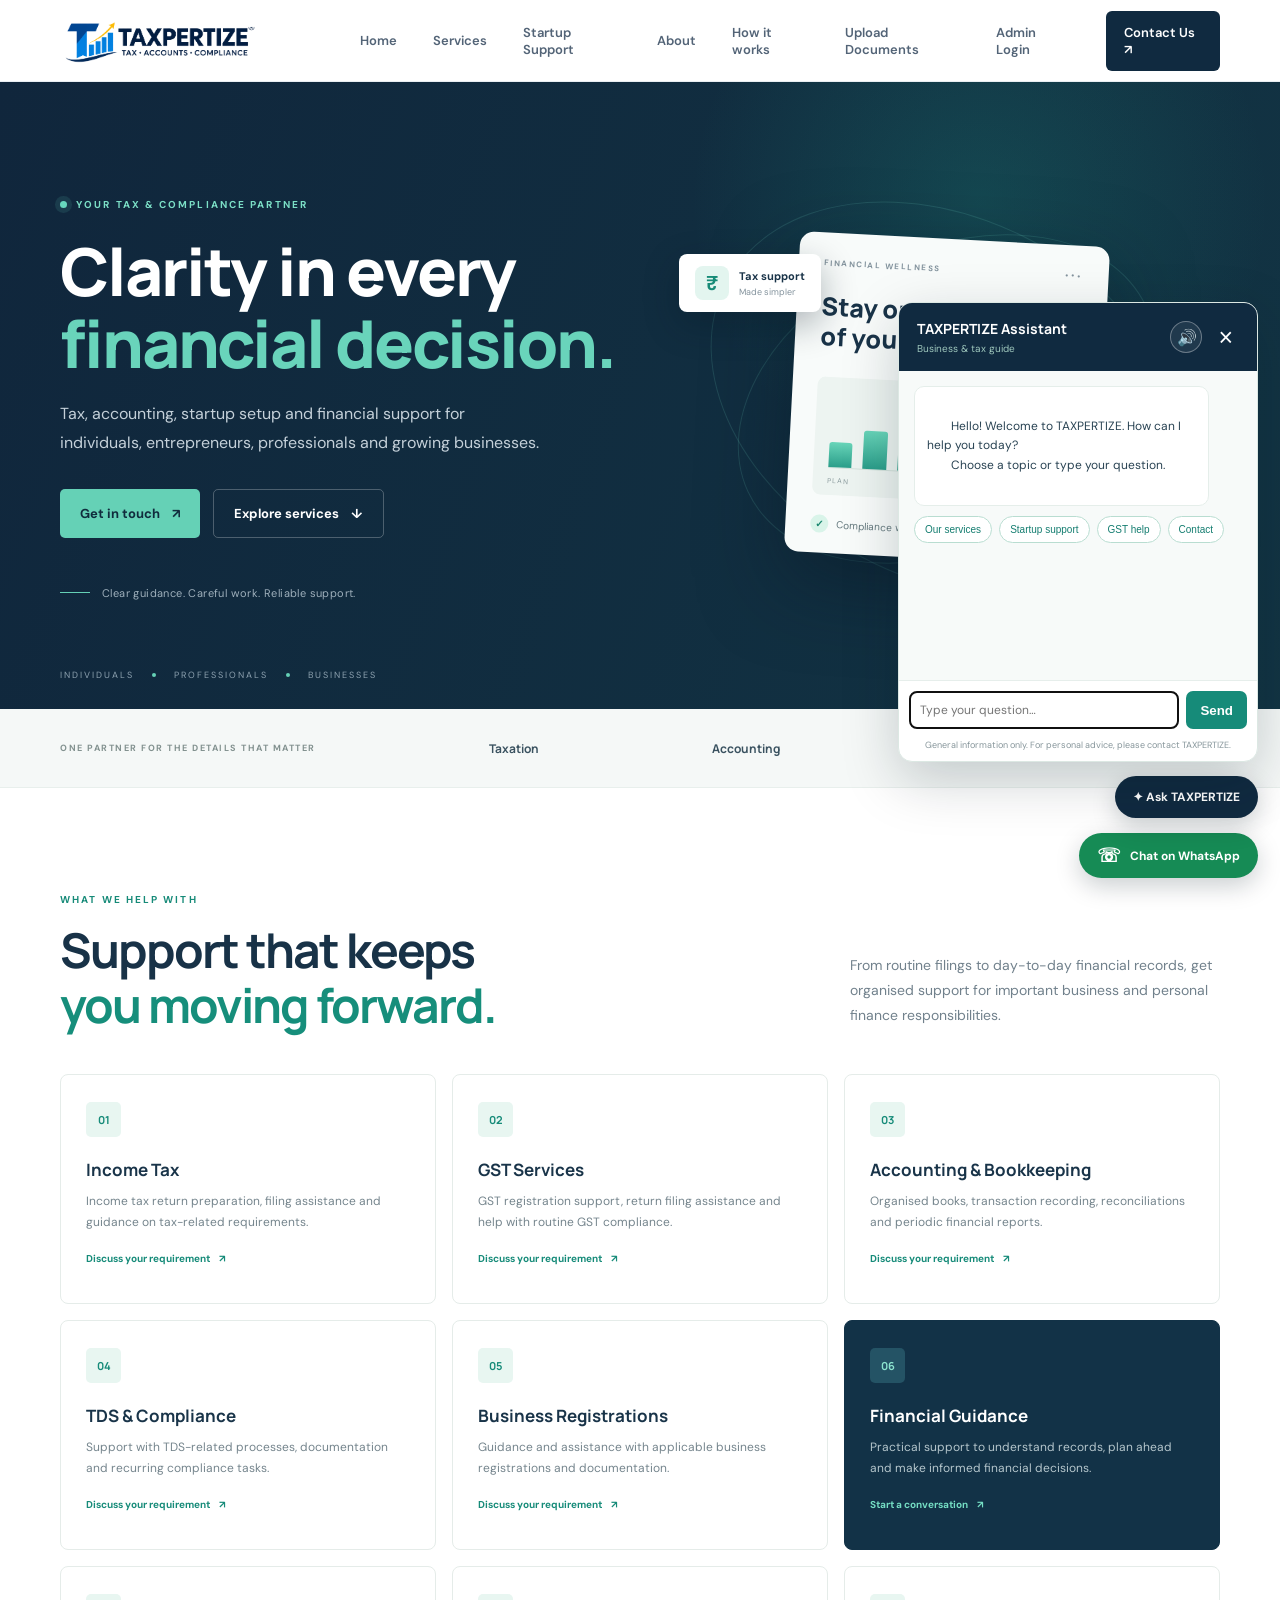
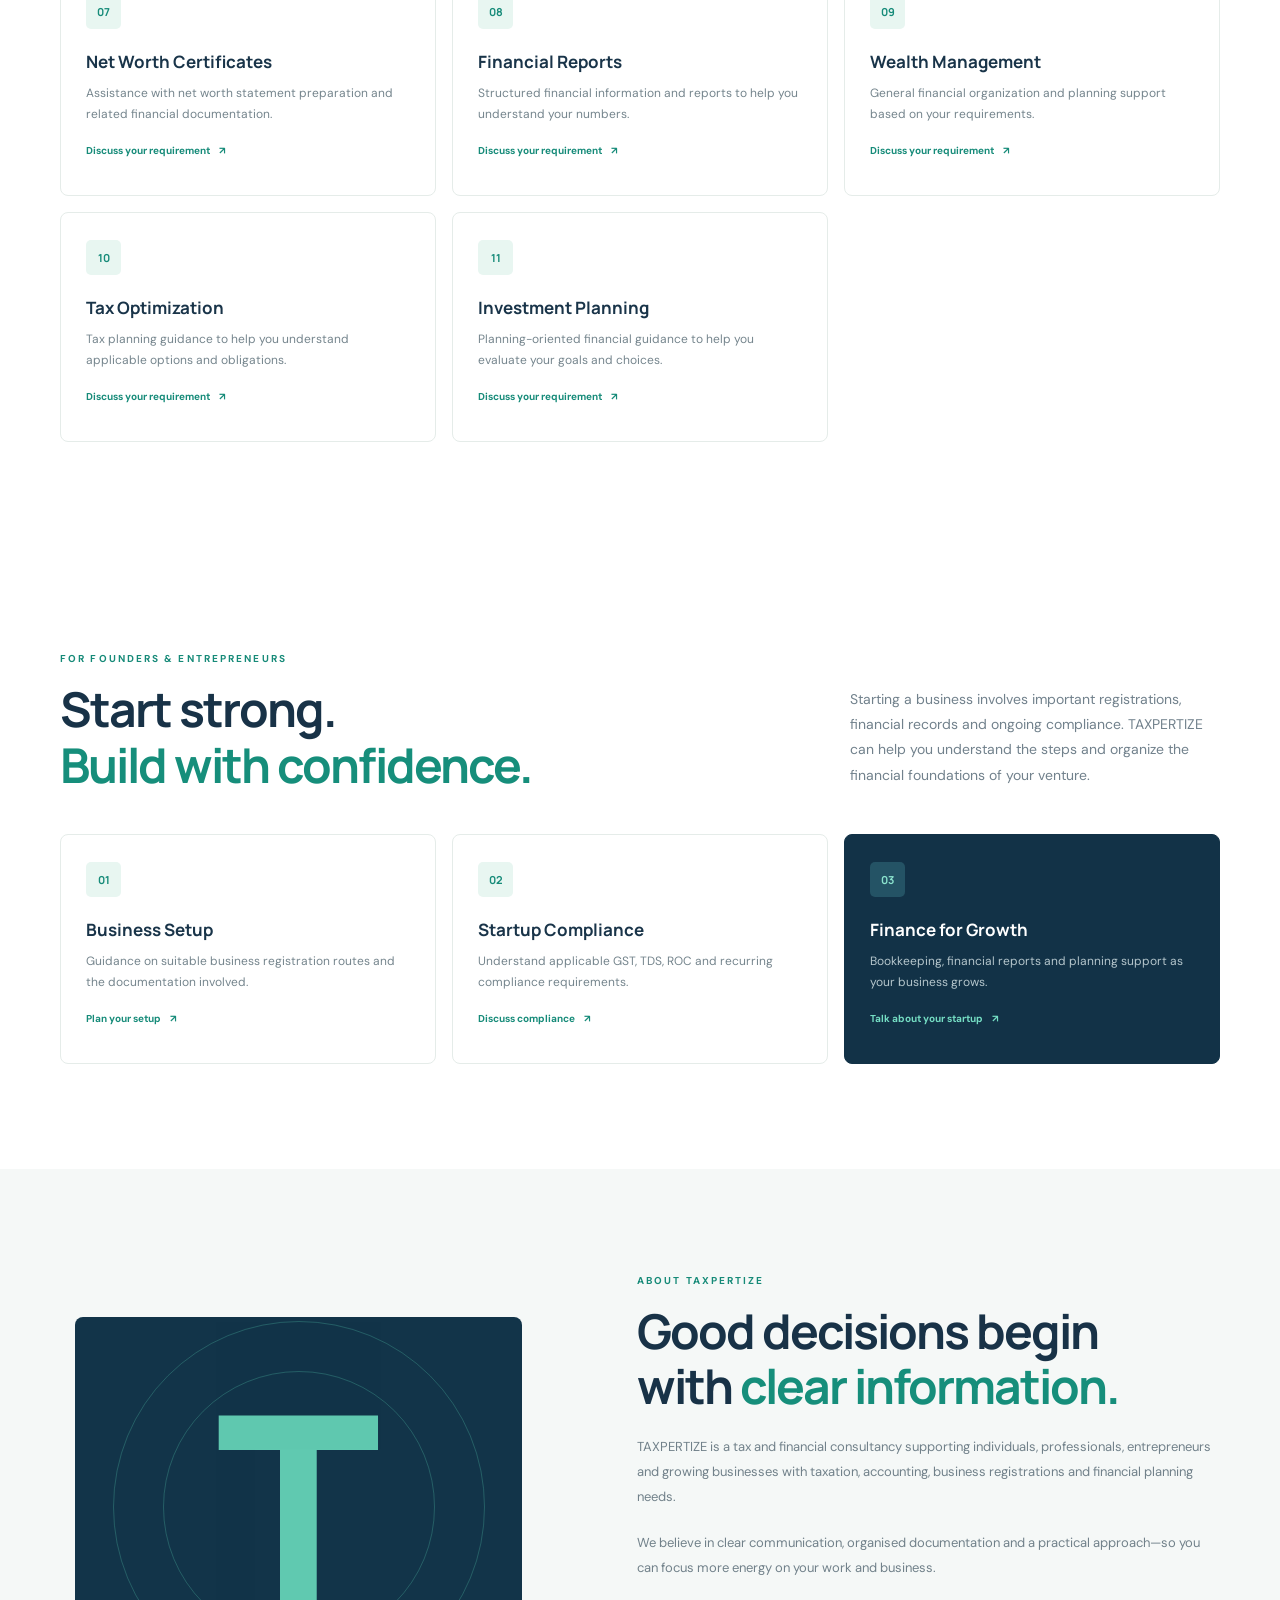
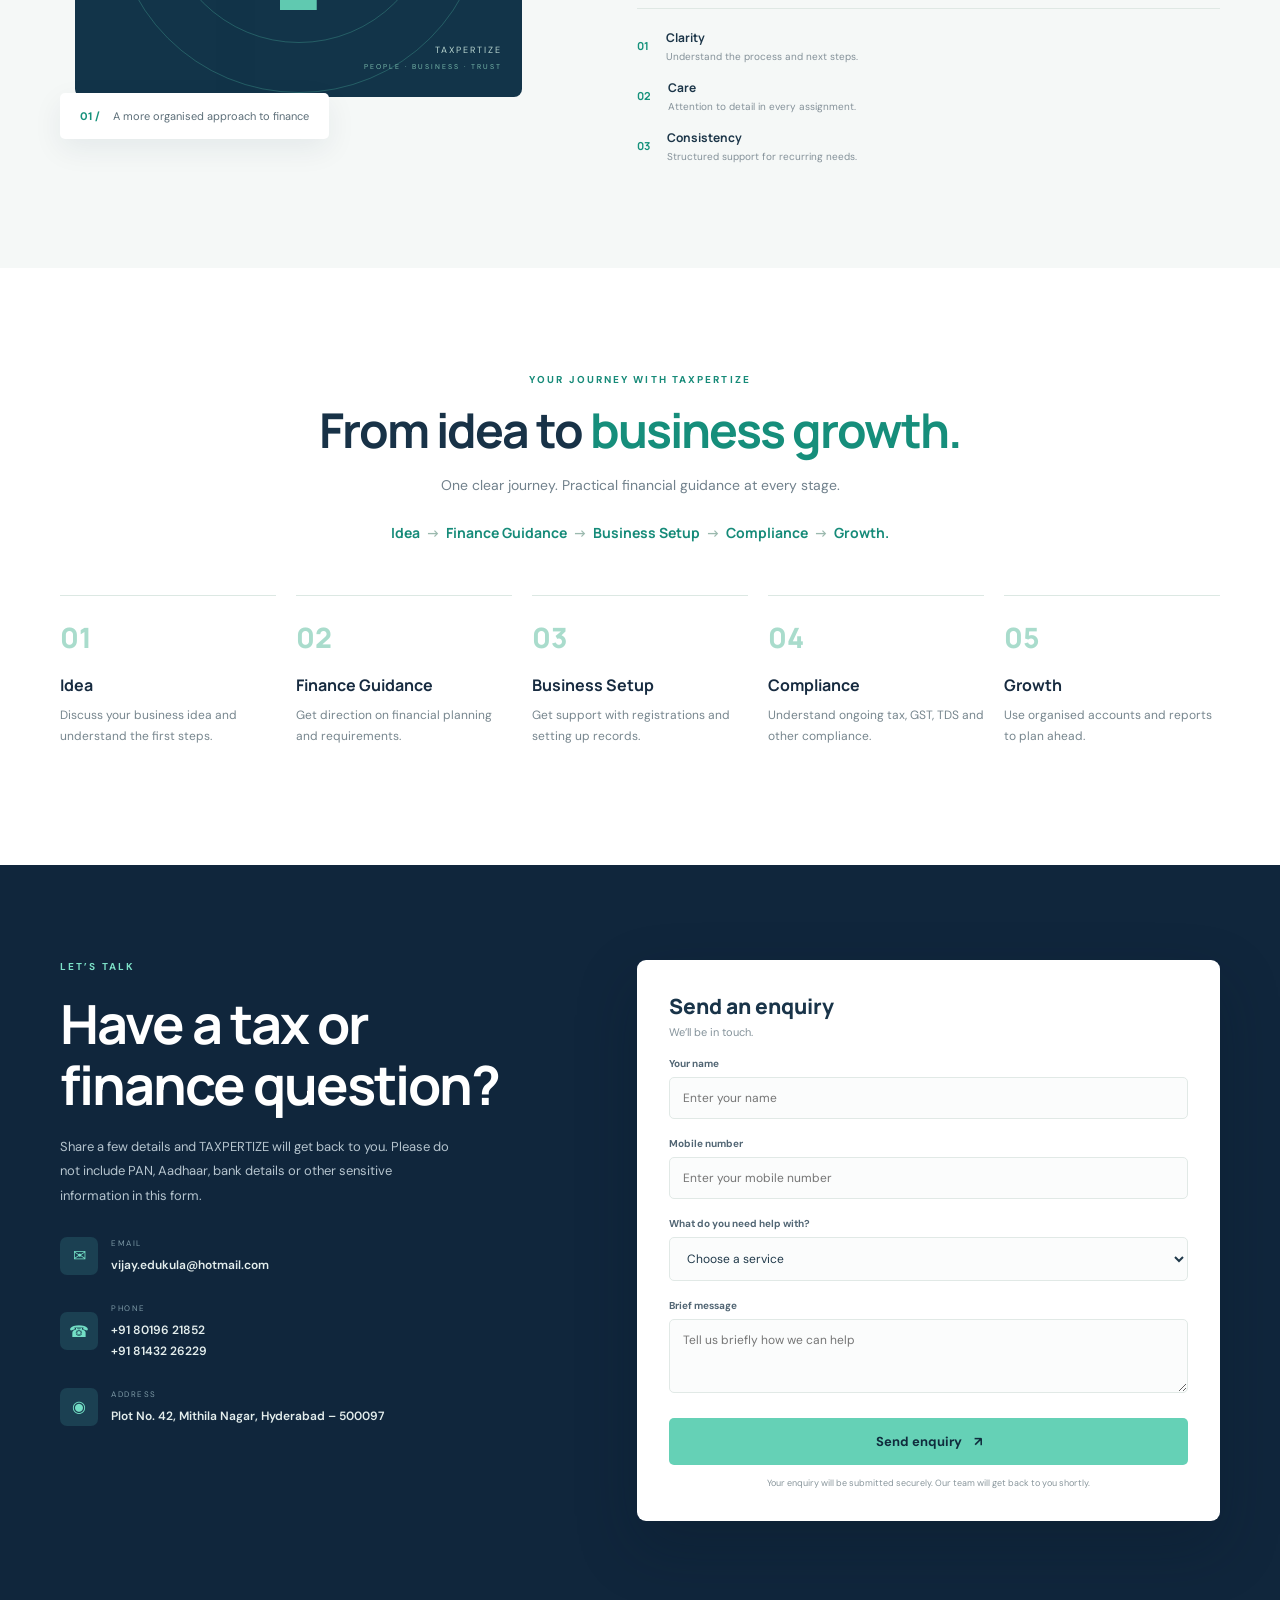
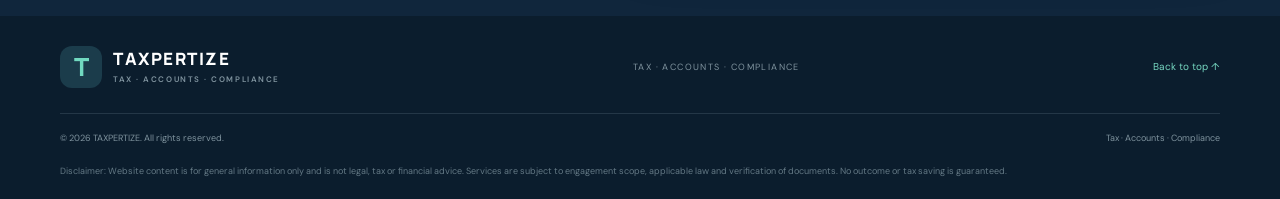
==== index.html @ eac8d58d "Add files via upload Update TAXPERTIZE website design and chatbot" ====
<!DOCTYPE html>
<html lang="en">
<head>
  <meta charset="UTF-8">
  <meta name="viewport" content="width=device-width, initial-scale=1.0">
  <meta name="description" content="TAXPERTIZE helps individuals and businesses with income tax returns, GST compliance, bookkeeping, TDS and tax consultancy.">
  <meta name="theme-color" content="#082b50">

  <title>TAXPERTIZE | Tax & Compliance Made Clear</title>

  <!-- PWA Configuration -->
  <link rel="manifest" href="/manifest.json">
  <meta name="apple-mobile-web-app-capable" content="yes">
  <meta name="apple-mobile-web-app-title" content="TAXPERTIZE">
  <meta name="apple-mobile-web-app-status-bar-style" content="default">
  <link rel="apple-touch-icon" href="/icons/icon-192.png">

  <!-- Fonts -->
  <link rel="preconnect" href="https://fonts.googleapis.com">
  <link rel="preconnect" href="https://fonts.gstatic.com" crossorigin>
  <link href="https://fonts.googleapis.com/css2?family=DM+Sans:wght@400;500;600;700&family=Manrope:wght@400;500;600;700;800&display=swap" rel="stylesheet">

  <!-- Stylesheet -->
  <link rel="stylesheet" href="styles.css">
</head>

<body>

  <!-- Header -->
  <header class="site-header">
    <nav class="nav container" aria-label="Main navigation">

      <a class="brand" href="#home" aria-label="TAXPERTIZE home">
        <img src="images/taxpertize-logo.png" alt="TAXPERTIZE — Tax, Accounts, Compliance" class="brand-logo">
      </a>

      <button class="menu-toggle" id="menuToggle"
        aria-label="Open menu" aria-expanded="false">☰</button>

   <div class="nav-links" id="navLinks">
  <a href="#home">Home</a>
  <a href="#services">Services</a>
  <a href="#startups">Startup Support</a>
  <a href="#about">About</a>
  <a href="#process">How it works</a>
  <a href="client-portal.html">Upload Documents</a>
     <a href="admin.html">Admin Login</a>
  <a href="#contact" class="nav-cta">Contact Us ↗</a>
</div>

    </nav>
  </header>

  <main>

    <!-- Hero Section -->
    <section class="hero" id="home">
      <div class="hero-glow"></div>

      <div class="container hero-grid">

        <div class="hero-copy">
          <div class="eyebrow">
            <span class="eyebrow-dot"></span>
            YOUR TAX & COMPLIANCE PARTNER
          </div>

          <h1>Clarity in every<br><span>financial decision.</span></h1>

          <p class="hero-lead">
            Tax, accounting, startup setup and financial support for
            individuals, entrepreneurs, professionals and growing businesses.
          </p>

          <div class="hero-actions">
            <a class="button button-primary" href="#contact">
              Get in touch <span>↗</span>
            </a>
            <a class="button button-ghost" href="#services">
              Explore services <span>↓</span>
            </a>
          </div>

          <div class="hero-note">
            <span class="note-line"></span>
            Clear guidance. Careful work. Reliable support.
          </div>
        </div>

        <div class="hero-visual" aria-label="Tax and finance illustration">

          <div class="visual-card card-main">
            <div class="card-top">
              <span class="mini-label">FINANCIAL WELLNESS</span>
              <span class="card-dots">•••</span>
            </div>

            <div class="visual-title">
              Stay on top<br>of your numbers.
            </div>

            <div class="chart-wrap">
              <div class="chart-bars">
                <i style="height:34%"></i>
                <i style="height:52%"></i>
                <i style="height:43%"></i>
                <i style="height:70%"></i>
                <i style="height:60%"></i>
                <i style="height:88%"></i>
                <i style="height:76%"></i>
              </div>

              <div class="chart-base">
                <span>PLAN</span>
                <span>TRACK</span>
                <span>GROW</span>
              </div>
            </div>

            <div class="card-foot">
              <span class="check-icon">✓</span>
              Compliance with confidence
            </div>
          </div>

          <div class="floating-chip chip-one">
            <span>₹</span>
            <div>
              <b>Tax support</b>
              <small>Made simpler</small>
            </div>
          </div>

          <div class="floating-chip chip-two">
            <span class="shield">✓</span>
            <div>
              <b>Business ready</b>
              <small>Stay organised</small>
            </div>
          </div>

          <div class="visual-orbit orbit-one"></div>
          <div class="visual-orbit orbit-two"></div>

        </div>
      </div>

      <div class="hero-bottom container">
        <span>INDIVIDUALS</span><i></i>
        <span>PROFESSIONALS</span><i></i>
        <span>BUSINESSES</span>
      </div>
    </section>

    <!-- Trust Strip -->
    <section class="trust-strip">
      <div class="container trust-inner">
        <span>ONE PARTNER FOR THE DETAILS THAT MATTER</span>
        <strong>Taxation</strong>
        <strong>Accounting</strong>
        <strong>GST</strong>
        <strong>Compliance</strong>
      </div>
    </section>

    <!-- Services -->
    <section class="section services-section" id="services">
      <div class="container">

        <div class="section-heading">
          <div>
            <div class="eyebrow dark-eyebrow">WHAT WE HELP WITH</div>
            <h2>Support that keeps<br><span>you moving forward.</span></h2>
          </div>

          <p>
            From routine filings to day-to-day financial records, get
            organised support for important business and personal
            finance responsibilities.
          </p>
        </div>

        <div class="service-grid">

          <article class="service-card">
            <div class="service-icon">01</div>
            <h3>Income Tax</h3>
            <p>Income tax return preparation, filing assistance and guidance on tax-related requirements.</p>
            <a href="#contact">Discuss your requirement <span>↗</span></a>
          </article>

          <article class="service-card">
            <div class="service-icon">02</div>
            <h3>GST Services</h3>
            <p>GST registration support, return filing assistance and help with routine GST compliance.</p>
            <a href="#contact">Discuss your requirement <span>↗</span></a>
          </article>

          <article class="service-card">
            <div class="service-icon">03</div>
            <h3>Accounting & Bookkeeping</h3>
            <p>Organised books, transaction recording, reconciliations and periodic financial reports.</p>
            <a href="#contact">Discuss your requirement <span>↗</span></a>
          </article>

          <article class="service-card">
            <div class="service-icon">04</div>
            <h3>TDS & Compliance</h3>
            <p>Support with TDS-related processes, documentation and recurring compliance tasks.</p>
            <a href="#contact">Discuss your requirement <span>↗</span></a>
          </article>

          <article class="service-card">
            <div class="service-icon">05</div>
            <h3>Business Registrations</h3>
            <p>Guidance and assistance with applicable business registrations and documentation.</p>
            <a href="#contact">Discuss your requirement <span>↗</span></a>
          </article>

          <article class="service-card service-card-dark">
            <div class="service-icon">06</div>
            <h3>Financial Guidance</h3>
            <p>Practical support to understand records, plan ahead and make informed financial decisions.</p>
            <a href="#contact">Start a conversation <span>↗</span></a>
          </article>

          <article class="service-card">
            <div class="service-icon">07</div>
            <h3>Net Worth Certificates</h3>
            <p>Assistance with net worth statement preparation and related financial documentation.</p>
            <a href="#contact">Discuss your requirement <span>↗</span></a>
          </article>

          <article class="service-card">
            <div class="service-icon">08</div>
            <h3>Financial Reports</h3>
            <p>Structured financial information and reports to help you understand your numbers.</p>
            <a href="#contact">Discuss your requirement <span>↗</span></a>
          </article>

          <article class="service-card">
            <div class="service-icon">09</div>
            <h3>Wealth Management</h3>
            <p>General financial organization and planning support based on your requirements.</p>
            <a href="#contact">Discuss your requirement <span>↗</span></a>
          </article>

          <article class="service-card">
            <div class="service-icon">10</div>
            <h3>Tax Optimization</h3>
            <p>Tax planning guidance to help you understand applicable options and obligations.</p>
            <a href="#contact">Discuss your requirement <span>↗</span></a>
          </article>

          <article class="service-card">
            <div class="service-icon">11</div>
            <h3>Investment Planning</h3>
            <p>Planning-oriented financial guidance to help you evaluate your goals and choices.</p>
            <a href="#contact">Discuss your requirement <span>↗</span></a>
          </article>

        </div>
      </div>
    </section>

    <!-- Startup Support -->
    <section class="section services-section" id="startups">
      <div class="container">

        <div class="section-heading">
          <div>
            <div class="eyebrow dark-eyebrow">FOR FOUNDERS & ENTREPRENEURS</div>
            <h2>Start strong.<br><span>Build with confidence.</span></h2>
          </div>

          <p>
            Starting a business involves important registrations,
            financial records and ongoing compliance. TAXPERTIZE can
            help you understand the steps and organize the financial
            foundations of your venture.
          </p>
        </div>

        <div class="service-grid">

          <article class="service-card">
            <div class="service-icon">01</div>
            <h3>Business Setup</h3>
            <p>Guidance on suitable business registration routes and the documentation involved.</p>
            <a href="#contact">Plan your setup <span>↗</span></a>
          </article>

          <article class="service-card">
            <div class="service-icon">02</div>
            <h3>Startup Compliance</h3>
            <p>Understand applicable GST, TDS, ROC and recurring compliance requirements.</p>
            <a href="#contact">Discuss compliance <span>↗</span></a>
          </article>

          <article class="service-card service-card-dark">
            <div class="service-icon">03</div>
            <h3>Finance for Growth</h3>
            <p>Bookkeeping, financial reports and planning support as your business grows.</p>
            <a href="#contact">Talk about your startup <span>↗</span></a>
          </article>

        </div>
      </div>
    </section>

    <!-- About -->
    <section class="about-section section" id="about">
      <div class="container about-grid">

        <div class="about-art">
          <div class="about-square">
            <div class="big-t">T</div>
            <div class="about-stamp">
              TAXPERTIZE<br>
              <small>PEOPLE · BUSINESS · TRUST</small>
            </div>
          </div>
          <div class="about-caption">
            <span>01 /</span>
            A more organised approach to finance
          </div>
        </div>

        <div class="about-copy">
          <div class="eyebrow dark-eyebrow">ABOUT TAXPERTIZE</div>
          <h2>Good decisions begin<br>with <span>clear information.</span></h2>

          <p>
            TAXPERTIZE is a tax and financial consultancy supporting
            individuals, professionals, entrepreneurs and growing
            businesses with taxation, accounting, business registrations
            and financial planning needs.
          </p>

          <p>
            We believe in clear communication, organised documentation
            and a practical approach—so you can focus more energy on
            your work and business.
          </p>

          <div class="values">
            <div>
              <b>01</b>
              <span>
                <strong>Clarity</strong>
                <small>Understand the process and next steps.</small>
              </span>
            </div>

            <div>
              <b>02</b>
              <span>
                <strong>Care</strong>
                <small>Attention to detail in every assignment.</small>
              </span>
            </div>

            <div>
              <b>03</b>
              <span>
                <strong>Consistency</strong>
                <small>Structured support for recurring needs.</small>
              </span>
            </div>
          </div>
        </div>

      </div>
    </section>

    <!-- Process -->
    <section class="process-section section" id="process">
      <div class="container">

        <div class="section-heading centered">
          <div class="eyebrow dark-eyebrow">YOUR JOURNEY WITH TAXPERTIZE</div>
          <h2>From idea to <span>business growth.</span></h2>
          <p>One clear journey. Practical financial guidance at every stage.</p>
          <p class="journey-tagline">
            Idea <b>→</b> Finance Guidance <b>→</b> Business Setup
            <b>→</b> Compliance <b>→</b> Growth.
          </p>
        </div>

        <div class="process-grid journey-grid">

          <div class="process-item">
            <span>01</span>
            <h3>Idea</h3>
            <p>Discuss your business idea and understand the first steps.</p>
          </div>

          <div class="process-item">
            <span>02</span>
            <h3>Finance Guidance</h3>
            <p>Get direction on financial planning and requirements.</p>
          </div>

          <div class="process-item">
            <span>03</span>
            <h3>Business Setup</h3>
            <p>Get support with registrations and setting up records.</p>
          </div>

          <div class="process-item">
            <span>04</span>
            <h3>Compliance</h3>
            <p>Understand ongoing tax, GST, TDS and other compliance.</p>
          </div>

          <div class="process-item">
            <span>05</span>
            <h3>Growth</h3>
            <p>Use organised accounts and reports to plan ahead.</p>
          </div>

        </div>
      </div>
    </section>

    <!-- Contact -->
    <section class="contact-section section" id="contact">
      <div class="container contact-grid">

        <div class="contact-copy">
          <div class="eyebrow">LET’S TALK</div>
          <h2>Have a tax or<br>finance question?</h2>

          <p>
            Share a few details and TAXPERTIZE will get back to you.
            Please do not include PAN, Aadhaar, bank details or other
            sensitive information in this form.
          </p>

          <div class="contact-detail">
            <span class="detail-icon">✉</span>
            <div>
              <small>EMAIL</small>
              <a id="emailLink" href="mailto:vijay.edukula@hotmail.com">
                vijay.edukula@hotmail.com
              </a>
            </div>
          </div>

          <div class="contact-detail">
            <span class="detail-icon">☎</span>
            <div>
              <small>PHONE</small>
              <a href="tel:+918019621852">+91 80196 21852</a><br>
              <a href="tel:+918143226229">+91 81432 26229</a>
            </div>
          </div>

          <div class="contact-detail">
            <span class="detail-icon">◉</span>
            <div>
              <small>ADDRESS</small>
              <b>Plot No. 42, Mithila Nagar, Hyderabad – 500097</b>
            </div>
          </div>
        </div>

        <form class="contact-form" id="contactForm">
          <div class="form-title">
            Send an enquiry
            <span>We’ll be in touch.</span>
          </div>

          <label for="name">Your name</label>
          <input id="name" name="name" type="text"
            placeholder="Enter your name" required>

          <label for="phone">Mobile number</label>
          <input id="phone" name="phone" type="tel"
            placeholder="Enter your mobile number" required>

          <label for="service">What do you need help with?</label>
          <select id="service" name="service" required>
            <option value="">Choose a service</option>
            <option>Income Tax</option>
            <option>GST Services</option>
            <option>Accounting & Bookkeeping</option>
            <option>TDS & Compliance</option>
            <option>Business Registrations</option>
            <option>Startup & Business Support</option>
            <option>Net Worth Certificate</option>
            <option>Financial Reports</option>
            <option>Wealth Management</option>
            <option>Tax Optimization</option>
            <option>Investment Planning</option>
            <option>Other enquiry</option>
          </select>

          <label for="message">Brief message</label>
          <textarea id="message" name="message" rows="3"
            placeholder="Tell us briefly how we can help"></textarea>

          <button class="button button-primary submit-button" type="submit">
            Send enquiry <span>↗</span>
          </button>

          <p class="form-note" id="formNote">
            Your enquiry will be submitted securely. Our team will get
            back to you shortly.
          </p>
        </form>

      </div>
    </section>

  </main>

  <!-- Footer -->
  <footer class="footer">
    <div class="container footer-top">

      <a class="brand footer-brand" href="#home">
        <span class="brand-mark">T</span>
        <span class="brand-name">
          TAXPERTIZE
          <small>TAX · ACCOUNTS · COMPLIANCE</small>
        </span>
      </a>

      <p>TAX · ACCOUNTS · COMPLIANCE</p>
      <a href="#home" class="back-top">Back to top ↑</a>

    </div>

    <div class="container footer-bottom">
      <span>© <span id="year"></span> TAXPERTIZE. All rights reserved.</span>
      <span>Tax · Accounts · Compliance</span>
    </div>

    <div class="container disclaimer">
      Disclaimer: Website content is for general information only and is
      not legal, tax or financial advice. Services are subject to engagement
      scope, applicable law and verification of documents. No outcome or
      tax saving is guaranteed.
    </div>
  </footer>

  <!-- Chatbot -->
  <section class="chatbot" id="taxpertizeChat"
    aria-label="TAXPERTIZE Assistant" hidden>

    <div class="chatbot-head">
      <div>
        <strong>TAXPERTIZE Assistant</strong>
        <small>Business & tax guide</small>
      </div>
      <div class="chat-head-actions">
        <button type="button" id="chatSound" class="chat-sound" aria-label="Mute chat sound" title="Mute sound">🔊</button>
        <button type="button" id="chatClose" aria-label="Close chat">×</button>
      </div>
    </div>

    <div class="chatbot-messages" id="chatMessages" aria-live="polite">

      <div class="bot-message">
        Hello! Welcome to TAXPERTIZE. How can I help you today?
        Choose a topic or type your question.
      </div>

      <div class="chat-quick">
        <button type="button" data-question="What services do you offer?">Our services</button>
        <button type="button" data-question="I want to start a business.">Startup support</button>
        <button type="button" data-question="Tell me about GST services.">GST help</button>
        <button type="button" data-question="How can I contact TAXPERTIZE?">Contact</button>
      </div>

    </div>

    <form id="chatForm" class="chatbot-input">
      <input id="chatInput" type="text"
        placeholder="Type your question…"
        aria-label="Your question" required>
      <button type="submit">Send</button>
    </form>

    <p class="chatbot-note">
      General information only. For personal advice, please contact TAXPERTIZE.
    </p>
  </section>

  <button class="chatbot-launch" id="chatLaunch"
    type="button" aria-controls="taxpertizeChat" aria-expanded="false">
    ✦ Ask TAXPERTIZE
  </button>

  <!-- WhatsApp -->
  <a class="whatsapp-float" id="whatsappFloat"
    href="https://wa.me/918019621852?text=Hello%20TAXPERTIZE%2C%20I%20am%20interested%20in%20your%20services."
    target="_blank" rel="noopener"
    aria-label="Chat with TAXPERTIZE on WhatsApp">
    <span>☏</span> Chat on WhatsApp
  </a>

  <!-- Existing website scripts -->
  <script src="config.js"></script>
  <script src="script.js"></script>

  <!-- PWA Service Worker Registration -->
  <script>
    if ("serviceWorker" in navigator) {
      window.addEventListener("load", () => {
        navigator.serviceWorker.register("/service-worker.js")
          .catch(error => console.error("Service Worker error:", error));
      });
    }
  </script>

<!-- Cloudflare Web Analytics -->
<script
  type="module"
  src="https://static.cloudflareinsights.com/beacon.min.js"
  data-cf-beacon='{"token": "fa0eda2f170649dd94da4cb88a84f465"}'>
</script>
<!-- End Cloudflare Web Analytics -->

</body>
</html>
---- styles.css ----
*{box-sizing:border-box}html{scroll-behavior:smooth}body{margin:0;font-family:"DM Sans",sans-serif;color:#172b40;background:#fff}a{color:inherit;text-decoration:none}.container{width:min(1160px,calc(100% - 48px));margin:auto}.site-header{height:82px;background:#fff;position:sticky;top:0;z-index:20;border-bottom:1px solid #e9eef2}.nav{height:100%;display:flex;align-items:center;justify-content:space-between}.brand{display:flex;align-items:center;gap:11px}.brand-mark{width:42px;height:42px;border-radius:12px;background:#e4f0ed;color:#147d70;display:grid;place-items:center;font:800 25px Manrope}.brand-name{font:800 17px Manrope;letter-spacing:1.5px;line-height:1.15}.brand-name small{display:block;font:600 8px "DM Sans";letter-spacing:1.55px;color:#718090;margin-top:5px}.nav-links{display:flex;align-items:center;gap:36px;font-size:13px;font-weight:600;color:#536477}.nav-links a:hover{color:#138879}.nav-links .nav-cta{background:#102a40;color:#fff;padding:13px 18px;border-radius:6px}.nav-cta span,.button span{margin-left:12px}.menu-toggle{display:none;border:0;background:none;font-size:25px;color:#102a40}.hero{position:relative;overflow:hidden;background:#10263c;color:white;padding:92px 0 28px}.hero:before{content:"";position:absolute;inset:0;background:linear-gradient(110deg,rgba(16,38,60,.98),rgba(18,53,68,.94));z-index:0}.hero-glow{position:absolute;width:600px;height:600px;border-radius:50%;background:radial-gradient(circle,rgba(33,166,143,.2),transparent 68%);right:0;top:-180px}.hero-grid{position:relative;z-index:1;display:grid;grid-template-columns:1.02fr .98fr;align-items:center;gap:45px;min-height:450px}.eyebrow{font-size:10px;font-weight:700;letter-spacing:2.1px;color:#7ce0c7;display:flex;align-items:center;gap:9px}.eyebrow-dot{width:7px;height:7px;border-radius:50%;background:#67d7bd;box-shadow:0 0 0 5px rgba(103,215,189,.12)}h1,h2,h3,p{margin-top:0}h1,h2{font-family:Manrope,sans-serif;letter-spacing:-2px}h1{font-size:clamp(42px,5.2vw,66px);line-height:1.09;margin:25px 0 20px;font-weight:800}h1 span,h2 span{color:#69d4bb}.hero-lead{font-size:16px;line-height:1.8;color:#c4d0d9;max-width:490px}.hero-actions{display:flex;gap:13px;margin-top:31px}.button{display:inline-flex;align-items:center;justify-content:center;border:0;border-radius:5px;padding:15px 20px;font:700 13px "DM Sans";cursor:pointer;transition:.2s}.button-primary{background:#65d1b6;color:#102c3d}.button-primary:hover{background:#8ce5d0;transform:translateY(-2px)}.button-ghost{border:1px solid rgba(255,255,255,.25);color:#fff}.button-ghost:hover{border-color:#65d1b6;color:#65d1b6}.hero-note{margin-top:48px;color:#9eafbb;font-size:11px;letter-spacing:.4px;display:flex;align-items:center;gap:12px}.note-line{width:30px;height:1px;background:#65d1b6}.hero-visual{height:420px;position:relative;display:grid;place-items:center}.visual-orbit{position:absolute;border:1px solid rgba(110,213,190,.16);border-radius:50%;transform:rotate(-25deg)}.orbit-one{width:440px;height:300px}.orbit-two{width:500px;height:360px;transform:rotate(28deg)}.visual-card{position:relative;z-index:2;width:310px;height:320px;background:#f8fbfa;color:#193348;border-radius:14px;padding:25px;box-shadow:0 28px 80px #07162480;transform:rotate(3deg)}.card-top{display:flex;justify-content:space-between;color:#83939d;font-size:8px;letter-spacing:1.5px;font-weight:700}.card-dots{letter-spacing:3px}.visual-title{font:800 25px Manrope;line-height:1.2;margin-top:24px}.chart-wrap{margin-top:25px;background:#edf4f1;border-radius:8px;padding:16px 15px 10px}.chart-bars{height:75px;display:flex;align-items:end;gap:11px;border-bottom:1px solid #d3e2dc}.chart-bars i{display:block;flex:1;background:linear-gradient(#68d5b9,#2b9e8a);border-radius:3px 3px 0 0}.chart-base{display:flex;justify-content:space-between;padding-top:8px;font-size:7px;color:#8b9b9e;letter-spacing:1px}.card-foot{font-size:10px;color:#62777c;margin-top:20px;display:flex;align-items:center;gap:8px}.check-icon{width:18px;height:18px;border-radius:50%;display:grid;place-items:center;background:#d9f4e9;color:#19866e;font-weight:bold}.floating-chip{position:absolute;z-index:3;background:#fff;color:#193348;display:flex;align-items:center;gap:10px;padding:12px 16px;border-radius:8px;box-shadow:0 12px 35px #07162450}.floating-chip>span{width:34px;height:34px;border-radius:8px;background:#e3f5ef;color:#178b77;display:grid;place-items:center;font-size:20px;font-weight:700}.floating-chip b,.floating-chip small{display:block}.floating-chip b{font-size:11px}.floating-chip small{font-size:9px;color:#84939d;margin-top:3px}.chip-one{top:65px;left:5px}.chip-two{bottom:52px;right:-4px}.floating-chip .shield{font-size:16px}.hero-bottom{position:relative;z-index:1;display:flex;gap:18px;align-items:center;color:#8ea2b0;font-size:9px;letter-spacing:2px;margin-top:45px}.hero-bottom i{width:4px;height:4px;background:#65d1b6;border-radius:50%}.trust-strip{background:#f5f8f7;border-bottom:1px solid #e8efec}.trust-inner{min-height:78px;display:flex;align-items:center;justify-content:space-between;gap:18px}.trust-inner span{font-size:9px;letter-spacing:1.5px;color:#82918f;font-weight:700}.trust-inner strong{font:700 12px Manrope;color:#3a5260}.section{padding:105px 0}.section-heading{display:flex;justify-content:space-between;align-items:end;gap:35px;margin-bottom:42px}.dark-eyebrow{color:#168a78}.section-heading h2,.about-copy h2{font-size:clamp(34px,4vw,48px);line-height:1.15;margin:16px 0 0;color:#183247}.section-heading h2 span,.about-copy h2 span{color:#168e7b}.section-heading>p{max-width:370px;color:#71818c;font-size:14px;line-height:1.8;margin-bottom:4px}.service-grid{display:grid;grid-template-columns:repeat(3,1fr);gap:16px}.service-card{border:1px solid #e5ece9;border-radius:8px;padding:27px 25px 24px;min-height:230px;transition:.25s;background:#fff}.service-card:hover{transform:translateY(-5px);box-shadow:0 18px 40px #193b3010;border-color:#c6e5dc}.service-icon{font:700 11px Manrope;color:#168b79;background:#e8f6f1;border-radius:5px;width:35px;height:35px;display:grid;place-items:center}.service-card h3{font:700 17px Manrope;margin:21px 0 10px;color:#193449}.service-card p{font-size:12px;line-height:1.75;color:#75858d;min-height:43px}.service-card>a{font-size:10px;font-weight:700;color:#168b79}.service-card>a span{margin-left:7px}.service-card-dark{background:#123247;border-color:#123247}.service-card-dark h3{color:#fff}.service-card-dark p{color:#b5c6cc}.service-card-dark .service-icon{background:#245365;color:#8be3ce}.service-card-dark>a{color:#75dec4}.about-section{background:#f5f8f7}.about-grid{display:grid;grid-template-columns:.9fr 1.1fr;gap:100px;align-items:center}.about-art{position:relative;padding:20px 15px 42px}.about-square{height:380px;background:#123449;border-radius:8px;position:relative;overflow:hidden;display:flex;align-items:center;justify-content:center}.about-square:before,.about-square:after{content:"";position:absolute;border:1px solid #5bd2b544;border-radius:50%;width:370px;height:370px}.about-square:after{width:270px;height:270px}.big-t{font:800 270px Manrope;color:#65d1b6;opacity:.95;z-index:1;line-height:1}.about-stamp{position:absolute;bottom:23px;right:20px;color:#b9d6d0;font-size:9px;letter-spacing:2px;line-height:1.8;text-align:right;z-index:2}.about-stamp small{font-size:7px;color:#79b9ab}.about-caption{position:absolute;bottom:0;left:0;background:#fff;padding:16px 20px;border-radius:5px;box-shadow:0 10px 30px #102a4012;font-size:11px;color:#5c6e78}.about-caption span{color:#15917b;font-weight:700;margin-right:10px}.about-copy>p{font-size:13px;line-height:1.9;color:#71818a;margin:22px 0}.values{border-top:1px solid #dfe8e4;margin-top:27px;padding-top:20px;display:grid;gap:16px}.values>div{display:flex;gap:17px;align-items:center}.values>div>b{font:700 11px Manrope;color:#15917b}.values strong,.values small{display:block}.values strong{font:700 12px Manrope;color:#1b3548}.values small{font-size:10px;color:#849199;margin-top:4px}.centered{display:block;text-align:center;max-width:650px;margin:0 auto 48px}.centered .eyebrow{justify-content:center}.centered>p{max-width:500px;margin:16px auto 0}.process-grid{display:grid;grid-template-columns:repeat(3,1fr);gap:35px}.process-item{border-top:1px solid #dce8e3;padding-top:22px}.process-item>span{font:800 28px Manrope;color:#a9dccc}.process-item h3{font:700 16px Manrope;margin:18px 0 9px}.process-item p{font-size:12px;line-height:1.8;color:#77868e;max-width:280px}.contact-section{background:#10263c;color:white;padding:95px 0}.contact-grid{display:grid;grid-template-columns:.9fr 1.1fr;gap:100px;align-items:start}.contact-copy h2{font-size:clamp(38px,4.5vw,54px);line-height:1.13;margin:20px 0}.contact-copy>p{color:#b5c4ce;font-size:13px;line-height:1.9;max-width:400px}.contact-detail{display:flex;align-items:center;gap:13px;margin-top:28px}.detail-icon{width:38px;height:38px;border-radius:7px;background:#1b4052;color:#73dec5;display:grid;place-items:center}.contact-detail small{display:block;color:#7e9aa7;font-size:8px;letter-spacing:1.5px;margin-bottom:5px}.contact-detail a,.contact-detail b{font-size:12px;color:#e4eeed;font-weight:600}.contact-form{background:#fff;color:#193449;padding:32px;border-radius:9px;box-shadow:0 25px 60px #07162444}.form-title{font:800 21px Manrope;margin-bottom:5px}.form-title span{display:block;font:400 11px "DM Sans";color:#85939b;margin-top:5px}.contact-form label{display:block;font-size:10px;font-weight:700;color:#526674;margin:18px 0 7px}.contact-form input,.contact-form select,.contact-form textarea{width:100%;border:1px solid #e1e9e6;border-radius:5px;padding:12px 13px;font:12px "DM Sans";color:#20394a;background:#fbfcfc;outline:none}.contact-form input:focus,.contact-form select:focus,.contact-form textarea:focus{border-color:#50b99f}.contact-form textarea{resize:vertical}.submit-button{width:100%;margin-top:20px}.form-note{font-size:9px;color:#89969c;text-align:center;margin:12px 0 0}.footer{background:#0b1d2d;color:#9caeb9;padding:30px 0 20px}.footer-top{display:flex;align-items:center;justify-content:space-between;padding-bottom:25px;border-bottom:1px solid #243747}.footer-brand .brand-mark{background:#1b3c4b;color:#71d9c0}.footer-brand .brand-name{color:#fff}.footer-brand .brand-name small{color:#80949f}.footer-top>p{font-size:9px;letter-spacing:1.4px;margin:0;color:#80949f}.back-top{font-size:10px;color:#77d8c1}.footer-bottom{display:flex;justify-content:space-between;padding:18px 0 10px;font-size:9px;color:#7f939e}.disclaimer{font-size:9px;line-height:1.7;color:#647985;padding-top:10px}
@media(max-width:800px){.container{width:min(100% - 34px,600px)}.nav{height:72px}.menu-toggle{display:block}.nav-links{display:none;position:absolute;top:72px;left:0;right:0;background:white;padding:20px 25px 25px;box-shadow:0 12px 20px #102a4015;flex-direction:column;align-items:stretch;gap:18px}.nav-links.open{display:flex}.nav-links .nav-cta{text-align:center}.hero{padding:65px 0 25px}.hero-grid{grid-template-columns:1fr;gap:10px}.hero-copy{text-align:center}.hero-copy .eyebrow,.hero-actions{justify-content:center}.hero-lead{margin-left:auto;margin-right:auto}.hero-note{justify-content:center;margin-top:28px}.hero-visual{height:360px}.visual-card{transform:none}.chip-one{left:0;top:25px}.chip-two{right:0;bottom:22px}.orbit-one{width:340px}.orbit-two{width:370px}.hero-bottom{justify-content:center;margin-top:20px;gap:10px;font-size:8px}.trust-inner{padding:20px 0;flex-wrap:wrap;justify-content:center}.trust-inner span{width:100%;text-align:center}.section{padding:75px 0}.section-heading{display:block}.section-heading>p{margin-top:20px}.service-grid{grid-template-columns:repeat(2,1fr)}.about-grid{grid-template-columns:1fr;gap:55px}.about-art{max-width:440px;margin:auto;width:100%}.about-square{height:330px}.about-copy{max-width:600px}.contact-grid{grid-template-columns:1fr;gap:40px}.contact-copy{text-align:center}.contact-copy .eyebrow{justify-content:center}.contact-copy>p{margin-left:auto;margin-right:auto}.contact-detail{justify-content:center}.process-grid{gap:22px}}
@media(max-width:520px){.container{width:calc(100% - 32px)}h1{font-size:43px}.hero-lead{font-size:14px}.hero-actions{flex-direction:column;align-items:stretch}.hero-visual{height:330px}.visual-card{width:270px;height:300px;padding:21px}.visual-title{font-size:22px}.chip-one{left:-4px;top:15px}.chip-two{right:-4px;bottom:10px}.floating-chip{padding:9px 11px}.floating-chip>span{width:29px;height:29px}.floating-chip b{font-size:9px}.floating-chip small{font-size:8px}.hero-bottom{font-size:7px;letter-spacing:1px}.trust-inner strong{font-size:10px}.section-heading h2,.about-copy h2{font-size:35px}.service-grid{grid-template-columns:1fr}.service-card{min-height:0}.service-card p{min-height:0}.about-square{height:290px}.big-t{font-size:220px}.process-grid{grid-template-columns:1fr;gap:25px}.process-item{padding-top:15px}.contact-section{padding:72px 0}.contact-form{padding:24px 19px}.footer-top{flex-wrap:wrap;gap:20px}.footer-top>p{order:3;width:100%;margin:0}.footer-bottom{gap:10px;flex-direction:column}.disclaimer{font-size:8px}}

/* Startup journey and WhatsApp contact */
.journey-tagline{font:700 14px Manrope,sans-serif!important;color:#168b79!important;line-height:1.9!important;max-width:850px!important;margin:22px auto 0!important}
.journey-tagline b{color:#9bb9ae;padding:0 3px}
.journey-grid{grid-template-columns:repeat(5,1fr);gap:20px}
.whatsapp-float{position:fixed;right:22px;bottom:22px;z-index:30;display:flex;align-items:center;gap:9px;background:#168b55;color:#fff;padding:13px 18px;border-radius:40px;font:700 12px "DM Sans",sans-serif;box-shadow:0 8px 25px #07162435}
.whatsapp-float span{font-size:19px;line-height:1}
.whatsapp-float:hover{background:#117744;transform:translateY(-2px)}
@media(max-width:800px){.journey-grid{grid-template-columns:repeat(2,1fr)}}
@media(max-width:520px){.journey-grid{grid-template-columns:1fr}.journey-tagline{font-size:12px!important;padding:0 8px}.whatsapp-float{right:12px;bottom:12px;padding:12px 15px;font-size:11px}}

/* Free, fixed-answer TAXPERTIZE website assistant */
.chatbot-launch{position:fixed;right:22px;bottom:82px;z-index:31;border:0;border-radius:28px;padding:13px 18px;background:#102a40;color:#fff;font:700 12px "DM Sans",sans-serif;box-shadow:0 8px 25px #07162435;cursor:pointer}
.chatbot{position:fixed;right:22px;bottom:138px;z-index:32;width:min(360px,calc(100vw - 28px));height:460px;max-height:calc(100vh - 170px);background:#fff;border:1px solid #dce8e3;border-radius:14px;box-shadow:0 18px 55px #07162435;overflow:hidden;display:flex;flex-direction:column}
.chatbot[hidden]{display:none}.chatbot-head{background:#102a40;color:#fff;padding:16px 18px;display:flex;justify-content:space-between;align-items:center}.chatbot-head strong,.chatbot-head small{display:block}.chatbot-head strong{font:700 14px Manrope}.chatbot-head small{font-size:10px;color:#9fc8bd;margin-top:4px}.chatbot-head button{background:none;border:0;color:#fff;font-size:25px;cursor:pointer}.chatbot-messages{padding:15px;overflow:auto;flex:1;background:#f7faf9}.bot-message,.user-message{max-width:90%;padding:11px 12px;border-radius:10px;font-size:12px;line-height:1.6;margin-bottom:10px;white-space:pre-wrap}.bot-message{background:#fff;border:1px solid #e5eeea;color:#294353}.user-message{background:#dff5ed;color:#173d38;margin-left:auto}.chat-quick{display:flex;flex-wrap:wrap;gap:7px;margin:8px 0 12px}.chat-quick button{border:1px solid #b9ddd1;background:#fff;color:#147d70;border-radius:18px;padding:7px 10px;font-size:10px;cursor:pointer}.chatbot-input{display:flex;gap:7px;padding:10px;border-top:1px solid #e6eeeb}.chatbot-input input{min-width:0;flex:1;border:1px solid #dce7e2;border-radius:7px;padding:10px;font:12px "DM Sans"}.chatbot-input button{border:0;border-radius:7px;background:#168b79;color:#fff;padding:0 14px;font-weight:700;cursor:pointer}.chatbot-note{font-size:9px;color:#87969b;text-align:center;margin:0;padding:0 10px 10px}
@media(max-width:520px){.chatbot-launch{right:12px;bottom:72px}.chatbot{right:12px;bottom:126px}}
.chat-quick-link{display:inline-block;border:1px solid #b9ddd1;background:#eaf7f2;color:#147d70;border-radius:18px;padding:7px 10px;font-size:10px;font-weight:700}


/* TAXPERTIZE logo and assistant sound control */
.brand-logo{display:block;width:clamp(210px,24vw,300px);height:auto;max-height:66px;object-fit:contain;object-position:left center}
.chat-head-actions{display:flex;align-items:center;gap:10px}
.chatbot-head .chat-sound{font-size:16px;width:32px;height:32px;border:1px solid #ffffff55;border-radius:50%;display:grid;place-items:center;background:#ffffff12}
.chatbot-head .chat-sound:hover{background:#ffffff25}
@media(max-width:520px){.brand-logo{width:205px;max-height:54px}}
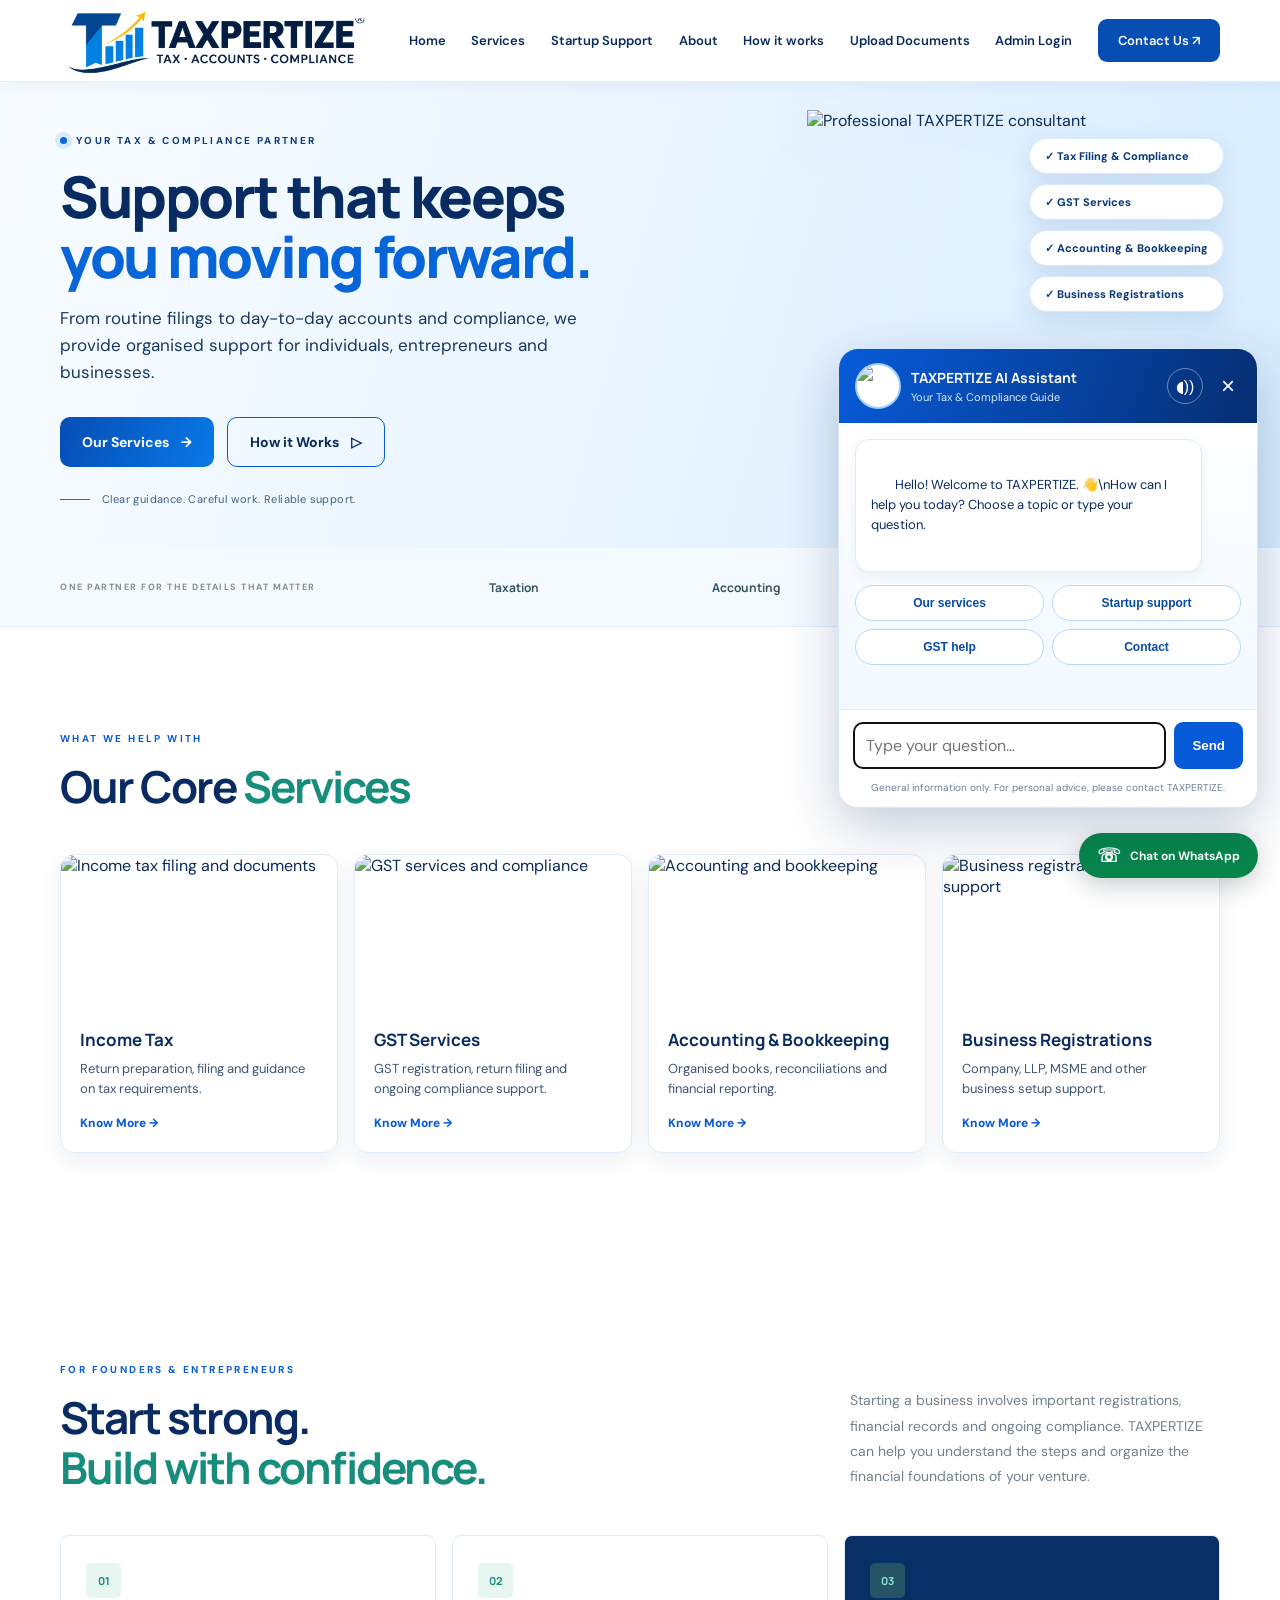
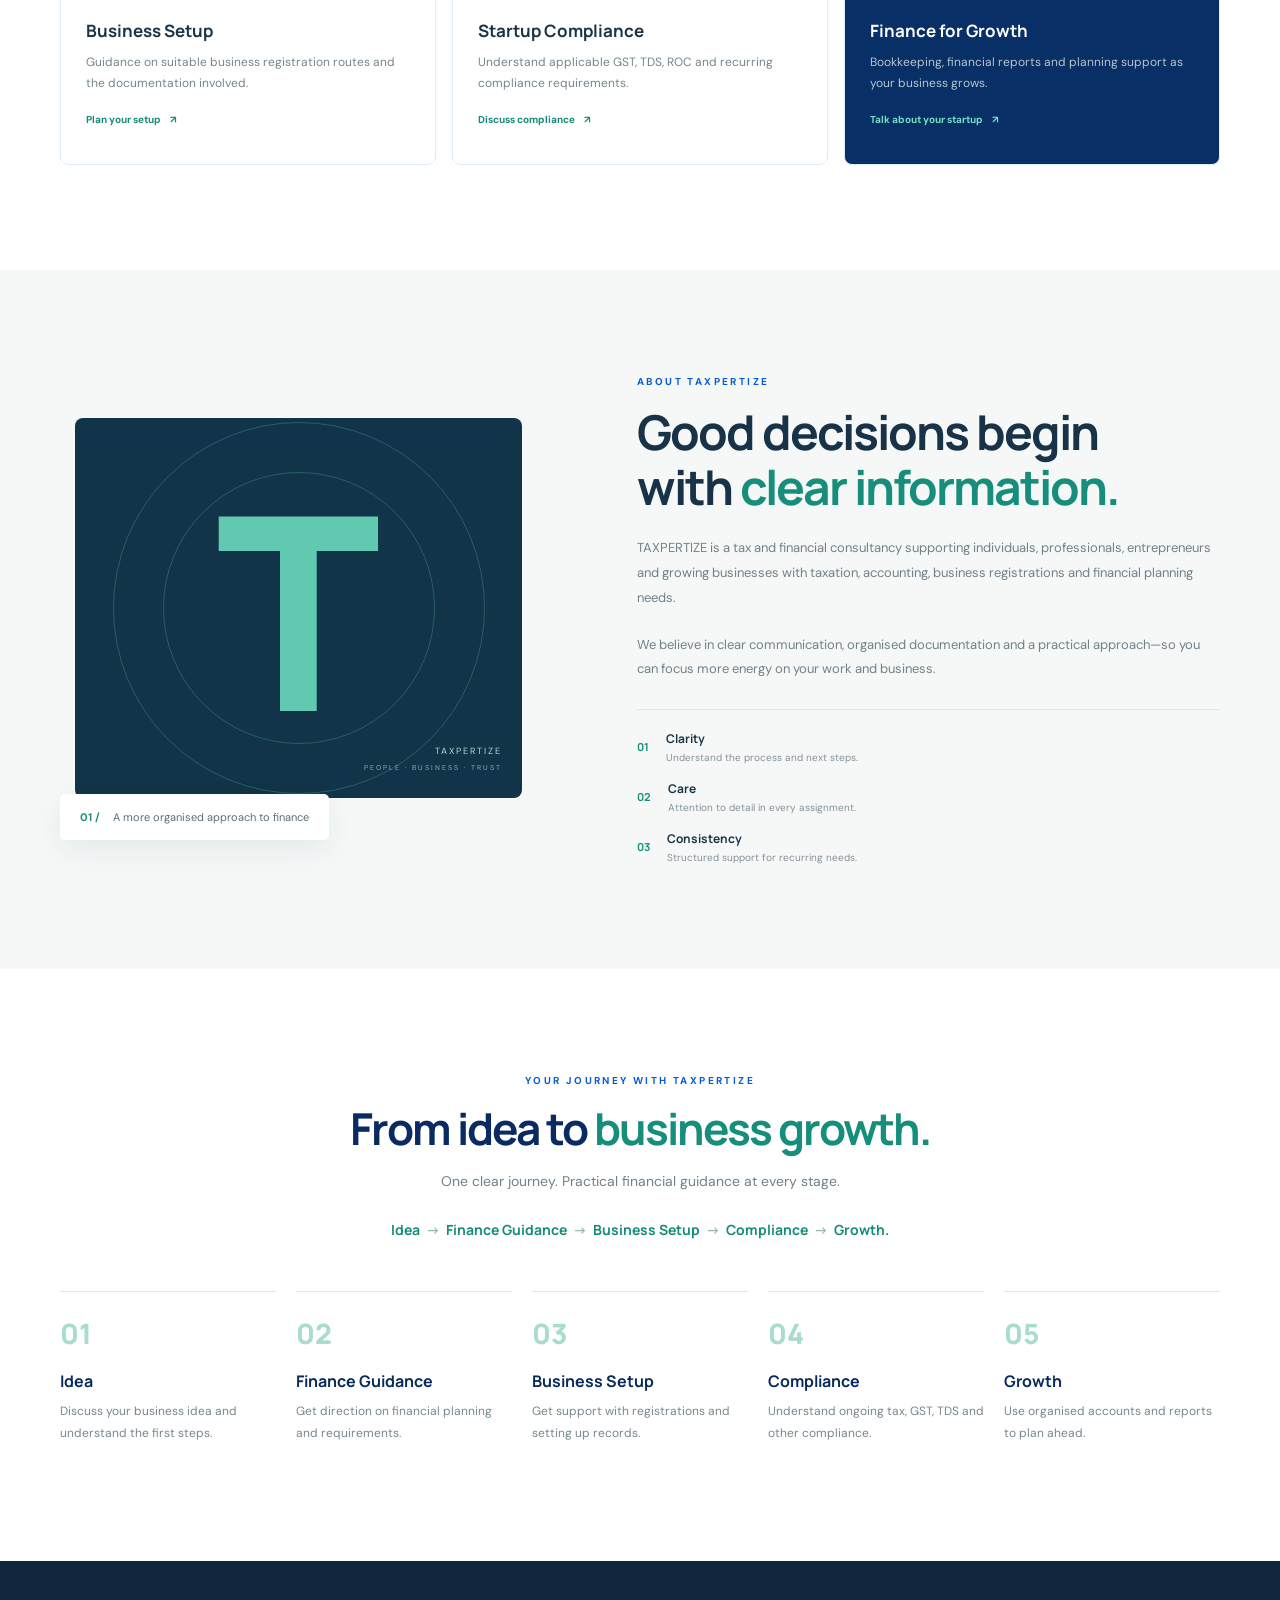
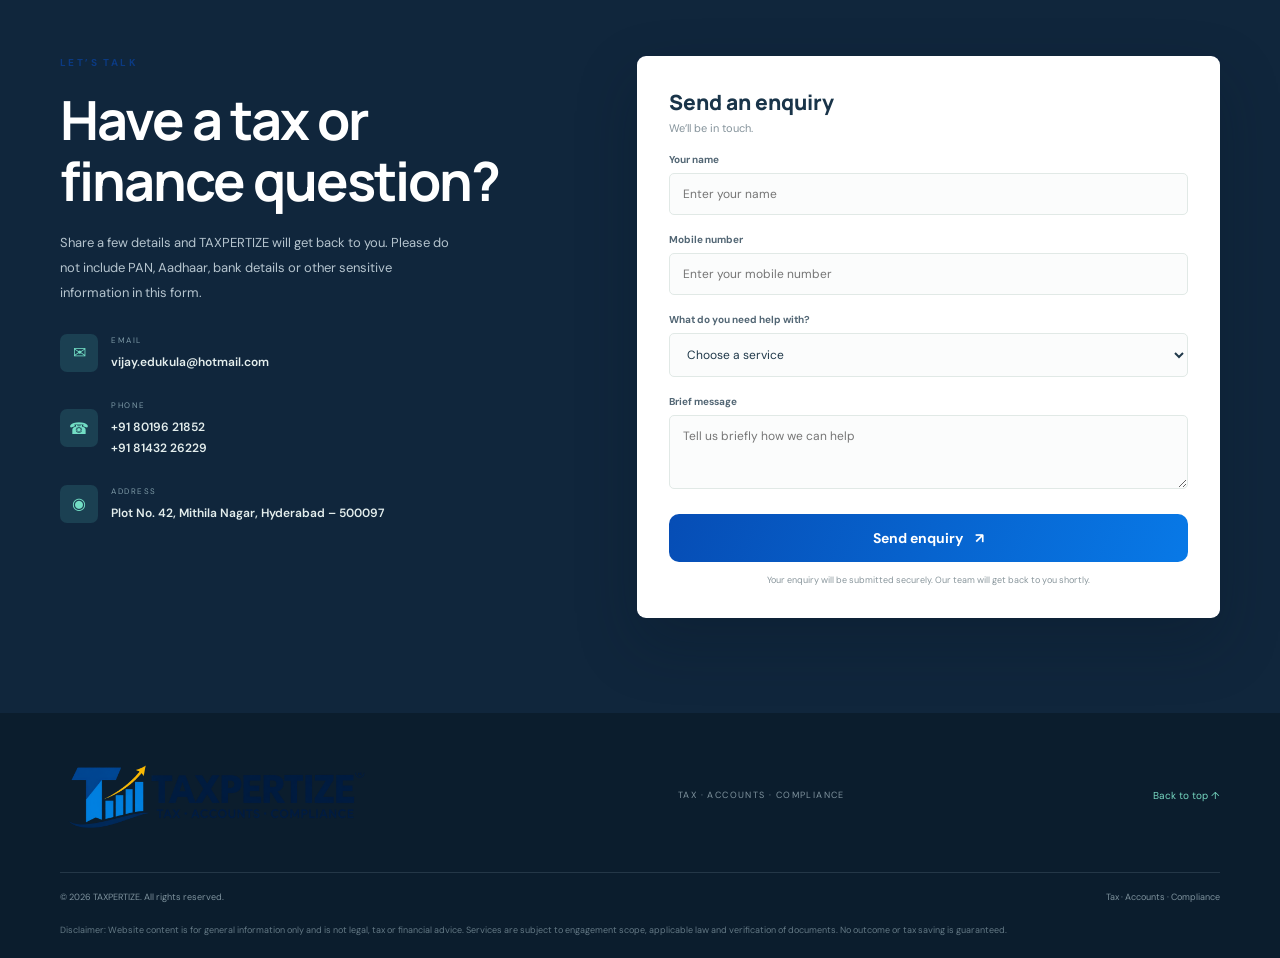
==== commit 2f09a47f: "Add files via upload update" ====
--- a/index.html
+++ b/index.html
@@ -32,7 +32,7 @@
     <nav class="nav container" aria-label="Main navigation">
 
       <a class="brand" href="#home" aria-label="TAXPERTIZE home">
-        <img src="images/taxpertize-logo.png" alt="TAXPERTIZE — Tax, Accounts, Compliance" class="brand-logo">
+        <img class="brand-logo" src="images/taxpertize-logo.png" alt="TAXPERTIZE — Tax, Accounts, Compliance">
       </a>
 
       <button class="menu-toggle" id="menuToggle"
@@ -66,19 +66,19 @@
             YOUR TAX & COMPLIANCE PARTNER
           </div>
 
-          <h1>Clarity in every<br><span>financial decision.</span></h1>
+          <h1>Support that keeps<br><span>you moving forward.</span></h1>
 
           <p class="hero-lead">
-            Tax, accounting, startup setup and financial support for
-            individuals, entrepreneurs, professionals and growing businesses.
+            From routine filings to day-to-day accounts and compliance, we provide
+            organised support for individuals, entrepreneurs and businesses.
           </p>
 
           <div class="hero-actions">
-            <a class="button button-primary" href="#contact">
-              Get in touch <span>↗</span>
+            <a class="button button-primary" href="#services">
+              Our Services <span>→</span>
             </a>
             <a class="button button-ghost" href="#services">
-              Explore services <span>↓</span>
+              How it Works <span>▷</span>
             </a>
           </div>
 
@@ -88,61 +88,14 @@
           </div>
         </div>
 
-        <div class="hero-visual" aria-label="Tax and finance illustration">
-
-          <div class="visual-card card-main">
-            <div class="card-top">
-              <span class="mini-label">FINANCIAL WELLNESS</span>
-              <span class="card-dots">•••</span>
-            </div>
-
-            <div class="visual-title">
-              Stay on top<br>of your numbers.
-            </div>
-
-            <div class="chart-wrap">
-              <div class="chart-bars">
-                <i style="height:34%"></i>
-                <i style="height:52%"></i>
-                <i style="height:43%"></i>
-                <i style="height:70%"></i>
-                <i style="height:60%"></i>
-                <i style="height:88%"></i>
-                <i style="height:76%"></i>
-              </div>
-
-              <div class="chart-base">
-                <span>PLAN</span>
-                <span>TRACK</span>
-                <span>GROW</span>
-              </div>
-            </div>
-
-            <div class="card-foot">
-              <span class="check-icon">✓</span>
-              Compliance with confidence
-            </div>
-          </div>
-
-          <div class="floating-chip chip-one">
-            <span>₹</span>
-            <div>
-              <b>Tax support</b>
-              <small>Made simpler</small>
-            </div>
-          </div>
-
-          <div class="floating-chip chip-two">
-            <span class="shield">✓</span>
-            <div>
-              <b>Business ready</b>
-              <small>Stay organised</small>
-            </div>
-          </div>
-
-          <div class="visual-orbit orbit-one"></div>
-          <div class="visual-orbit orbit-two"></div>
-
+        <div class="hero-visual hero-photo-wrap" aria-label="TAXPERTIZE professional consultant">
+          <img class="hero-professional" src="images/hero-professional.jpg" alt="Professional TAXPERTIZE consultant">
+          <div class="hero-service-pills">
+            <span>✓ Tax Filing & Compliance</span>
+            <span>✓ GST Services</span>
+            <span>✓ Accounting & Bookkeeping</span>
+            <span>✓ Business Registrations</span>
+          </div>
         </div>
       </div>
 
@@ -171,95 +124,39 @@
         <div class="section-heading">
           <div>
             <div class="eyebrow dark-eyebrow">WHAT WE HELP WITH</div>
-            <h2>Support that keeps<br><span>you moving forward.</span></h2>
+            <h2>Our Core <span>Services</span></h2>
           </div>
 
           <p>
-            From routine filings to day-to-day financial records, get
-            organised support for important business and personal
-            finance responsibilities.
-          </p>
-        </div>
-
-        <div class="service-grid">
-
-          <article class="service-card">
-            <div class="service-icon">01</div>
-            <h3>Income Tax</h3>
-            <p>Income tax return preparation, filing assistance and guidance on tax-related requirements.</p>
-            <a href="#contact">Discuss your requirement <span>↗</span></a>
-          </article>
-
-          <article class="service-card">
-            <div class="service-icon">02</div>
-            <h3>GST Services</h3>
-            <p>GST registration support, return filing assistance and help with routine GST compliance.</p>
-            <a href="#contact">Discuss your requirement <span>↗</span></a>
-          </article>
-
-          <article class="service-card">
-            <div class="service-icon">03</div>
-            <h3>Accounting & Bookkeeping</h3>
-            <p>Organised books, transaction recording, reconciliations and periodic financial reports.</p>
-            <a href="#contact">Discuss your requirement <span>↗</span></a>
-          </article>
-
-          <article class="service-card">
-            <div class="service-icon">04</div>
-            <h3>TDS & Compliance</h3>
-            <p>Support with TDS-related processes, documentation and recurring compliance tasks.</p>
-            <a href="#contact">Discuss your requirement <span>↗</span></a>
-          </article>
-
-          <article class="service-card">
-            <div class="service-icon">05</div>
-            <h3>Business Registrations</h3>
-            <p>Guidance and assistance with applicable business registrations and documentation.</p>
-            <a href="#contact">Discuss your requirement <span>↗</span></a>
-          </article>
-
-          <article class="service-card service-card-dark">
-            <div class="service-icon">06</div>
-            <h3>Financial Guidance</h3>
-            <p>Practical support to understand records, plan ahead and make informed financial decisions.</p>
-            <a href="#contact">Start a conversation <span>↗</span></a>
-          </article>
-
-          <article class="service-card">
-            <div class="service-icon">07</div>
-            <h3>Net Worth Certificates</h3>
-            <p>Assistance with net worth statement preparation and related financial documentation.</p>
-            <a href="#contact">Discuss your requirement <span>↗</span></a>
-          </article>
-
-          <article class="service-card">
-            <div class="service-icon">08</div>
-            <h3>Financial Reports</h3>
-            <p>Structured financial information and reports to help you understand your numbers.</p>
-            <a href="#contact">Discuss your requirement <span>↗</span></a>
-          </article>
-
-          <article class="service-card">
-            <div class="service-icon">09</div>
-            <h3>Wealth Management</h3>
-            <p>General financial organization and planning support based on your requirements.</p>
-            <a href="#contact">Discuss your requirement <span>↗</span></a>
-          </article>
-
-          <article class="service-card">
-            <div class="service-icon">10</div>
-            <h3>Tax Optimization</h3>
-            <p>Tax planning guidance to help you understand applicable options and obligations.</p>
-            <a href="#contact">Discuss your requirement <span>↗</span></a>
-          </article>
-
-          <article class="service-card">
-            <div class="service-icon">11</div>
-            <h3>Investment Planning</h3>
-            <p>Planning-oriented financial guidance to help you evaluate your goals and choices.</p>
-            <a href="#contact">Discuss your requirement <span>↗</span></a>
-          </article>
-
+            Comprehensive tax, accounting and compliance support for your personal and business needs.
+          </p>
+        </div>
+
+        <div class="service-grid image-service-grid">
+          <article class="service-card image-service-card">
+            <img src="images/service-income-tax.jpg" alt="Income tax filing and documents">
+            <div class="service-card-copy"><h3>Income Tax</h3>
+            <p>Return preparation, filing and guidance on tax requirements.</p>
+            <a href="#contact">Know More <span>→</span></a></div>
+          </article>
+          <article class="service-card image-service-card">
+            <img src="images/service-gst.jpg" alt="GST services and compliance">
+            <div class="service-card-copy"><h3>GST Services</h3>
+            <p>GST registration, return filing and ongoing compliance support.</p>
+            <a href="#contact">Know More <span>→</span></a></div>
+          </article>
+          <article class="service-card image-service-card">
+            <img src="images/service-accounting.jpg" alt="Accounting and bookkeeping">
+            <div class="service-card-copy"><h3>Accounting & Bookkeeping</h3>
+            <p>Organised books, reconciliations and financial reporting.</p>
+            <a href="#contact">Know More <span>→</span></a></div>
+          </article>
+          <article class="service-card image-service-card">
+            <img src="images/service-business.jpg" alt="Business registration and startup support">
+            <div class="service-card-copy"><h3>Business Registrations</h3>
+            <p>Company, LLP, MSME and other business setup support.</p>
+            <a href="#contact">Know More <span>→</span></a></div>
+          </article>
         </div>
       </div>
     </section>
@@ -521,11 +418,7 @@
     <div class="container footer-top">
 
       <a class="brand footer-brand" href="#home">
-        <span class="brand-mark">T</span>
-        <span class="brand-name">
-          TAXPERTIZE
-          <small>TAX · ACCOUNTS · COMPLIANCE</small>
-        </span>
+        <img class="brand-logo" src="images/taxpertize-logo.png" alt="TAXPERTIZE">
       </a>
 
       <p>TAX · ACCOUNTS · COMPLIANCE</p>
@@ -551,21 +444,18 @@
     aria-label="TAXPERTIZE Assistant" hidden>
 
     <div class="chatbot-head">
-      <div>
-        <strong>TAXPERTIZE Assistant</strong>
-        <small>Business & tax guide</small>
-      </div>
-      <div class="chat-head-actions">
-        <button type="button" id="chatSound" class="chat-sound" aria-label="Mute chat sound" title="Mute sound">🔊</button>
-        <button type="button" id="chatClose" aria-label="Close chat">×</button>
-      </div>
+      <div class="chatbot-brand">
+        <img src="images/hero-professional.jpg" alt="TAXPERTIZE professional assistant">
+        <span><strong>TAXPERTIZE AI Assistant</strong><small>Your Tax & Compliance Guide</small></span>
+      </div>
+      <button type="button" class="chat-sound" id="chatSound" aria-label="Enable welcome sound">◖))</button>
+      <button type="button" id="chatClose" aria-label="Close chat">×</button>
     </div>
 
     <div class="chatbot-messages" id="chatMessages" aria-live="polite">
 
       <div class="bot-message">
-        Hello! Welcome to TAXPERTIZE. How can I help you today?
-        Choose a topic or type your question.
+        Hello! Welcome to TAXPERTIZE. 👋\nHow can I help you today? Choose a topic or type your question.
       </div>
 
       <div class="chat-quick">
@@ -591,7 +481,7 @@
 
   <button class="chatbot-launch" id="chatLaunch"
     type="button" aria-controls="taxpertizeChat" aria-expanded="false">
-    ✦ Ask TAXPERTIZE
+    Ask TAXPERTIZE
   </button>
 
   <!-- WhatsApp -->
--- a/styles.css
+++ b/styles.css
@@ -20,9 +20,84 @@
 .chat-quick-link{display:inline-block;border:1px solid #b9ddd1;background:#eaf7f2;color:#147d70;border-radius:18px;padding:7px 10px;font-size:10px;font-weight:700}
 
 
-/* TAXPERTIZE logo and assistant sound control */
-.brand-logo{display:block;width:clamp(210px,24vw,300px);height:auto;max-height:66px;object-fit:contain;object-position:left center}
-.chat-head-actions{display:flex;align-items:center;gap:10px}
-.chatbot-head .chat-sound{font-size:16px;width:32px;height:32px;border:1px solid #ffffff55;border-radius:50%;display:grid;place-items:center;background:#ffffff12}
-.chatbot-head .chat-sound:hover{background:#ffffff25}
-@media(max-width:520px){.brand-logo{width:205px;max-height:54px}}
+/* TAXPERTIZE corporate homepage refresh */
+:root{--tp-navy:#082d61;--tp-blue:#075bd8;--tp-sky:#eaf5ff;--tp-ink:#092b5c}
+body{color:var(--tp-ink);background:#fff}
+.site-header{height:82px;background:rgba(255,255,255,.98);box-shadow:0 2px 18px rgba(8,45,97,.06)}
+.brand{min-width:300px}
+.brand-logo{display:block;width:310px;max-width:100%;height:auto;object-fit:contain}
+.nav-links{gap:clamp(13px,2vw,30px);color:#092b5c;font-size:13px}
+.nav-links a:hover{color:#075bd8}
+.nav-links .nav-cta{background:#064eb4;border-radius:9px;padding:13px 20px;color:#fff}
+.hero{padding:0;background:linear-gradient(105deg,#f8fcff 0%,#e8f4ff 55%,#d8edff 100%);color:#092b5c}
+.hero:before{display:none}
+.hero-glow{display:none}
+.hero-grid{grid-template-columns:1.04fr .96fr;gap:20px;min-height:425px;padding-top:28px;padding-bottom:18px}
+.eyebrow{color:#0b3a82;letter-spacing:2.4px}
+.eyebrow-dot{background:#0866df;box-shadow:0 0 0 5px rgba(8,102,223,.12)}
+h1{font-size:clamp(42px,4.5vw,62px);line-height:1.04;color:#082b61;margin:20px 0 18px;letter-spacing:-2.4px}
+h1 span,h2 span{color:#0865d8}
+.hero-lead{color:#18385f;font-size:17px;line-height:1.6;max-width:550px}
+.button{border-radius:10px;font-size:14px;padding:15px 22px}
+.button-primary{background:linear-gradient(110deg,#064db5,#0879e7);color:#fff}
+.button-primary:hover{background:#06449d}
+.button-ghost{border:1.5px solid #075bd8;color:#092b5c}
+.button-ghost:hover{background:#e6f2ff;color:#075bd8}
+.hero-note{color:#426080;margin-top:25px}
+.note-line{background:#0871e6}
+.hero-photo-wrap{height:420px;display:flex;align-items:flex-end;justify-content:center;overflow:visible;position:relative}
+.hero-professional{height:100%;max-width:100%;width:auto;object-fit:contain;object-position:bottom center;position:relative;z-index:2;filter:drop-shadow(0 12px 22px rgba(10,53,104,.12))}
+.hero-service-pills{position:absolute;right:-4px;top:28px;z-index:3;display:grid;gap:10px}
+.hero-service-pills span{background:#fff;color:#0a397b;border:1px solid #d6eaff;border-radius:30px;padding:10px 15px;font-size:11px;font-weight:800;box-shadow:0 8px 24px rgba(9,63,125,.12)}
+.hero-bottom{display:none}
+.trust-strip{background:#f5faff;border-color:#e1efff}
+.trust-inner{color:#164276}
+.section-heading h2{font-size:clamp(32px,3.5vw,44px);color:#092b61}
+.dark-eyebrow{color:#075bd8}
+.image-service-grid{grid-template-columns:repeat(4,minmax(0,1fr));gap:16px}
+.image-service-card{padding:0;overflow:hidden;border:1px solid #e0edfb;border-radius:14px;background:#fff;box-shadow:0 8px 22px rgba(9,54,105,.08);transition:transform .2s,box-shadow .2s}
+.image-service-card:hover{transform:translateY(-4px);box-shadow:0 14px 30px rgba(9,54,105,.14)}
+.image-service-card>img{width:100%;height:155px;display:block;object-fit:cover}
+.service-card-copy{padding:18px 19px 20px}
+.image-service-card h3{font-size:17px;color:#092b61;margin:0 0 8px}
+.image-service-card p{font-size:13px;line-height:1.55;color:#3d5674;min-height:40px;margin-bottom:12px}
+.image-service-card a{color:#075bd8;font-weight:800;font-size:12px}
+.service-card{border-color:#e0edfb}
+.service-card-dark{background:#092f67;color:#fff}
+.chatbot{position:fixed;right:22px;bottom:92px;width:min(420px,calc(100vw - 28px));z-index:1000;border:1px solid #d4e8ff;border-radius:20px;overflow:hidden;background:#fff;box-shadow:0 18px 55px rgba(4,42,94,.24)}
+.chatbot-head{background:linear-gradient(110deg,#075bd8,#062e72);color:#fff;padding:14px 16px;display:flex;align-items:center;gap:12px}
+.chatbot-brand{display:flex;align-items:center;gap:10px;flex:1;min-width:0}
+.chatbot-brand img{width:46px;height:46px;border-radius:50%;object-fit:cover;object-position:top center;border:2px solid #9ccfff;background:#fff}
+.chatbot-brand strong,.chatbot-brand small{display:block}
+.chatbot-brand strong{font-size:14px}
+.chatbot-brand small{font-size:11px;color:#d7eaff;margin-top:3px}
+.chatbot-head button{border:0;background:transparent;color:#fff;font-size:24px;cursor:pointer}
+.chatbot-head .chat-sound{font-size:16px;border:1px solid rgba(255,255,255,.4);border-radius:50%;width:36px;height:36px}
+.chatbot-messages{padding:16px;max-height:290px;overflow:auto;background:linear-gradient(#fff,#f1f8ff)}
+.bot-message{background:#fff;border:1px solid #dcecff;border-radius:14px;padding:15px;color:#092b61;line-height:1.55;font-size:13px;box-shadow:0 4px 12px rgba(8,45,97,.06)}
+.chat-quick{display:grid;grid-template-columns:1fr 1fr;gap:8px;margin-top:13px}
+.chat-quick button{border:1px solid #b8d7ff;background:#fff;color:#074aa8;border-radius:24px;padding:10px 9px;font-size:12px;font-weight:700;cursor:pointer}
+.chat-quick button:hover{background:#eaf4ff}
+.chatbot-input{display:flex;gap:8px;padding:12px 14px;background:#fff}
+.chatbot-input input{min-width:0;flex:1;border:1px solid #c9def5;border-radius:9px;padding:12px;font:inherit}
+.chatbot-input button{background:#075bd8;color:#fff;border:0;border-radius:9px;padding:0 18px;font-weight:700}
+.chatbot-note{margin:0;padding:0 15px 13px;font-size:10px;color:#6d8097;background:#fff}
+.chatbot-launch{position:fixed;right:24px;bottom:22px;z-index:999;background:#075bd8;color:#fff;border:0;border-radius:28px;padding:14px 20px;font-weight:800;box-shadow:0 8px 24px rgba(7,91,216,.28);cursor:pointer}
+.whatsapp-float{background:#07864b}
+@media(max-width:900px){
+ .brand{min-width:0}.brand-logo{width:235px}
+ .nav-links{gap:12px}
+ .hero-grid{grid-template-columns:1fr .8fr}
+ .hero-service-pills{display:none}
+ .image-service-grid{grid-template-columns:repeat(2,minmax(0,1fr))}
+}
+@media(max-width:680px){
+ .site-header{height:70px}.brand-logo{width:220px}
+ .hero-grid{grid-template-columns:1fr;gap:0;padding-top:34px}
+ .hero-photo-wrap{height:300px;margin-top:10px}
+ h1{font-size:42px}
+ .image-service-grid{grid-template-columns:1fr}
+ .image-service-card>img{height:190px}
+ .chatbot{right:10px;bottom:82px}
+ .chatbot-launch{right:14px;bottom:14px}
+}
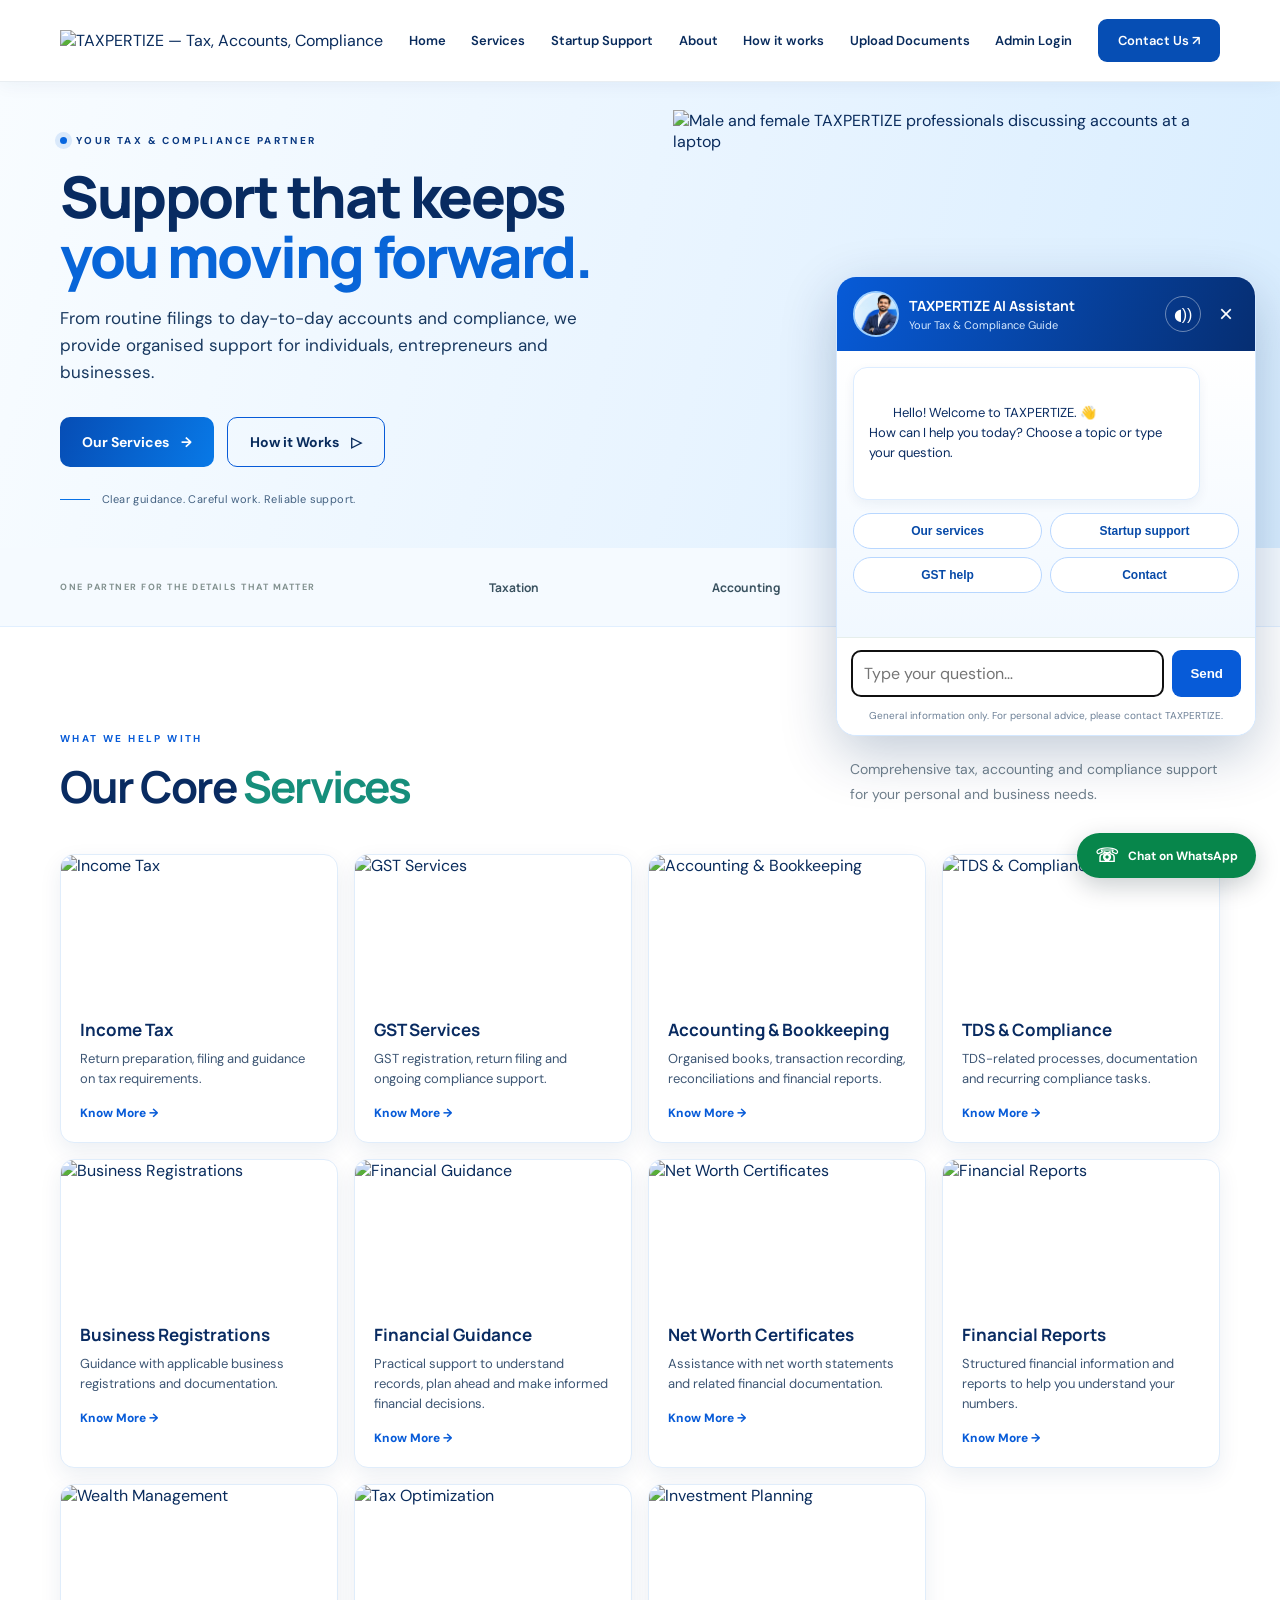
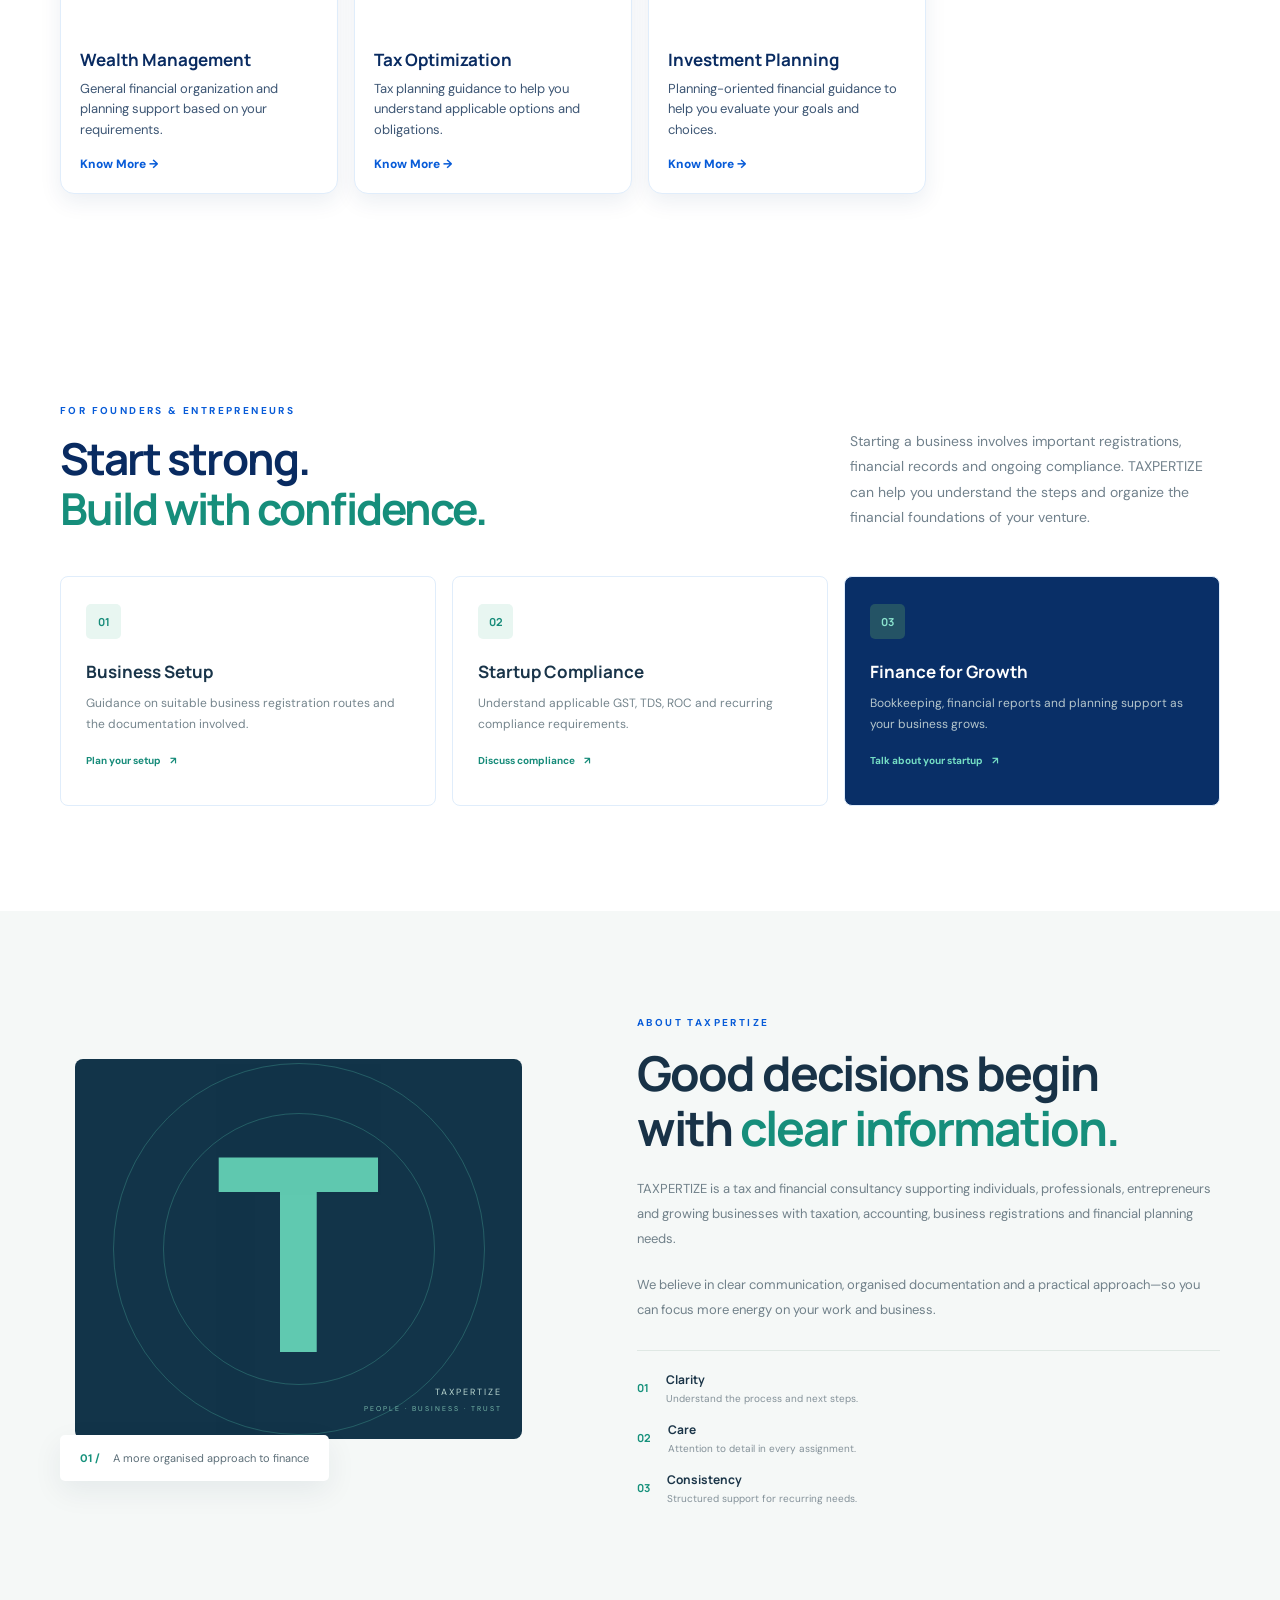
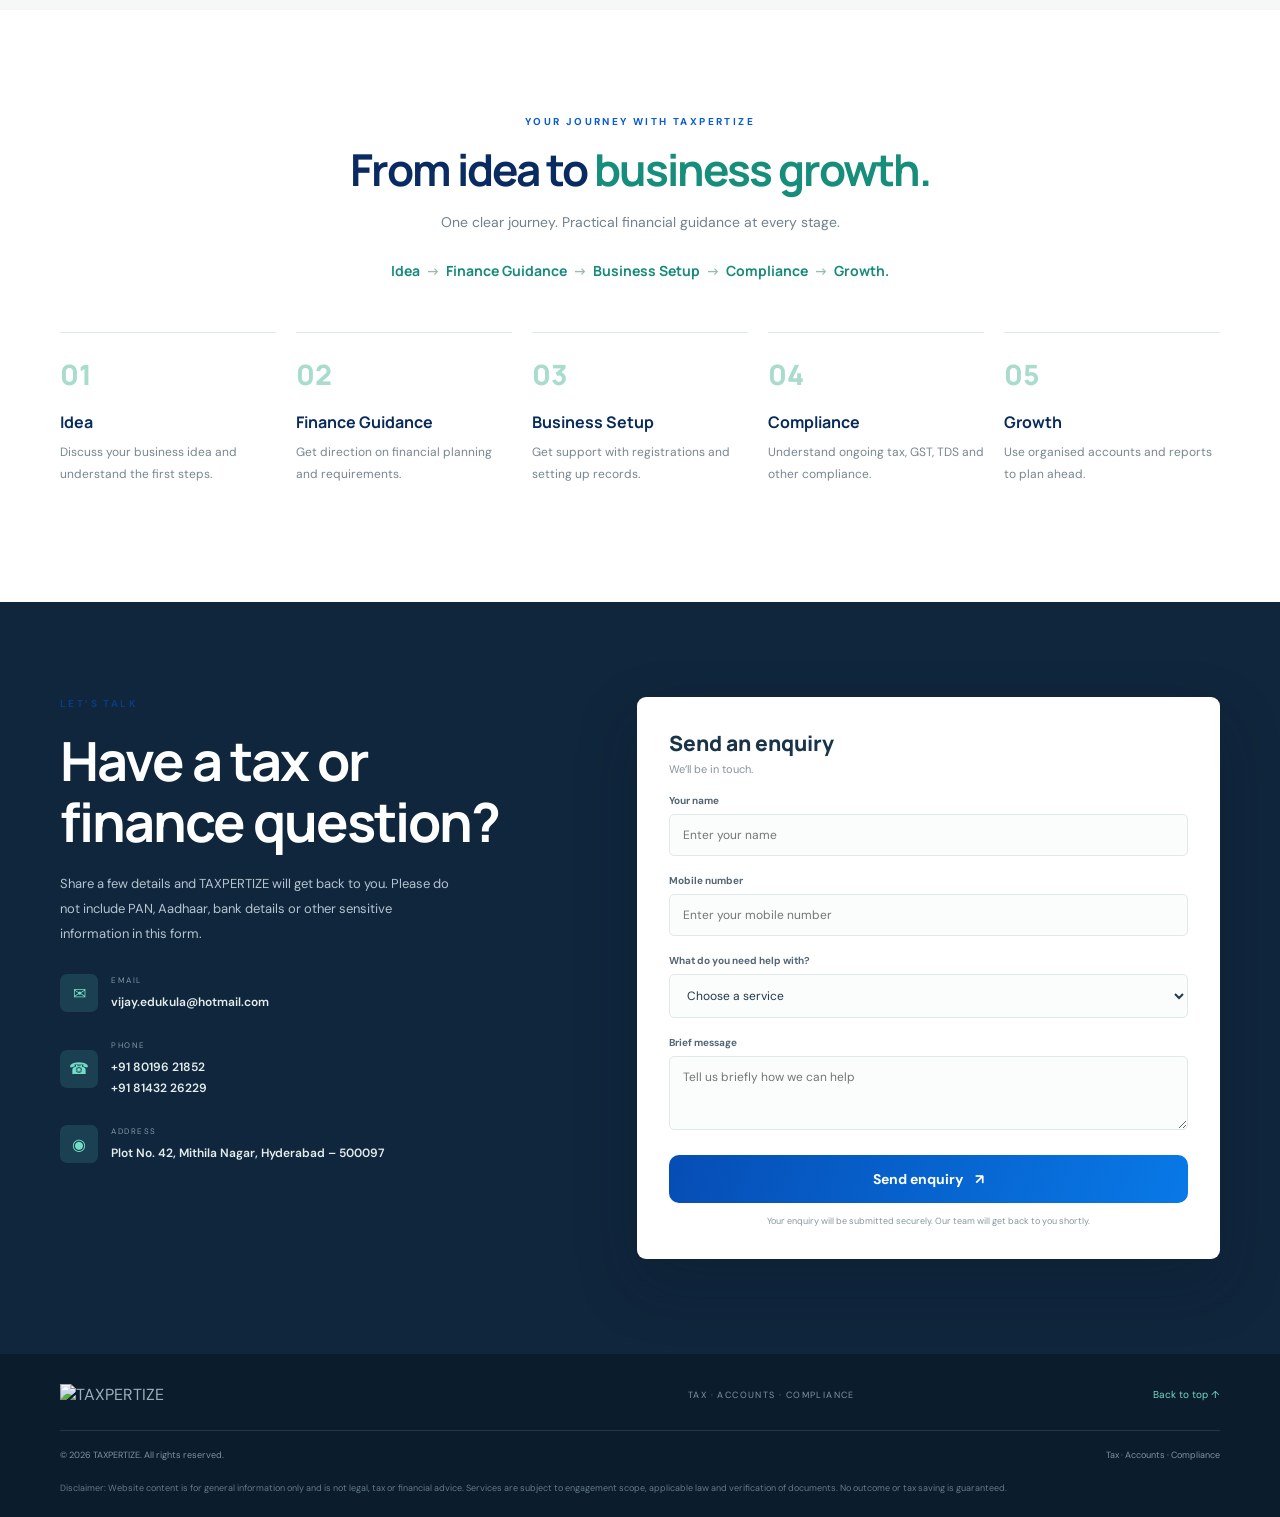
==== commit 1b21e40d: "Add files via upload" ====
--- a/index.html
+++ b/index.html
@@ -32,7 +32,7 @@
     <nav class="nav container" aria-label="Main navigation">
 
       <a class="brand" href="#home" aria-label="TAXPERTIZE home">
-        <img class="brand-logo" src="images/taxpertize-logo.png" alt="TAXPERTIZE — Tax, Accounts, Compliance">
+        <img class="brand-logo" src="images/taxpertize-logo.svg" alt="TAXPERTIZE — Tax, Accounts, Compliance">
       </a>
 
       <button class="menu-toggle" id="menuToggle"
@@ -89,14 +89,8 @@
         </div>
 
         <div class="hero-visual hero-photo-wrap" aria-label="TAXPERTIZE professional consultant">
-          <img class="hero-professional" src="images/hero-professional.jpg" alt="Professional TAXPERTIZE consultant">
-          <div class="hero-service-pills">
-            <span>✓ Tax Filing & Compliance</span>
-            <span>✓ GST Services</span>
-            <span>✓ Accounting & Bookkeeping</span>
-            <span>✓ Business Registrations</span>
-          </div>
-        </div>
+          <img class="hero-professional" src="images/hero-team-discussion.jpg" alt="Male and female TAXPERTIZE professionals discussing accounts at a laptop">
+</div>
       </div>
 
       <div class="hero-bottom container">
@@ -134,27 +128,69 @@
 
         <div class="service-grid image-service-grid">
           <article class="service-card image-service-card">
-            <img src="images/service-income-tax.jpg" alt="Income tax filing and documents">
+            <img src="images/service-01.jpg" alt="Income Tax">
             <div class="service-card-copy"><h3>Income Tax</h3>
             <p>Return preparation, filing and guidance on tax requirements.</p>
             <a href="#contact">Know More <span>→</span></a></div>
           </article>
           <article class="service-card image-service-card">
-            <img src="images/service-gst.jpg" alt="GST services and compliance">
+            <img src="images/service-02.jpg" alt="GST Services">
             <div class="service-card-copy"><h3>GST Services</h3>
             <p>GST registration, return filing and ongoing compliance support.</p>
             <a href="#contact">Know More <span>→</span></a></div>
           </article>
           <article class="service-card image-service-card">
-            <img src="images/service-accounting.jpg" alt="Accounting and bookkeeping">
+            <img src="images/service-03.jpg" alt="Accounting & Bookkeeping">
             <div class="service-card-copy"><h3>Accounting & Bookkeeping</h3>
-            <p>Organised books, reconciliations and financial reporting.</p>
-            <a href="#contact">Know More <span>→</span></a></div>
-          </article>
-          <article class="service-card image-service-card">
-            <img src="images/service-business.jpg" alt="Business registration and startup support">
+            <p>Organised books, transaction recording, reconciliations and financial reports.</p>
+            <a href="#contact">Know More <span>→</span></a></div>
+          </article>
+          <article class="service-card image-service-card">
+            <img src="images/service-04.jpg" alt="TDS & Compliance">
+            <div class="service-card-copy"><h3>TDS & Compliance</h3>
+            <p>TDS-related processes, documentation and recurring compliance tasks.</p>
+            <a href="#contact">Know More <span>→</span></a></div>
+          </article>
+          <article class="service-card image-service-card">
+            <img src="images/service-05.jpg" alt="Business Registrations">
             <div class="service-card-copy"><h3>Business Registrations</h3>
-            <p>Company, LLP, MSME and other business setup support.</p>
+            <p>Guidance with applicable business registrations and documentation.</p>
+            <a href="#contact">Know More <span>→</span></a></div>
+          </article>
+          <article class="service-card image-service-card">
+            <img src="images/service-06.jpg" alt="Financial Guidance">
+            <div class="service-card-copy"><h3>Financial Guidance</h3>
+            <p>Practical support to understand records, plan ahead and make informed financial decisions.</p>
+            <a href="#contact">Know More <span>→</span></a></div>
+          </article>
+          <article class="service-card image-service-card">
+            <img src="images/service-07.jpg" alt="Net Worth Certificates">
+            <div class="service-card-copy"><h3>Net Worth Certificates</h3>
+            <p>Assistance with net worth statements and related financial documentation.</p>
+            <a href="#contact">Know More <span>→</span></a></div>
+          </article>
+          <article class="service-card image-service-card">
+            <img src="images/service-08.jpg" alt="Financial Reports">
+            <div class="service-card-copy"><h3>Financial Reports</h3>
+            <p>Structured financial information and reports to help you understand your numbers.</p>
+            <a href="#contact">Know More <span>→</span></a></div>
+          </article>
+          <article class="service-card image-service-card">
+            <img src="images/service-09.jpg" alt="Wealth Management">
+            <div class="service-card-copy"><h3>Wealth Management</h3>
+            <p>General financial organization and planning support based on your requirements.</p>
+            <a href="#contact">Know More <span>→</span></a></div>
+          </article>
+          <article class="service-card image-service-card">
+            <img src="images/service-10.jpg" alt="Tax Optimization">
+            <div class="service-card-copy"><h3>Tax Optimization</h3>
+            <p>Tax planning guidance to help you understand applicable options and obligations.</p>
+            <a href="#contact">Know More <span>→</span></a></div>
+          </article>
+          <article class="service-card image-service-card">
+            <img src="images/service-11.jpg" alt="Investment Planning">
+            <div class="service-card-copy"><h3>Investment Planning</h3>
+            <p>Planning-oriented financial guidance to help you evaluate your goals and choices.</p>
             <a href="#contact">Know More <span>→</span></a></div>
           </article>
         </div>
@@ -418,7 +454,7 @@
     <div class="container footer-top">
 
       <a class="brand footer-brand" href="#home">
-        <img class="brand-logo" src="images/taxpertize-logo.png" alt="TAXPERTIZE">
+        <img class="brand-logo" src="images/taxpertize-logo.svg" alt="TAXPERTIZE">
       </a>
 
       <p>TAX · ACCOUNTS · COMPLIANCE</p>
@@ -445,7 +481,7 @@
 
     <div class="chatbot-head">
       <div class="chatbot-brand">
-        <img src="images/hero-professional.jpg" alt="TAXPERTIZE professional assistant">
+        <img src="images/hero-professional.jpg" alt="TAXPERTIZE male assistant">
         <span><strong>TAXPERTIZE AI Assistant</strong><small>Your Tax & Compliance Guide</small></span>
       </div>
       <button type="button" class="chat-sound" id="chatSound" aria-label="Enable welcome sound">◖))</button>
@@ -455,7 +491,7 @@
     <div class="chatbot-messages" id="chatMessages" aria-live="polite">
 
       <div class="bot-message">
-        Hello! Welcome to TAXPERTIZE. 👋\nHow can I help you today? Choose a topic or type your question.
+        Hello! Welcome to TAXPERTIZE. 👋<br>How can I help you today? Choose a topic or type your question.
       </div>
 
       <div class="chat-quick">
--- a/styles.css
+++ b/styles.css
@@ -101,3 +101,31 @@
  .chatbot{right:10px;bottom:82px}
  .chatbot-launch{right:14px;bottom:14px}
 }
+
+
+/* Final layout corrections: T logo, team hero, 11 core service photos, floating controls */
+.brand-logo{width:330px;height:auto;max-height:66px;object-fit:contain}
+.hero-photo-wrap{height:420px;overflow:hidden;align-items:stretch;justify-content:center;border-radius:0}
+.hero-photo-wrap .hero-professional{width:100%;height:100%;max-width:none;object-fit:cover;object-position:center 44%;filter:none}
+.hero-service-pills{display:none!important}
+.image-service-grid{display:grid;grid-template-columns:repeat(4,minmax(0,1fr));gap:16px}
+.image-service-card{min-width:0}
+.image-service-card>img{display:block;width:100%;height:145px;object-fit:cover}
+.chatbot-launch{right:24px;bottom:96px;z-index:1001}
+.whatsapp-float{right:24px;bottom:22px;z-index:1000}
+.chatbot{right:24px;bottom:164px;z-index:1002}
+.chatbot-brand img{object-position:center top}
+@media(max-width:900px){
+ .brand-logo{width:250px;max-height:54px}
+ .image-service-grid{grid-template-columns:repeat(2,minmax(0,1fr))}
+ .hero-photo-wrap{height:330px}
+}
+@media(max-width:680px){
+ .brand-logo{width:205px;max-height:48px}
+ .image-service-grid{grid-template-columns:1fr}
+ .image-service-card>img{height:185px}
+ .hero-photo-wrap{height:270px}
+ .chatbot{right:10px;bottom:155px;width:calc(100vw - 20px)}
+ .chatbot-launch{right:14px;bottom:88px}
+ .whatsapp-float{right:14px;bottom:14px}
+}
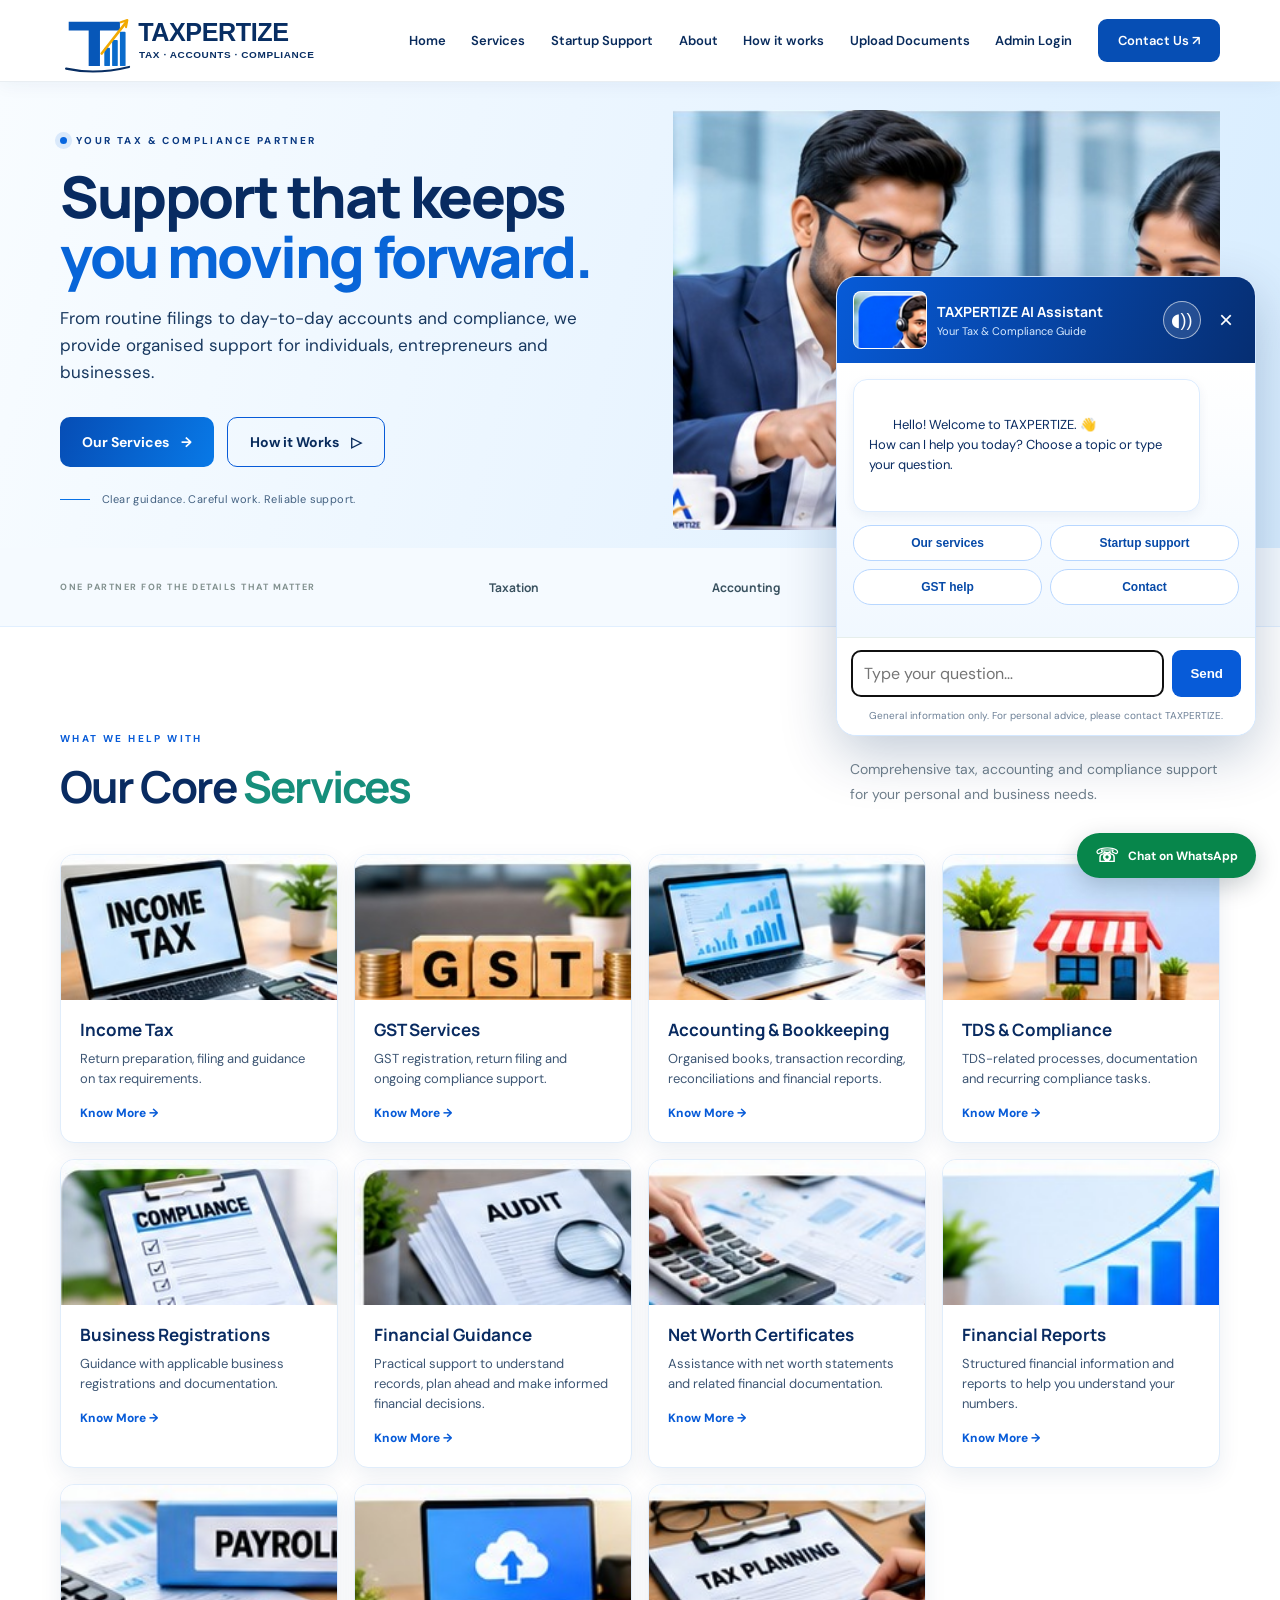
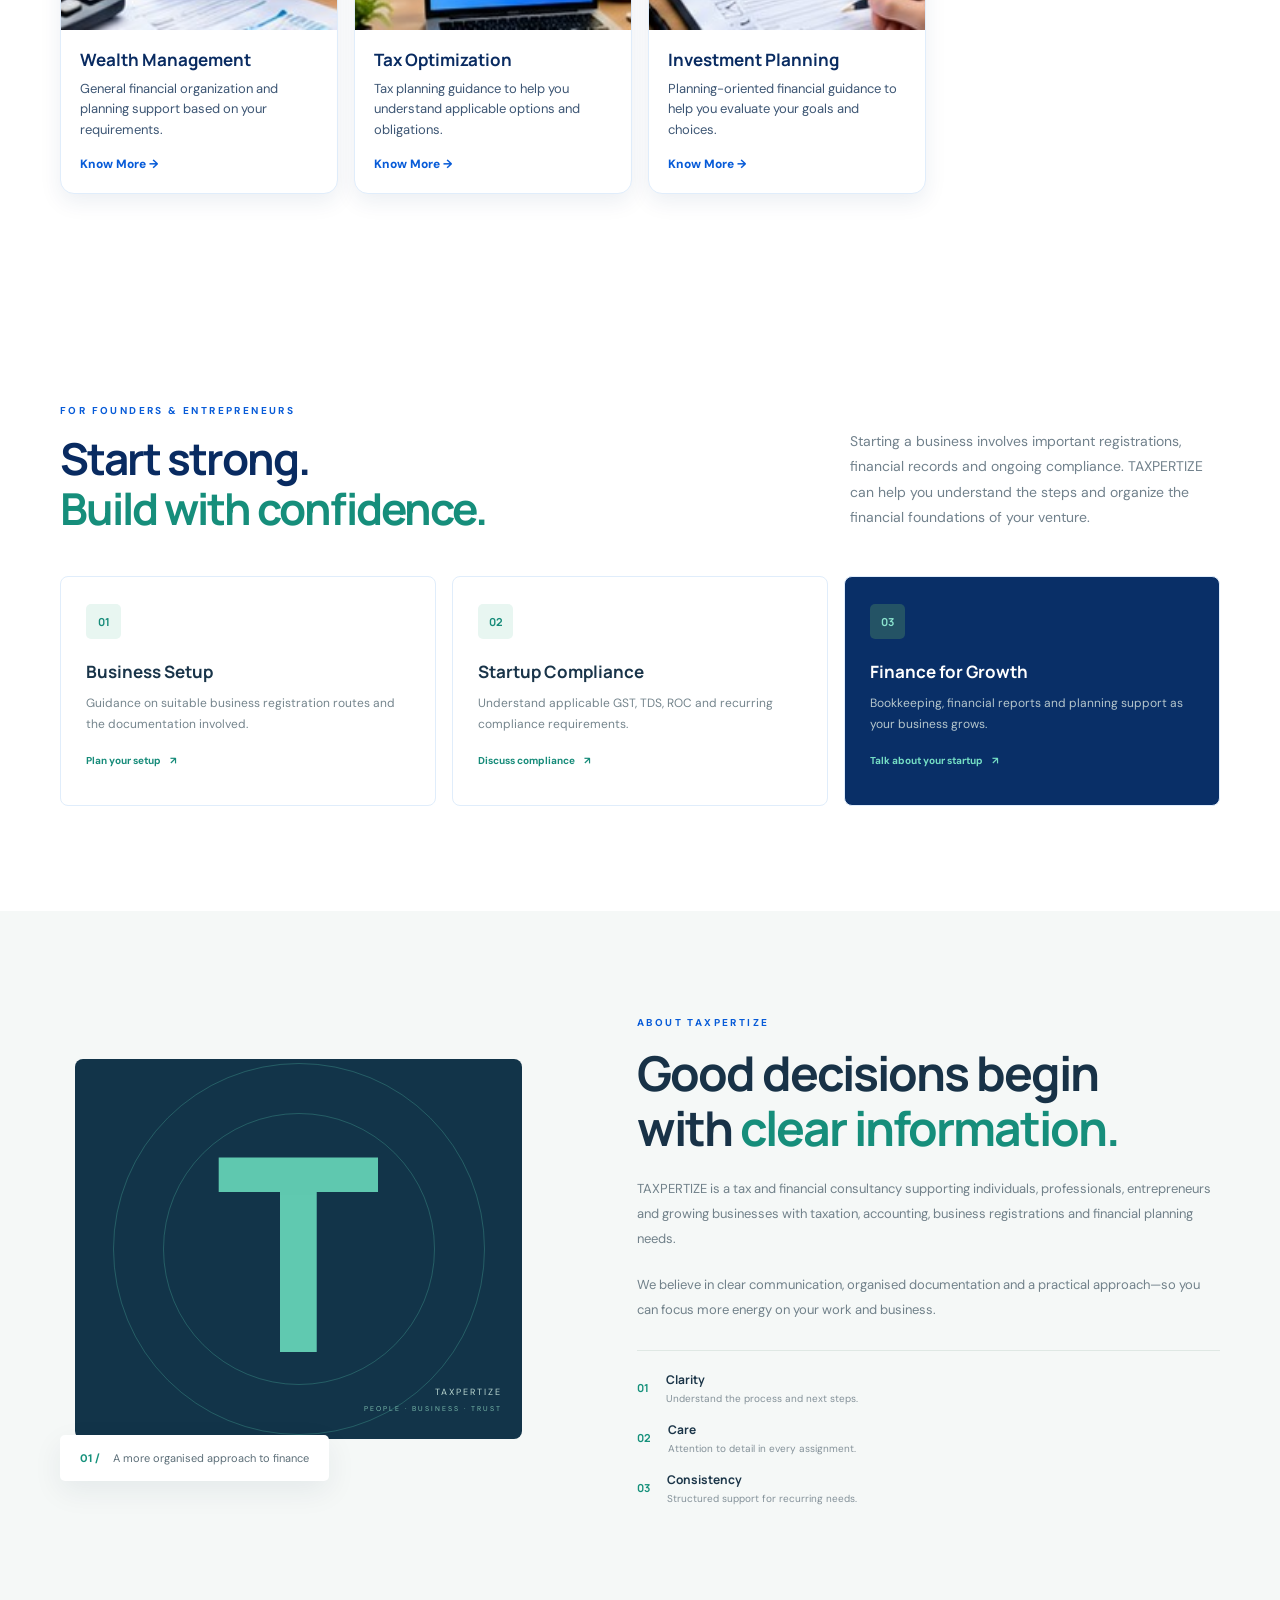
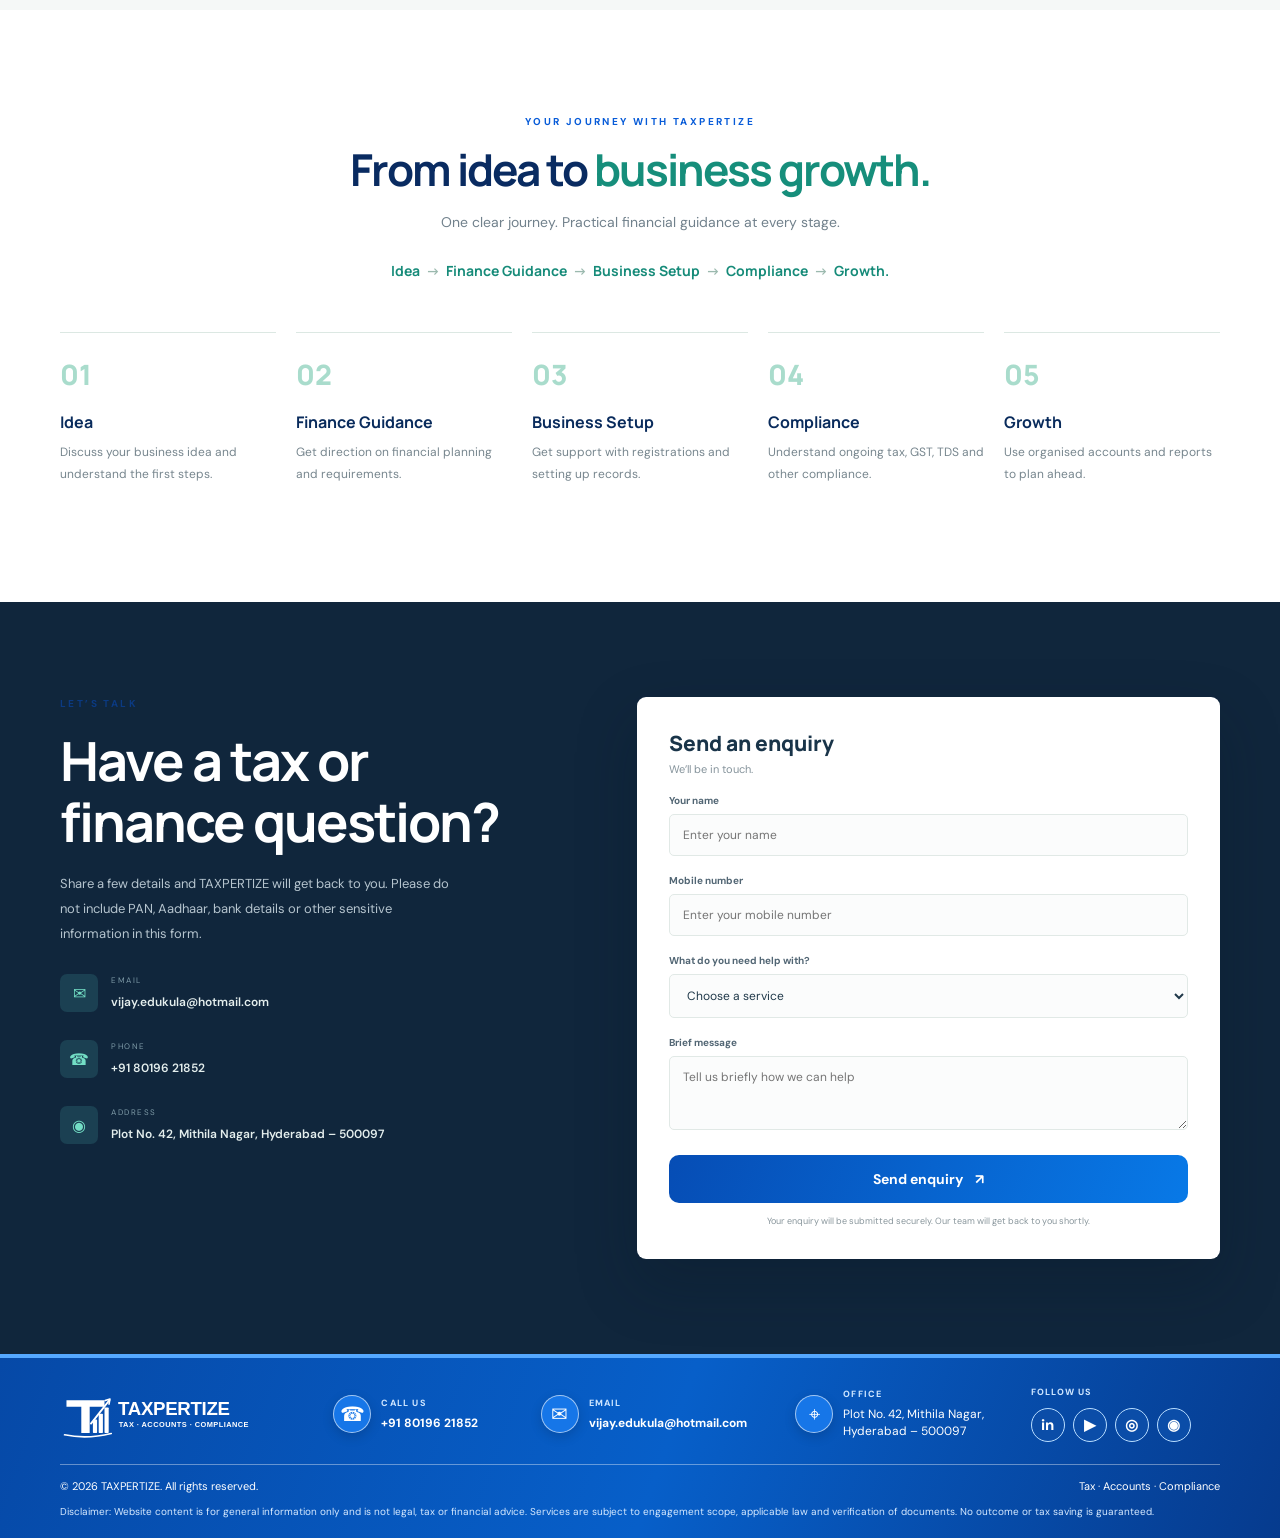
==== commit f2ecb336: "Add files via upload update" ====
--- a/index.html
+++ b/index.html
@@ -77,7 +77,7 @@
             <a class="button button-primary" href="#services">
               Our Services <span>→</span>
             </a>
-            <a class="button button-ghost" href="#services">
+            <a class="button button-ghost" href="#process">
               How it Works <span>▷</span>
             </a>
           </div>
@@ -386,7 +386,6 @@
             <div>
               <small>PHONE</small>
               <a href="tel:+918019621852">+91 80196 21852</a><br>
-              <a href="tel:+918143226229">+91 81432 26229</a>
             </div>
           </div>
 
@@ -451,28 +450,17 @@
 
   <!-- Footer -->
   <footer class="footer">
-    <div class="container footer-top">
-
-      <a class="brand footer-brand" href="#home">
-        <img class="brand-logo" src="images/taxpertize-logo.svg" alt="TAXPERTIZE">
+    <div class="container footer-contact-grid">
+      <a class="footer-brand-link" href="#home" aria-label="TAXPERTIZE home">
+        <img src="images/taxpertize-logo.svg" alt="TAXPERTIZE — Tax, Accounts, Compliance">
       </a>
-
-      <p>TAX · ACCOUNTS · COMPLIANCE</p>
-      <a href="#home" class="back-top">Back to top ↑</a>
-
+      <div class="footer-contact-item"><span class="footer-icon" aria-hidden="true">☎</span><span><small>CALL US</small><a href="tel:+918019621852">+91 80196 21852</a></span></div>
+      <div class="footer-contact-item"><span class="footer-icon" aria-hidden="true">✉</span><span><small>EMAIL</small><a href="mailto:vijay.edukula@hotmail.com">vijay.edukula@hotmail.com</a></span></div>
+      <div class="footer-contact-item"><span class="footer-icon" aria-hidden="true">⌖</span><span><small>OFFICE</small><span>Plot No. 42, Mithila Nagar,<br>Hyderabad – 500097</span></span></div>
+      <div class="footer-social"><small>FOLLOW US</small><a href="https://www.linkedin.com/" target="_blank" rel="noopener" aria-label="LinkedIn">in</a><a href="https://www.youtube.com/" target="_blank" rel="noopener" aria-label="YouTube">▶</a><a href="https://www.instagram.com/" target="_blank" rel="noopener" aria-label="Instagram">◎</a><a href="https://wa.me/918019621852" target="_blank" rel="noopener" aria-label="WhatsApp">◉</a></div>
     </div>
-
-    <div class="container footer-bottom">
-      <span>© <span id="year"></span> TAXPERTIZE. All rights reserved.</span>
-      <span>Tax · Accounts · Compliance</span>
-    </div>
-
-    <div class="container disclaimer">
-      Disclaimer: Website content is for general information only and is
-      not legal, tax or financial advice. Services are subject to engagement
-      scope, applicable law and verification of documents. No outcome or
-      tax saving is guaranteed.
-    </div>
+    <div class="container footer-bottom"><span>© <span id="year"></span> TAXPERTIZE. All rights reserved.</span><span>Tax · Accounts · Compliance</span></div>
+    <div class="container disclaimer">Disclaimer: Website content is for general information only and is not legal, tax or financial advice. Services are subject to engagement scope, applicable law and verification of documents. No outcome or tax saving is guaranteed.</div>
   </footer>
 
   <!-- Chatbot -->
@@ -481,7 +469,7 @@
 
     <div class="chatbot-head">
       <div class="chatbot-brand">
-        <img src="images/hero-professional.jpg" alt="TAXPERTIZE male assistant">
+        <img src="images/assistant-headset.jpg" alt="TAXPERTIZE AI assistant wearing a headset">
         <span><strong>TAXPERTIZE AI Assistant</strong><small>Your Tax & Compliance Guide</small></span>
       </div>
       <button type="button" class="chat-sound" id="chatSound" aria-label="Enable welcome sound">◖))</button>
--- a/styles.css
+++ b/styles.css
@@ -129,3 +129,26 @@
  .chatbot-launch{right:14px;bottom:88px}
  .whatsapp-float{right:14px;bottom:14px}
 }
+
+
+/* TAXPERTIZE final footer, assistant portrait and accessible audio controls */
+.footer{background:linear-gradient(110deg,#0649a7 0%,#075fc9 52%,#063b8e 100%);color:#fff;padding:28px 0 18px;border-top:4px solid #55a8ff}
+.footer-contact-grid{display:grid;grid-template-columns:1.35fr 1fr 1.25fr 1.15fr 1fr;gap:18px;align-items:center;padding-bottom:22px;border-bottom:1px solid rgba(255,255,255,.38)}
+.footer-brand-link img{display:block;width:min(100%,245px);height:auto;filter:brightness(0) invert(1)}
+.footer-contact-item{display:flex;align-items:center;gap:10px;min-width:0;color:#fff;font-size:12px;line-height:1.45}
+.footer-contact-item small,.footer-social small{display:block;color:#cde5ff;font-size:9px;font-weight:800;letter-spacing:1.2px;margin-bottom:5px}
+.footer-contact-item a{color:#fff;text-decoration:none;font-weight:700;overflow-wrap:anywhere}
+.footer-contact-item a:hover{color:#ffdf75;text-decoration:underline}
+.footer-icon{width:38px;height:38px;flex:0 0 38px;border-radius:50%;display:grid;place-items:center;background:#1676e8;border:1px solid rgba(255,255,255,.6);color:#fff;font-size:20px;box-shadow:0 4px 12px rgba(0,0,0,.15)}
+.footer-social{display:flex;align-items:center;gap:8px;flex-wrap:wrap}
+.footer-social small{width:100%;margin-bottom:2px}
+.footer-social a{width:34px;height:34px;display:grid;place-items:center;border-radius:50%;border:1px solid #b8ddff;background:#0b4da8;color:#fff;text-decoration:none;font-size:15px;font-weight:800}
+.footer-social a:hover{background:#fff;color:#0755b7}
+.footer-bottom{display:flex;justify-content:space-between;gap:12px;padding:14px 0 5px;color:#fff;font-size:11px}
+.disclaimer{font-size:10px;line-height:1.6;color:#d7eaff;padding-top:6px}
+.chatbot-brand{align-items:center}
+.chatbot-brand img{width:74px;height:58px;flex:0 0 74px;border-radius:8px;object-fit:cover;object-position:center 25%;border:1px solid rgba(255,255,255,.65);background:#fff}
+.chatbot-head .chat-sound{font-size:18px;border:1px solid rgba(255,255,255,.6);border-radius:50%;width:38px;height:38px;background:rgba(255,255,255,.12)}
+.chatbot-head .chat-sound:hover{background:rgba(255,255,255,.25)}
+@media(max-width:900px){.footer-contact-grid{grid-template-columns:repeat(2,minmax(0,1fr))}.footer-brand-link{grid-column:1/-1}.footer-brand-link img{width:220px}}
+@media(max-width:520px){.footer-contact-grid{grid-template-columns:1fr}.footer-bottom{flex-direction:column}.chatbot-brand img{width:62px;height:52px;flex-basis:62px}}
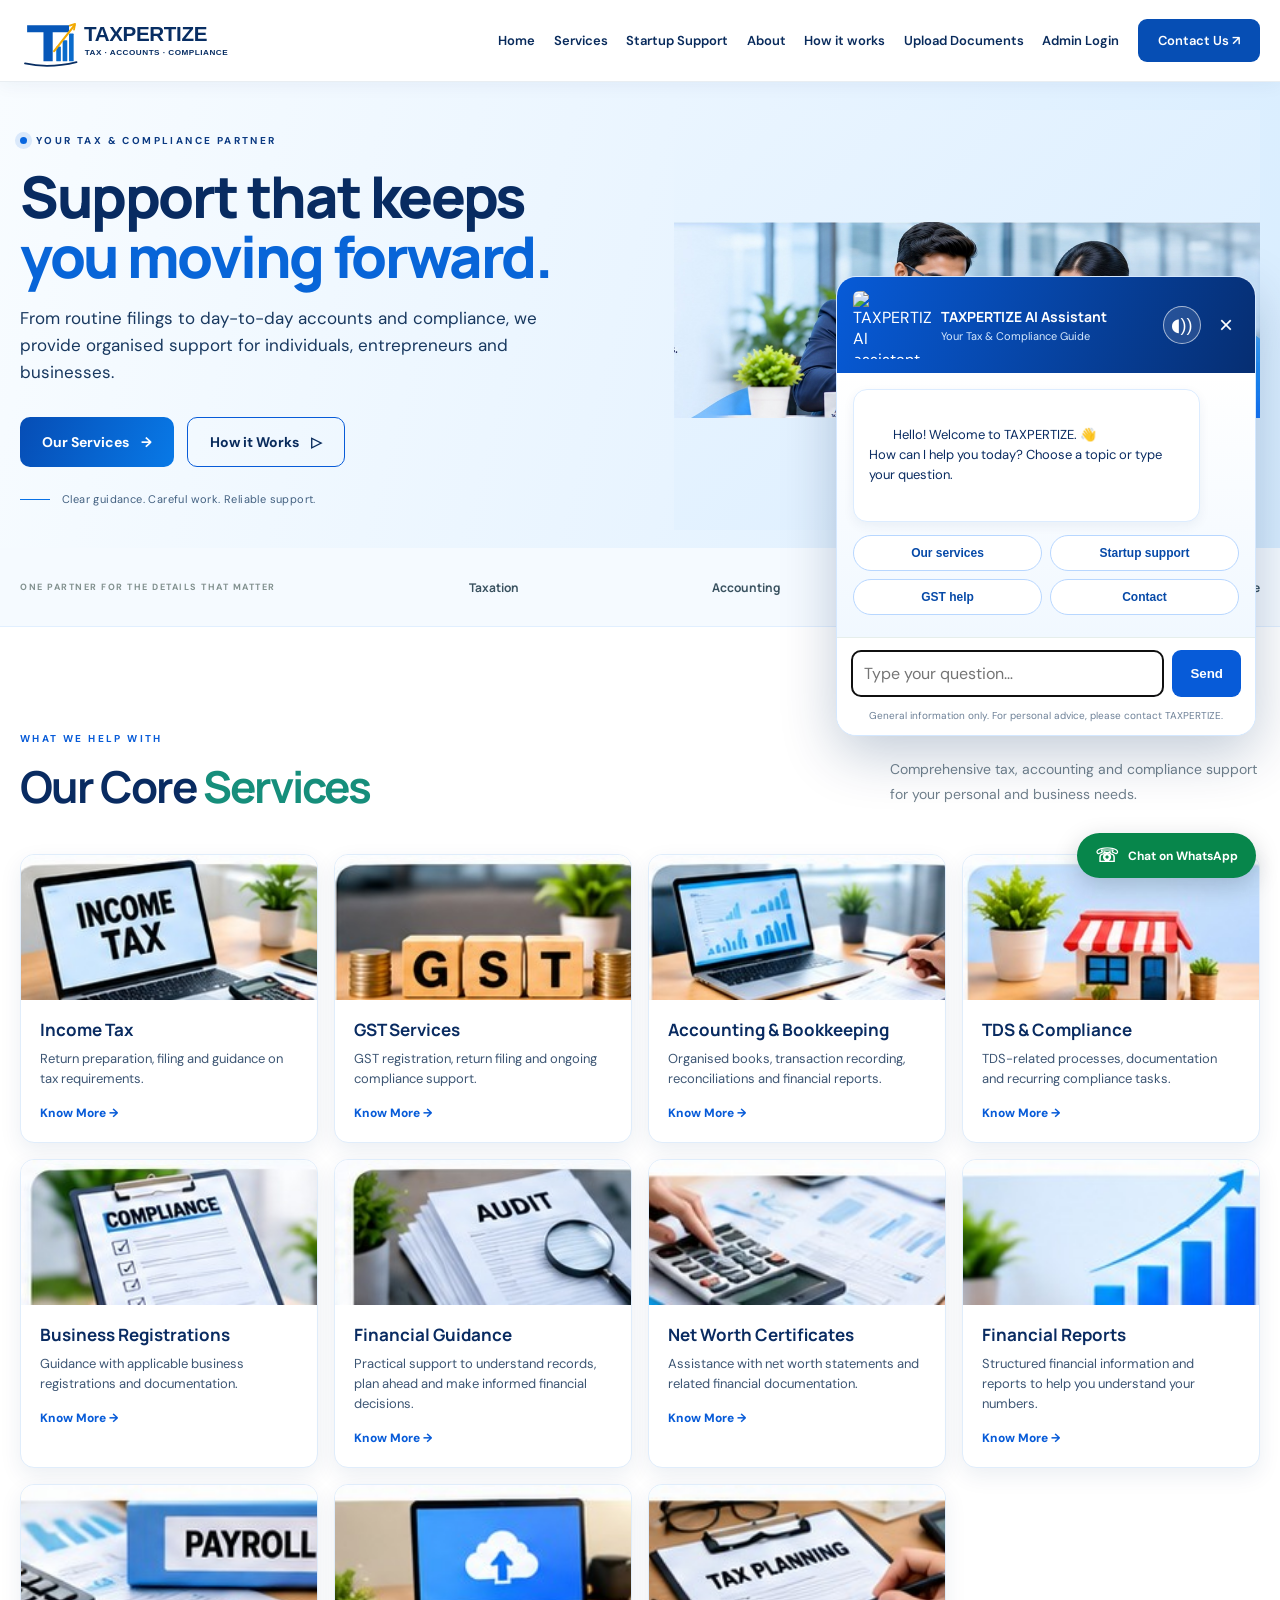
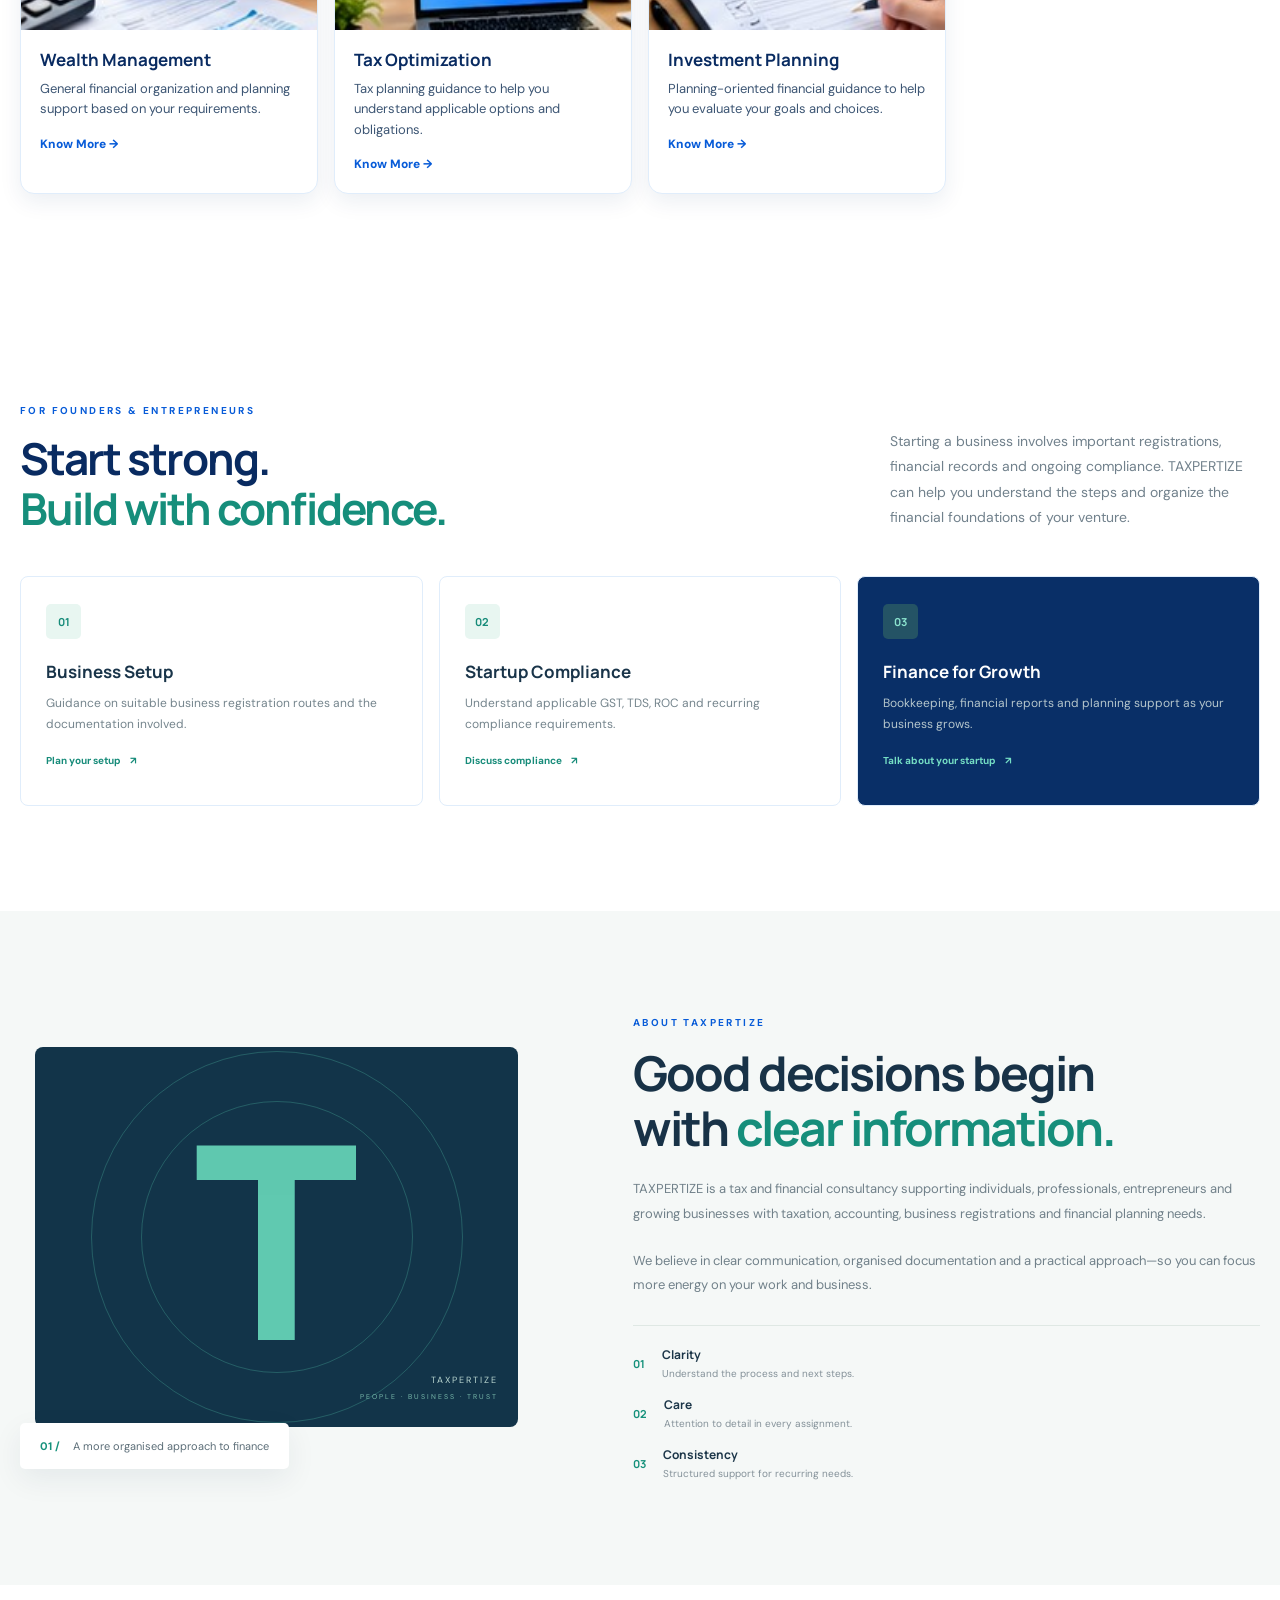
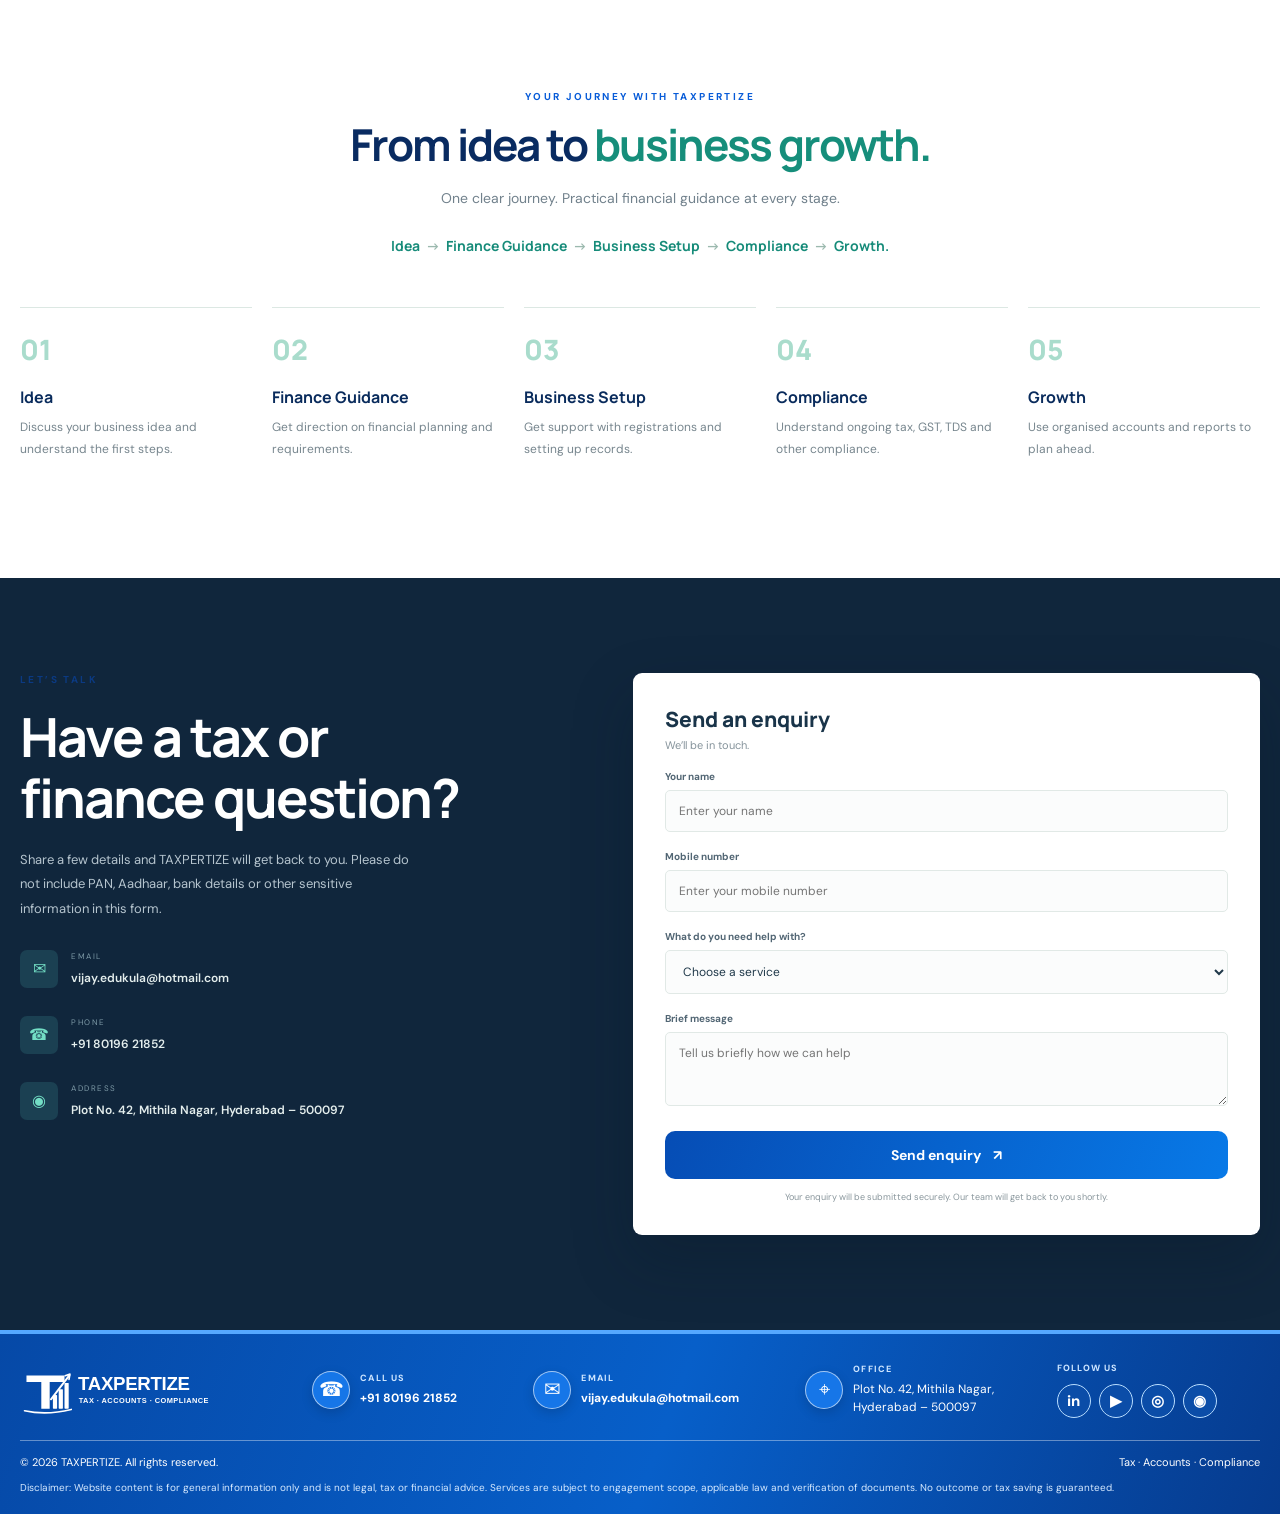
==== commit b5e2dba7: "Add files via upload" ====
--- a/index.html
+++ b/index.html
@@ -469,7 +469,7 @@
 
     <div class="chatbot-head">
       <div class="chatbot-brand">
-        <img src="images/assistant-headset.jpg" alt="TAXPERTIZE AI assistant wearing a headset">
+        <img src="images/assistant-headset.png" alt="TAXPERTIZE AI assistant wearing a headset">
         <span><strong>TAXPERTIZE AI Assistant</strong><small>Your Tax & Compliance Guide</small></span>
       </div>
       <button type="button" class="chat-sound" id="chatSound" aria-label="Enable welcome sound">◖))</button>
--- a/styles.css
+++ b/styles.css
@@ -152,3 +152,31 @@
 .chatbot-head .chat-sound:hover{background:rgba(255,255,255,.25)}
 @media(max-width:900px){.footer-contact-grid{grid-template-columns:repeat(2,minmax(0,1fr))}.footer-brand-link{grid-column:1/-1}.footer-brand-link img{width:220px}}
 @media(max-width:520px){.footer-contact-grid{grid-template-columns:1fr}.footer-bottom{flex-direction:column}.chatbot-brand img{width:62px;height:52px;flex-basis:62px}}
+
+
+/* Final polish: give the top navigation room and show the assistant portrait fully */
+.container{width:min(1320px,calc(100% - 40px))}
+.nav{gap:28px}
+.brand{flex:0 0 auto}
+.brand-logo{display:block;width:270px;max-width:23vw;height:auto;object-fit:contain}
+.nav-links{gap:clamp(14px,1.45vw,24px);font-size:13px;white-space:nowrap;flex:1;justify-content:flex-end}
+.nav-links a{white-space:nowrap}
+.chatbot-brand{display:flex;align-items:center;gap:10px;min-width:0}
+.chatbot-brand img{width:68px;height:54px;flex:0 0 68px;border-radius:8px;object-fit:contain;object-position:center;border:1px solid rgba(156,207,255,.65);background:#fff}
+@media(max-width:1050px){
+  .container{width:min(100% - 32px,900px)}
+  .brand-logo{width:220px;max-width:28vw}
+  .nav-links{gap:12px;font-size:12px}
+}
+@media(max-width:760px){
+  .brand-logo{width:210px;max-width:65vw}
+  .nav-links{white-space:normal}
+}
+
+
+/* Final visibility fix: show the complete team photograph and full assistant portrait. */
+.hero-photo-wrap{overflow:hidden;background:linear-gradient(135deg,#eaf5ff,#d9edff);}
+.hero-photo-wrap .hero-professional{width:100%;height:100%;max-width:100%;object-fit:contain;object-position:center center;}
+.chatbot-brand{align-items:center;gap:10px;}
+.chatbot-brand img{width:78px;height:68px;flex:0 0 78px;object-fit:contain;object-position:center center;border-radius:6px;border:0;background:transparent;padding:0;}
+@media(max-width:520px){.chatbot-brand img{width:66px;height:62px;flex-basis:66px;}}
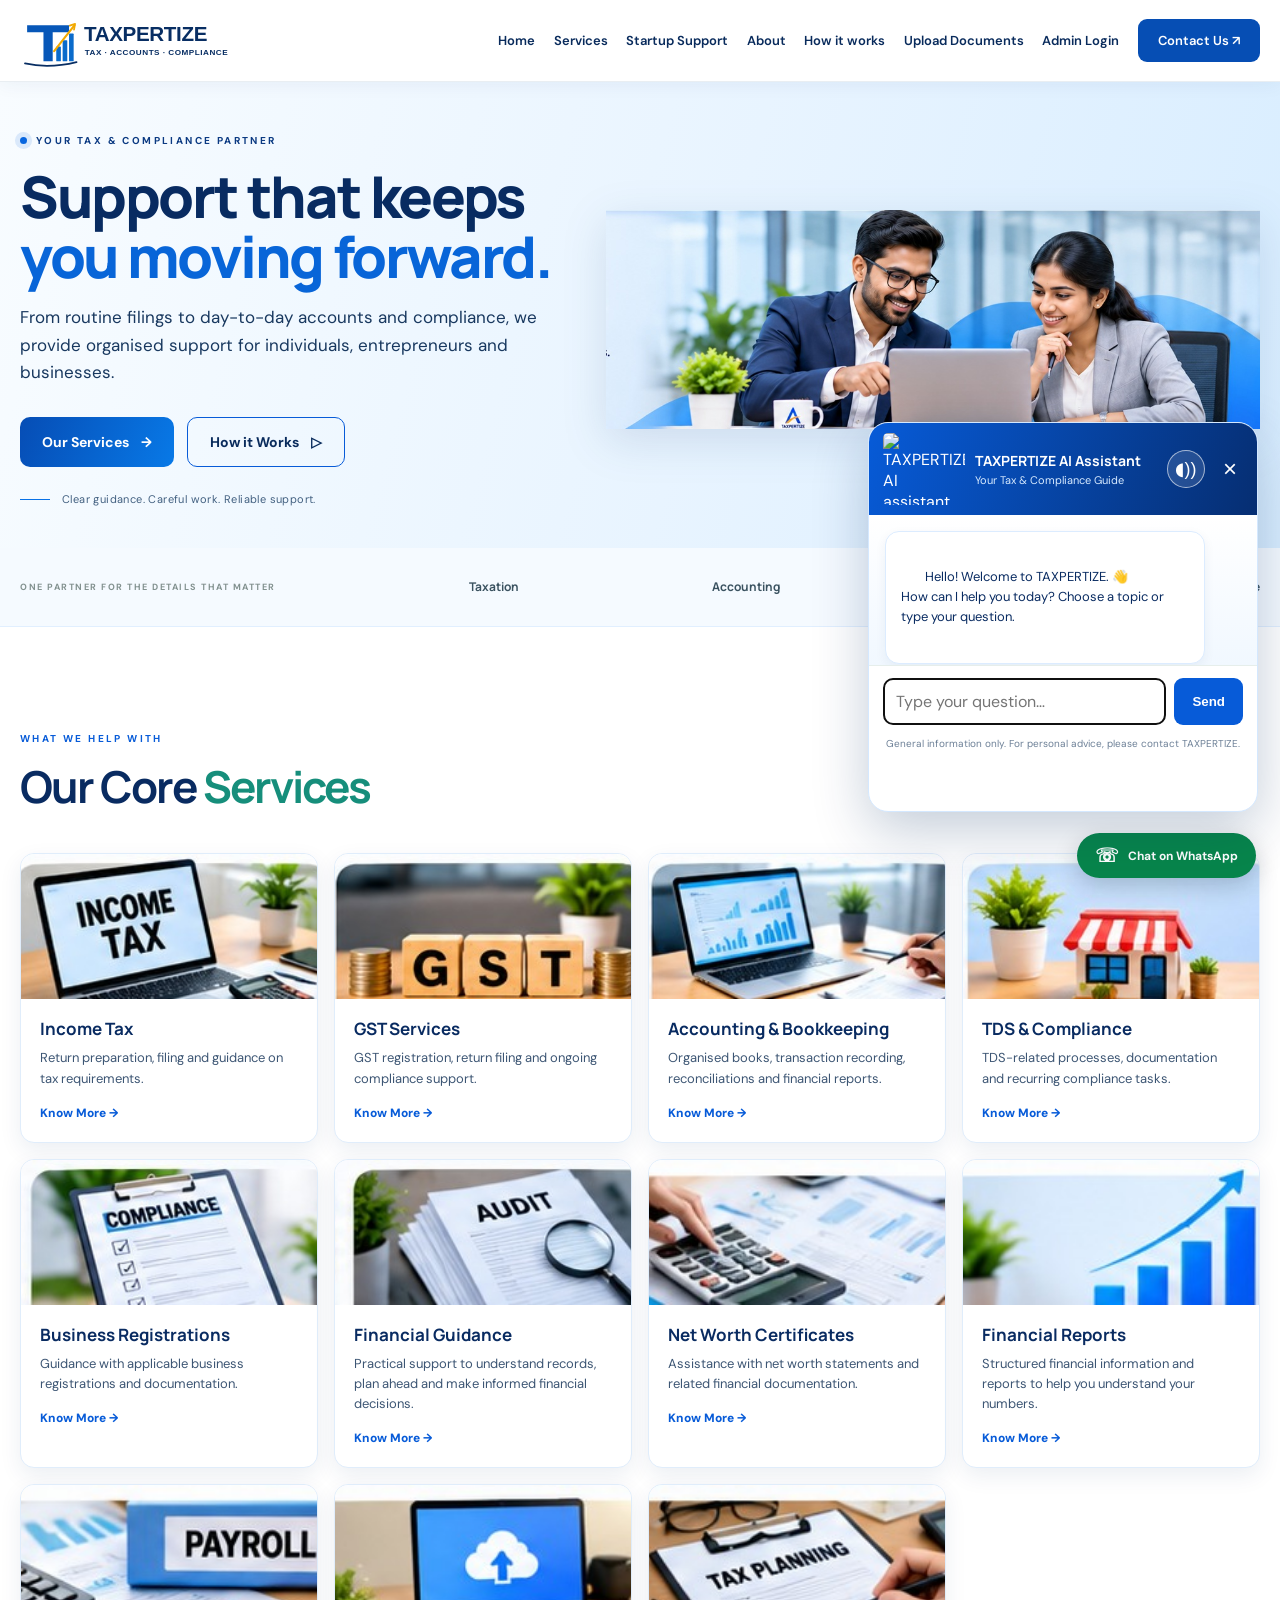
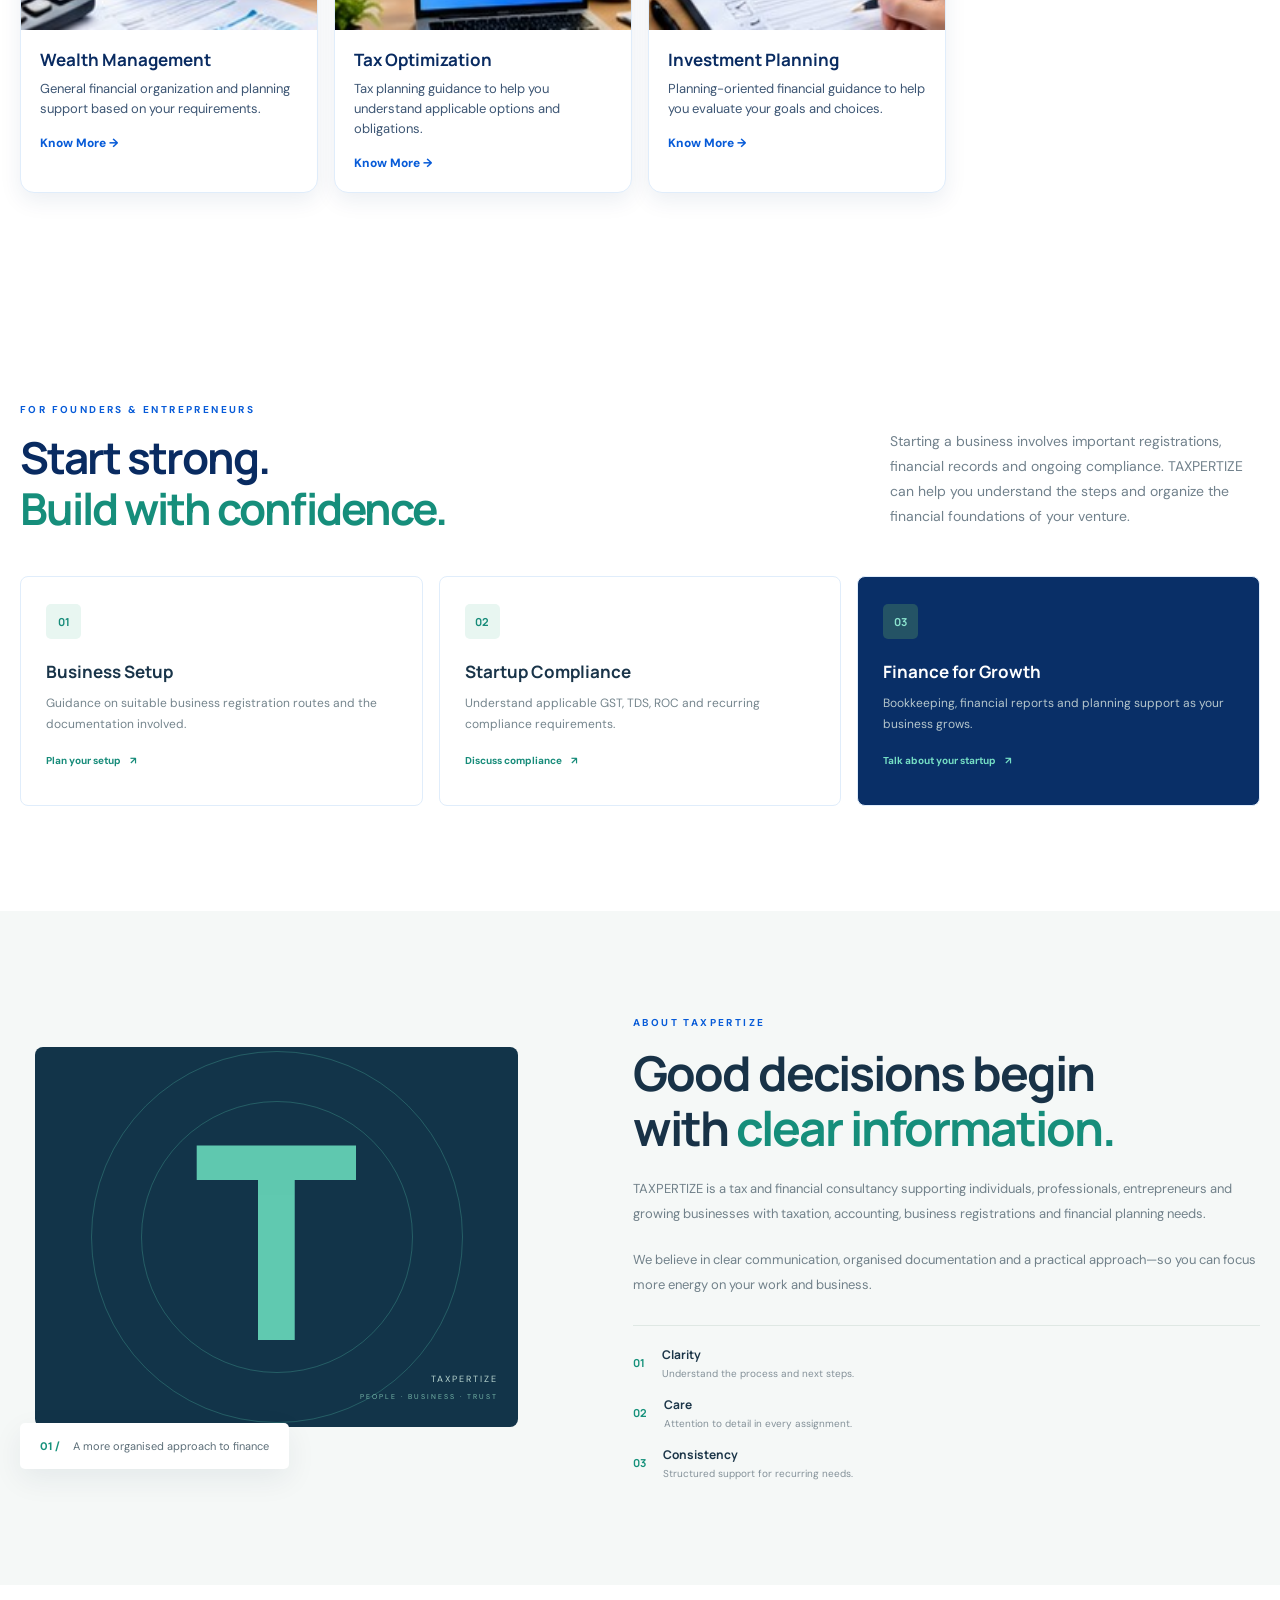
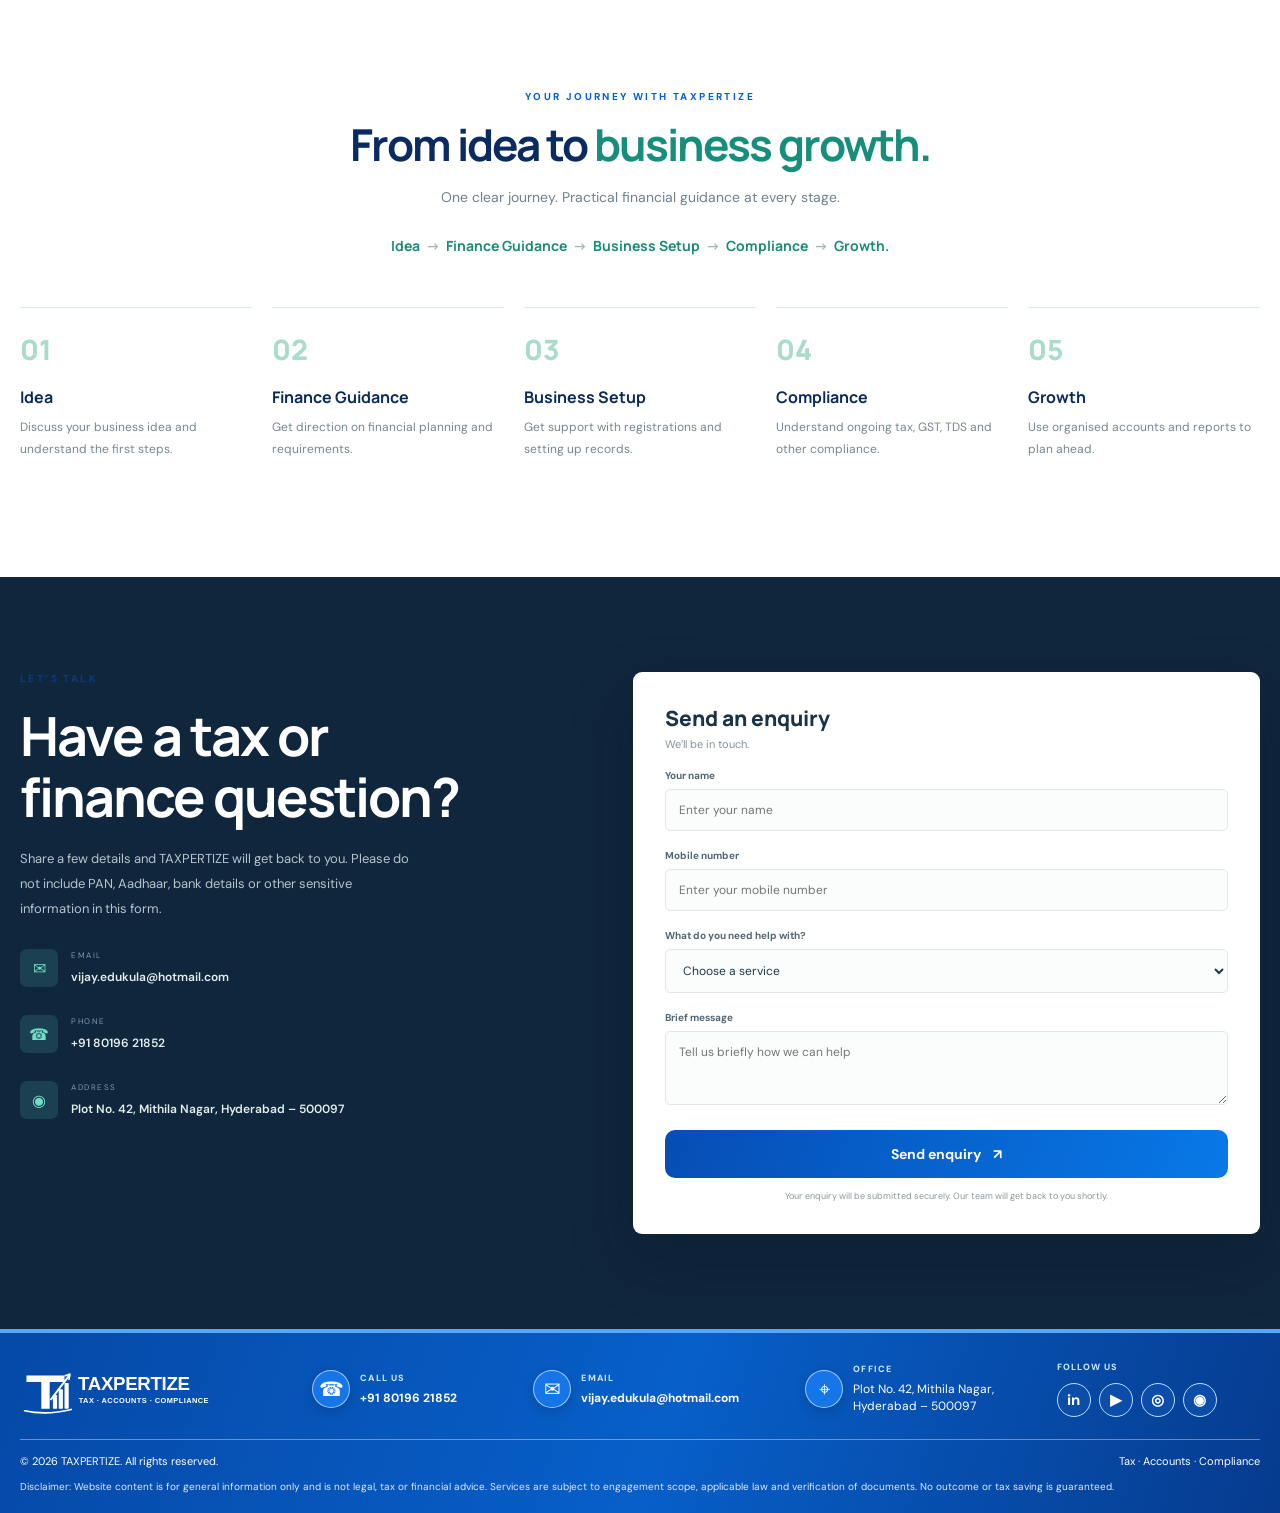
==== commit 5db049c8: "Add files via upload update" ====
--- a/index.html
+++ b/index.html
@@ -469,7 +469,7 @@
 
     <div class="chatbot-head">
       <div class="chatbot-brand">
-        <img src="images/assistant-headset.png" alt="TAXPERTIZE AI assistant wearing a headset">
+        <img src="images/taxpertize-ai-assistant.png" alt="TAXPERTIZE AI assistant wearing a headset">
         <span><strong>TAXPERTIZE AI Assistant</strong><small>Your Tax & Compliance Guide</small></span>
       </div>
       <button type="button" class="chat-sound" id="chatSound" aria-label="Enable welcome sound">◖))</button>
--- a/styles.css
+++ b/styles.css
@@ -180,3 +180,17 @@
 .chatbot-brand{align-items:center;gap:10px;}
 .chatbot-brand img{width:78px;height:68px;flex:0 0 78px;object-fit:contain;object-position:center center;border-radius:6px;border:0;background:transparent;padding:0;}
 @media(max-width:520px){.chatbot-brand img{width:66px;height:62px;flex-basis:66px;}}
+
+
+/* Final image and chatbot layout fix (2026-10-31) */
+.hero-grid{grid-template-columns:minmax(0,.92fr) minmax(0,1.08fr);gap:28px;min-height:440px;align-items:center}
+.hero-photo-wrap{width:100%;height:auto;min-height:0;aspect-ratio:725/465;max-height:460px;overflow:visible;display:flex;align-items:center;justify-content:center;background:transparent;border-radius:14px}
+.hero-photo-wrap .hero-professional{display:block;width:100%;height:100%;max-width:100%;object-fit:contain;object-position:center center;border-radius:14px;filter:drop-shadow(0 12px 22px rgba(10,53,104,.12))}
+.chatbot{right:22px;bottom:88px;width:min(390px,calc(100vw - 28px));max-height:min(390px,calc(100vh - 115px));display:flex;flex-direction:column}
+.chatbot-head{flex:0 0 auto;padding:10px 14px}
+.chatbot-brand img{width:82px;height:72px;flex:0 0 82px;object-fit:contain;object-position:center center;border:0;border-radius:5px;background:transparent;padding:0}
+.chatbot-messages{max-height:150px;overflow-y:auto;flex:1 1 auto}
+.chatbot-input{flex:0 0 auto}
+.chatbot-note{flex:0 0 auto}
+@media(max-width:900px){.hero-grid{grid-template-columns:minmax(0,1fr) minmax(0,1fr);gap:16px}.hero-photo-wrap{max-height:390px}}
+@media(max-width:680px){.hero-grid{grid-template-columns:1fr;gap:8px}.hero-photo-wrap{height:auto;aspect-ratio:725/465;max-height:none;margin-top:12px}.chatbot{right:10px;bottom:82px;max-height:min(380px,calc(100vh - 100px))}.chatbot-brand img{width:72px;height:64px;flex-basis:72px}}
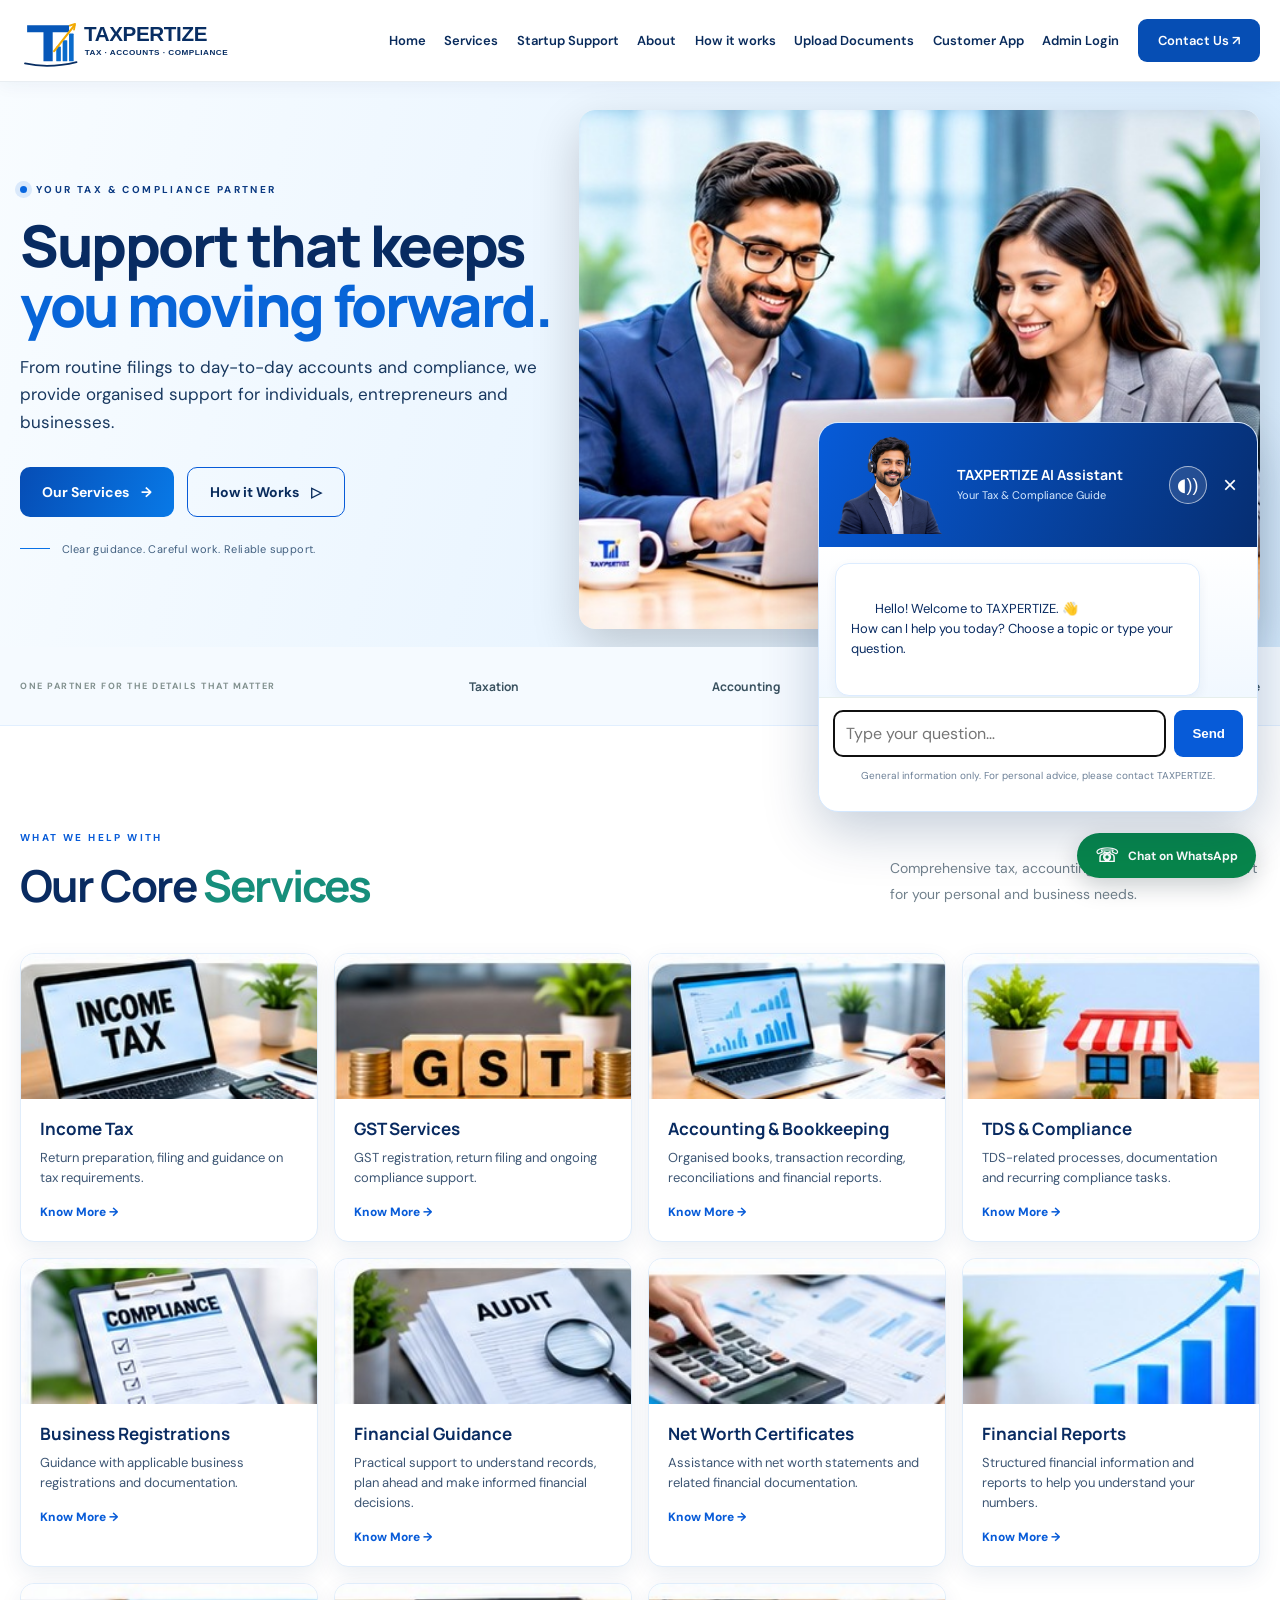
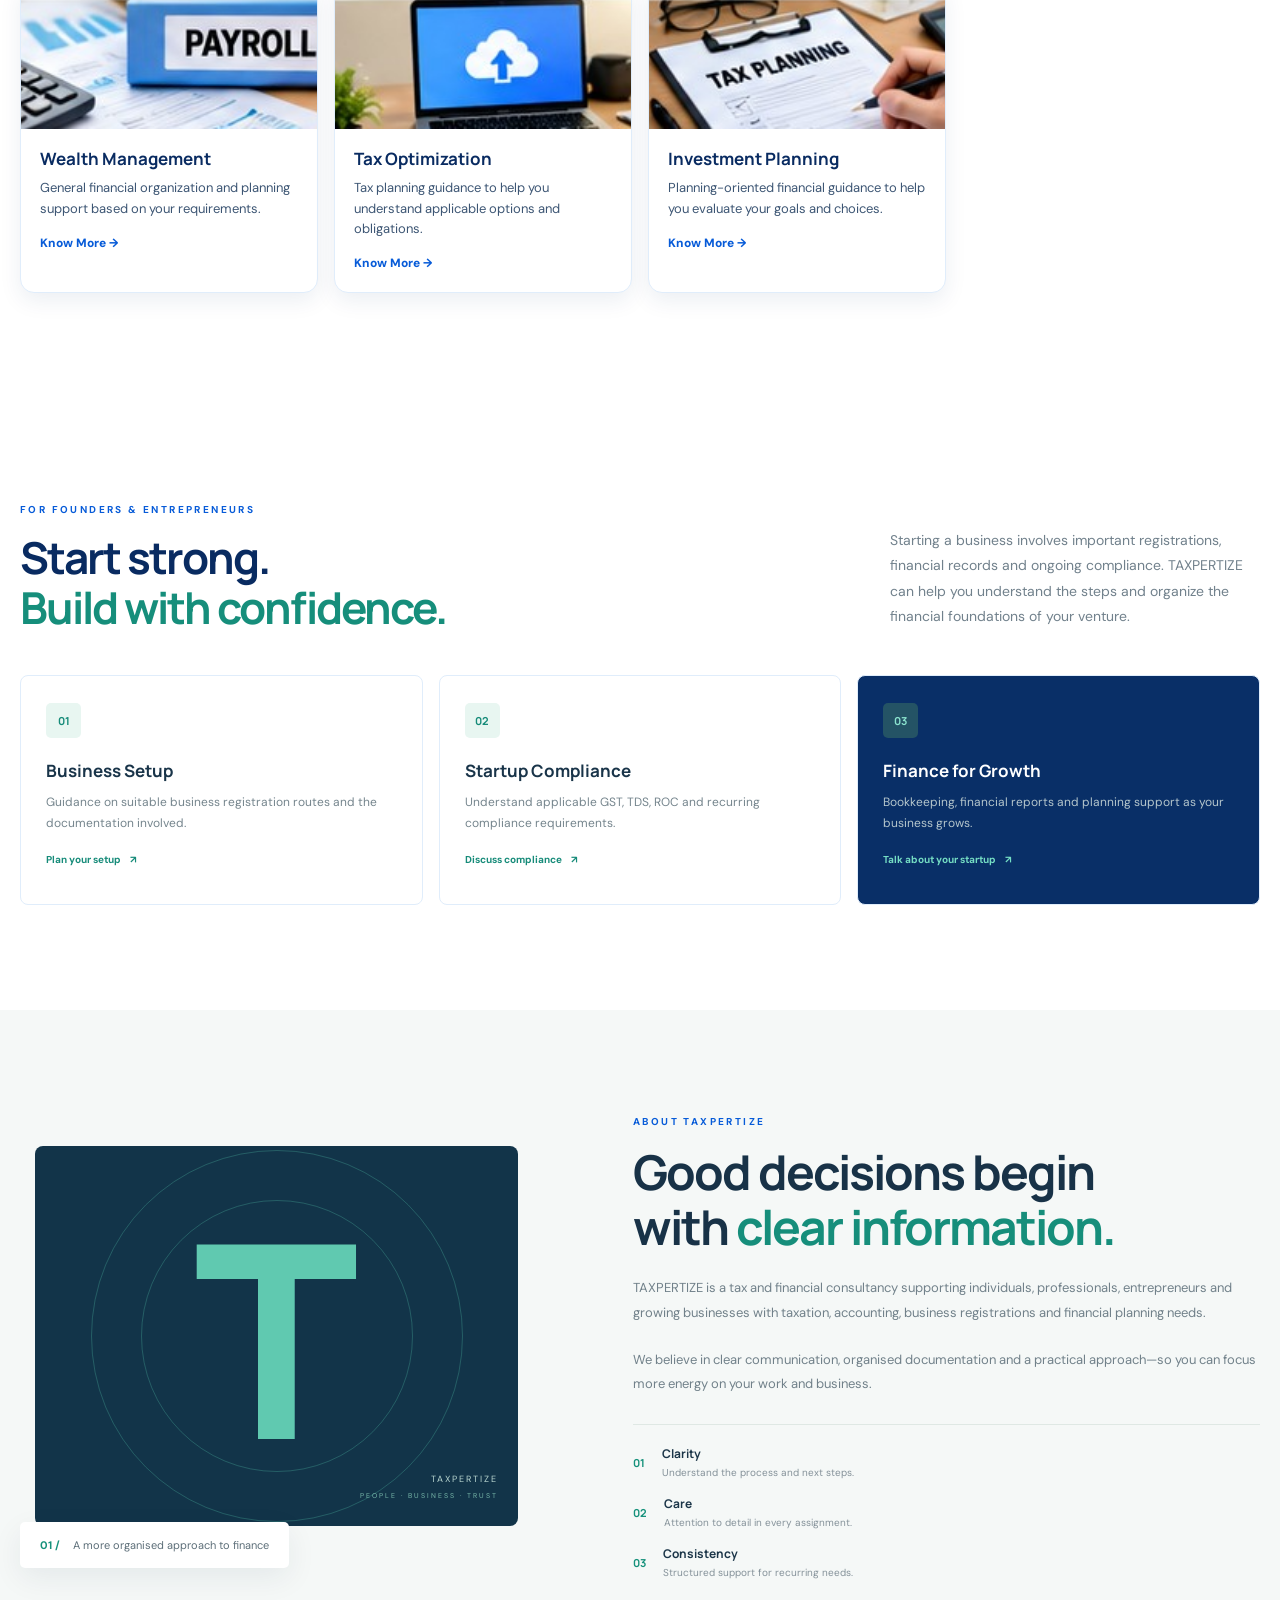
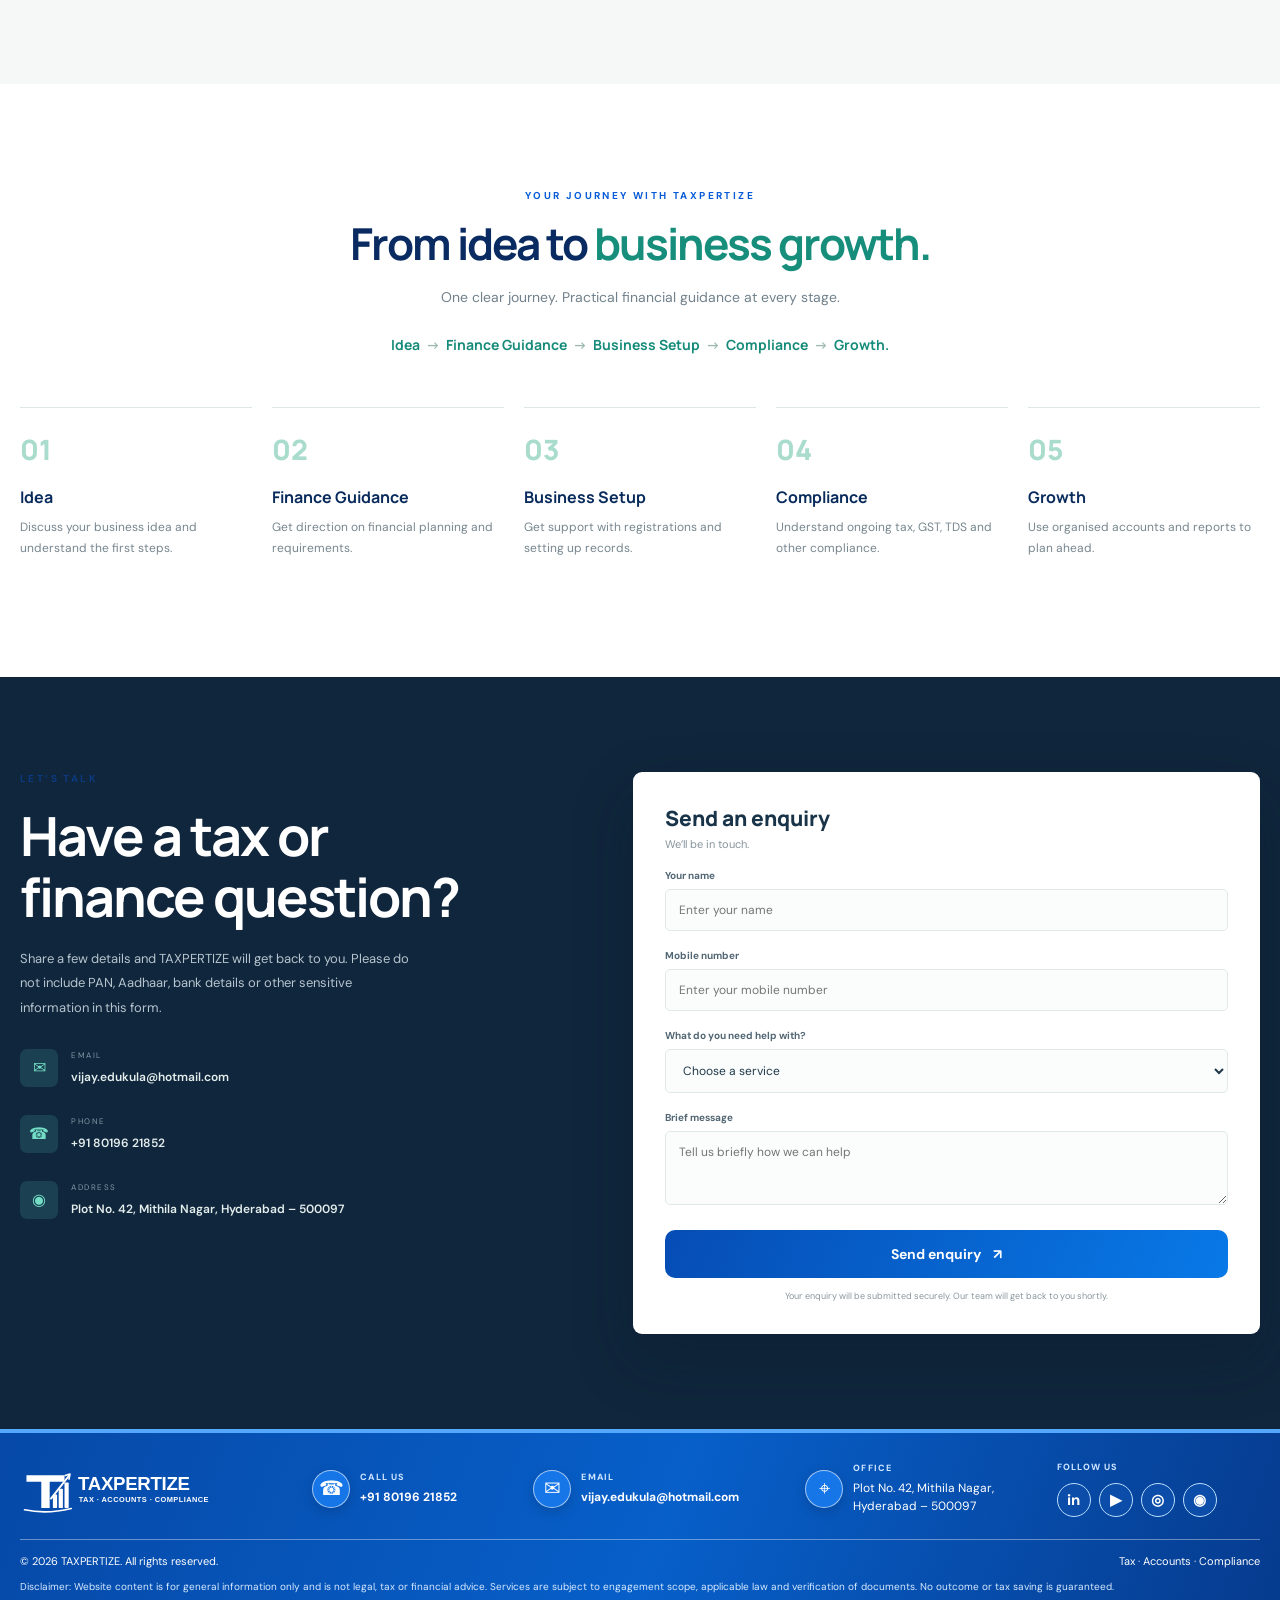
==== commit 9eb32461: "Update index.html" ====
--- a/index.html
+++ b/index.html
@@ -45,6 +45,7 @@
   <a href="#about">About</a>
   <a href="#process">How it works</a>
   <a href="client-portal.html">Upload Documents</a>
+     <a href="/app/">Customer App</a>
      <a href="admin.html">Admin Login</a>
   <a href="#contact" class="nav-cta">Contact Us ↗</a>
 </div>
--- a/styles.css
+++ b/styles.css
@@ -194,3 +194,16 @@
 .chatbot-note{flex:0 0 auto}
 @media(max-width:900px){.hero-grid{grid-template-columns:minmax(0,1fr) minmax(0,1fr);gap:16px}.hero-photo-wrap{max-height:390px}}
 @media(max-width:680px){.hero-grid{grid-template-columns:1fr;gap:8px}.hero-photo-wrap{height:auto;aspect-ratio:725/465;max-height:none;margin-top:12px}.chatbot{right:10px;bottom:82px;max-height:min(380px,calc(100vh - 100px))}.chatbot-brand img{width:72px;height:64px;flex-basis:72px}}
+
+/* Final size correction: make the team photo and assistant portrait prominent. */
+.hero-grid{grid-template-columns:minmax(0,.88fr) minmax(0,1.12fr);gap:24px;min-height:520px}
+.hero-photo-wrap{width:100%;height:auto;min-height:0;aspect-ratio:610/465;max-height:540px;overflow:hidden;border-radius:16px;background:#eaf4fb;box-shadow:0 18px 48px rgba(0,0,0,.18)}
+.hero-photo-wrap .hero-professional{display:block;width:100%;height:100%;object-fit:cover;object-position:center center;border-radius:16px}
+.chatbot{width:min(440px,calc(100vw - 28px))}
+.chatbot-head{min-height:118px;padding:12px 14px;gap:10px}
+.chatbot-brand{gap:12px}
+.chatbot-brand img{width:112px;height:100px;flex:0 0 112px;object-fit:contain;object-position:center center;border:0;border-radius:5px;background:transparent}
+.chatbot-brand strong{font-size:14px;line-height:1.35}
+.chatbot-brand small{font-size:11px;line-height:1.4}
+@media(max-width:900px){.hero-grid{grid-template-columns:minmax(0,1fr) minmax(0,1fr);gap:16px;min-height:450px}.hero-photo-wrap{max-height:450px}}
+@media(max-width:680px){.hero-grid{grid-template-columns:1fr;gap:8px;min-height:0}.hero-photo-wrap{aspect-ratio:610/465;max-height:none;margin-top:14px}.chatbot-head{min-height:104px}.chatbot-brand img{width:92px;height:84px;flex-basis:92px}}
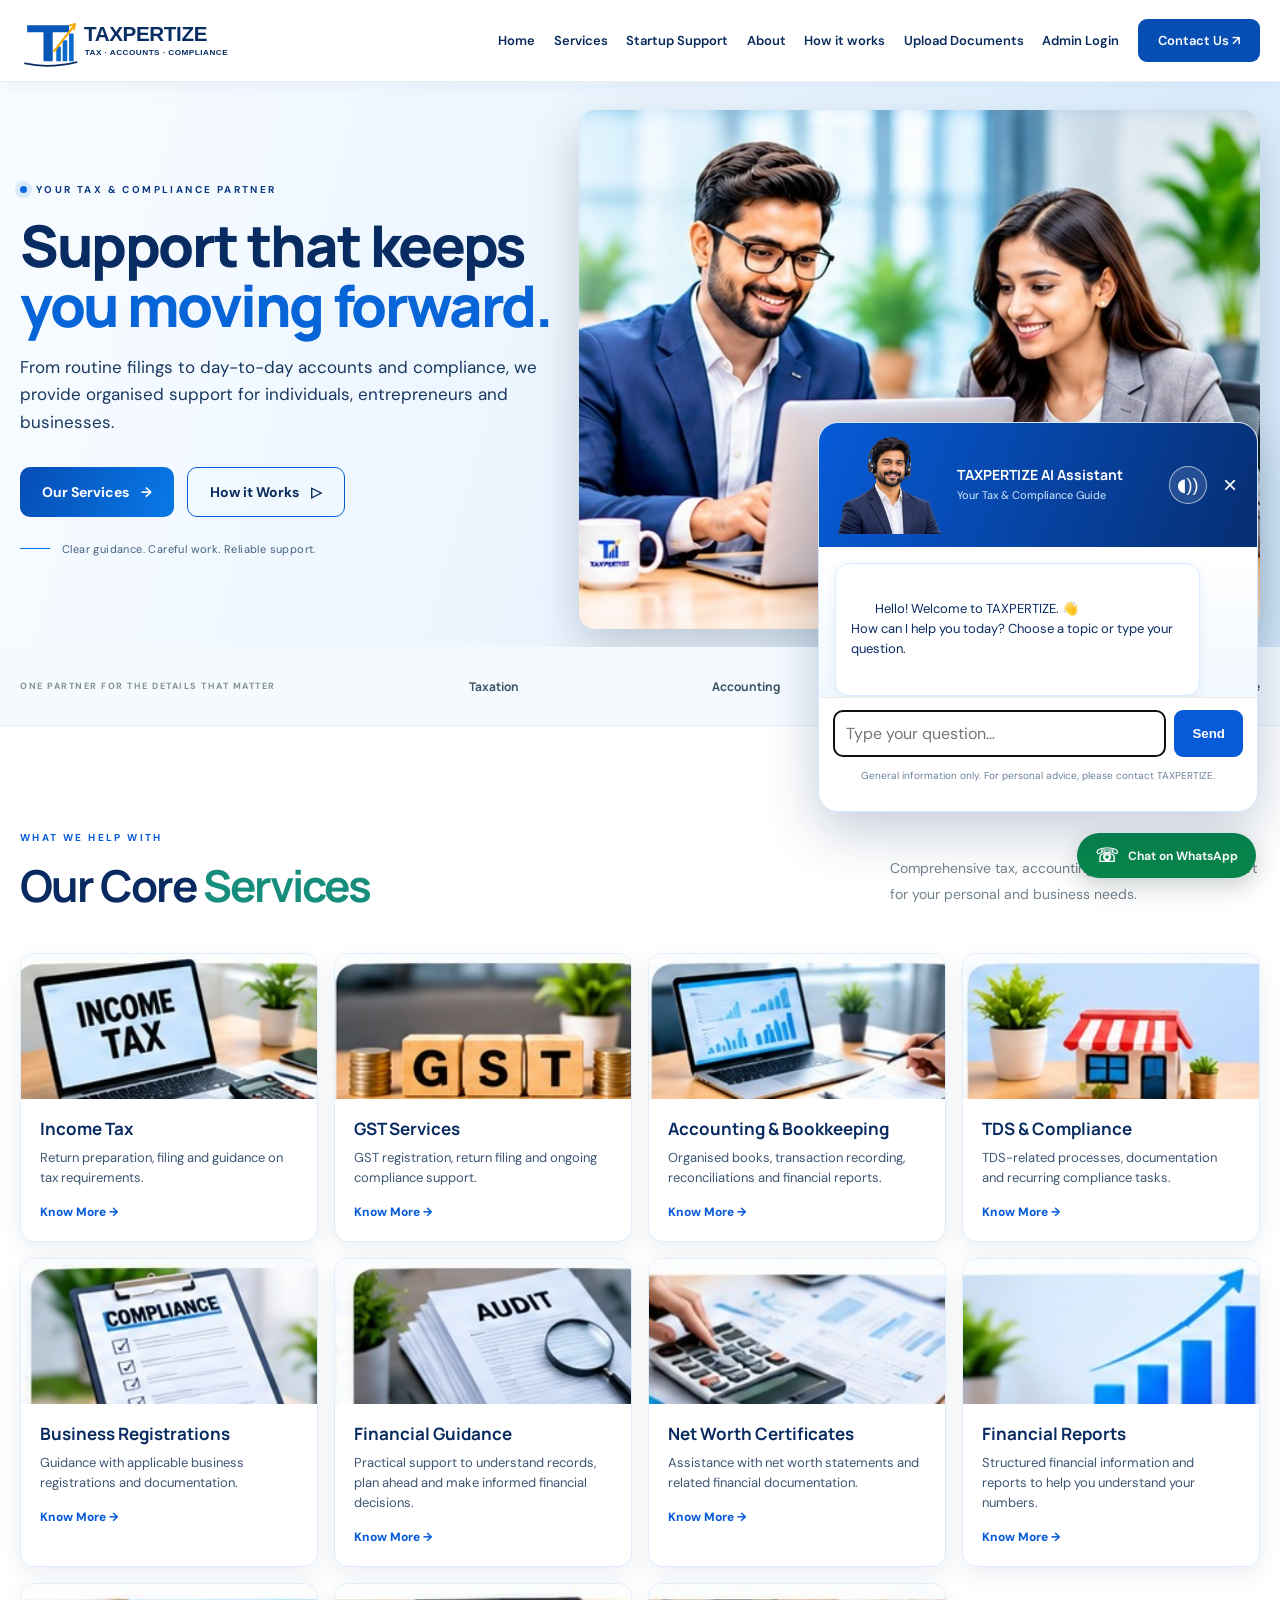
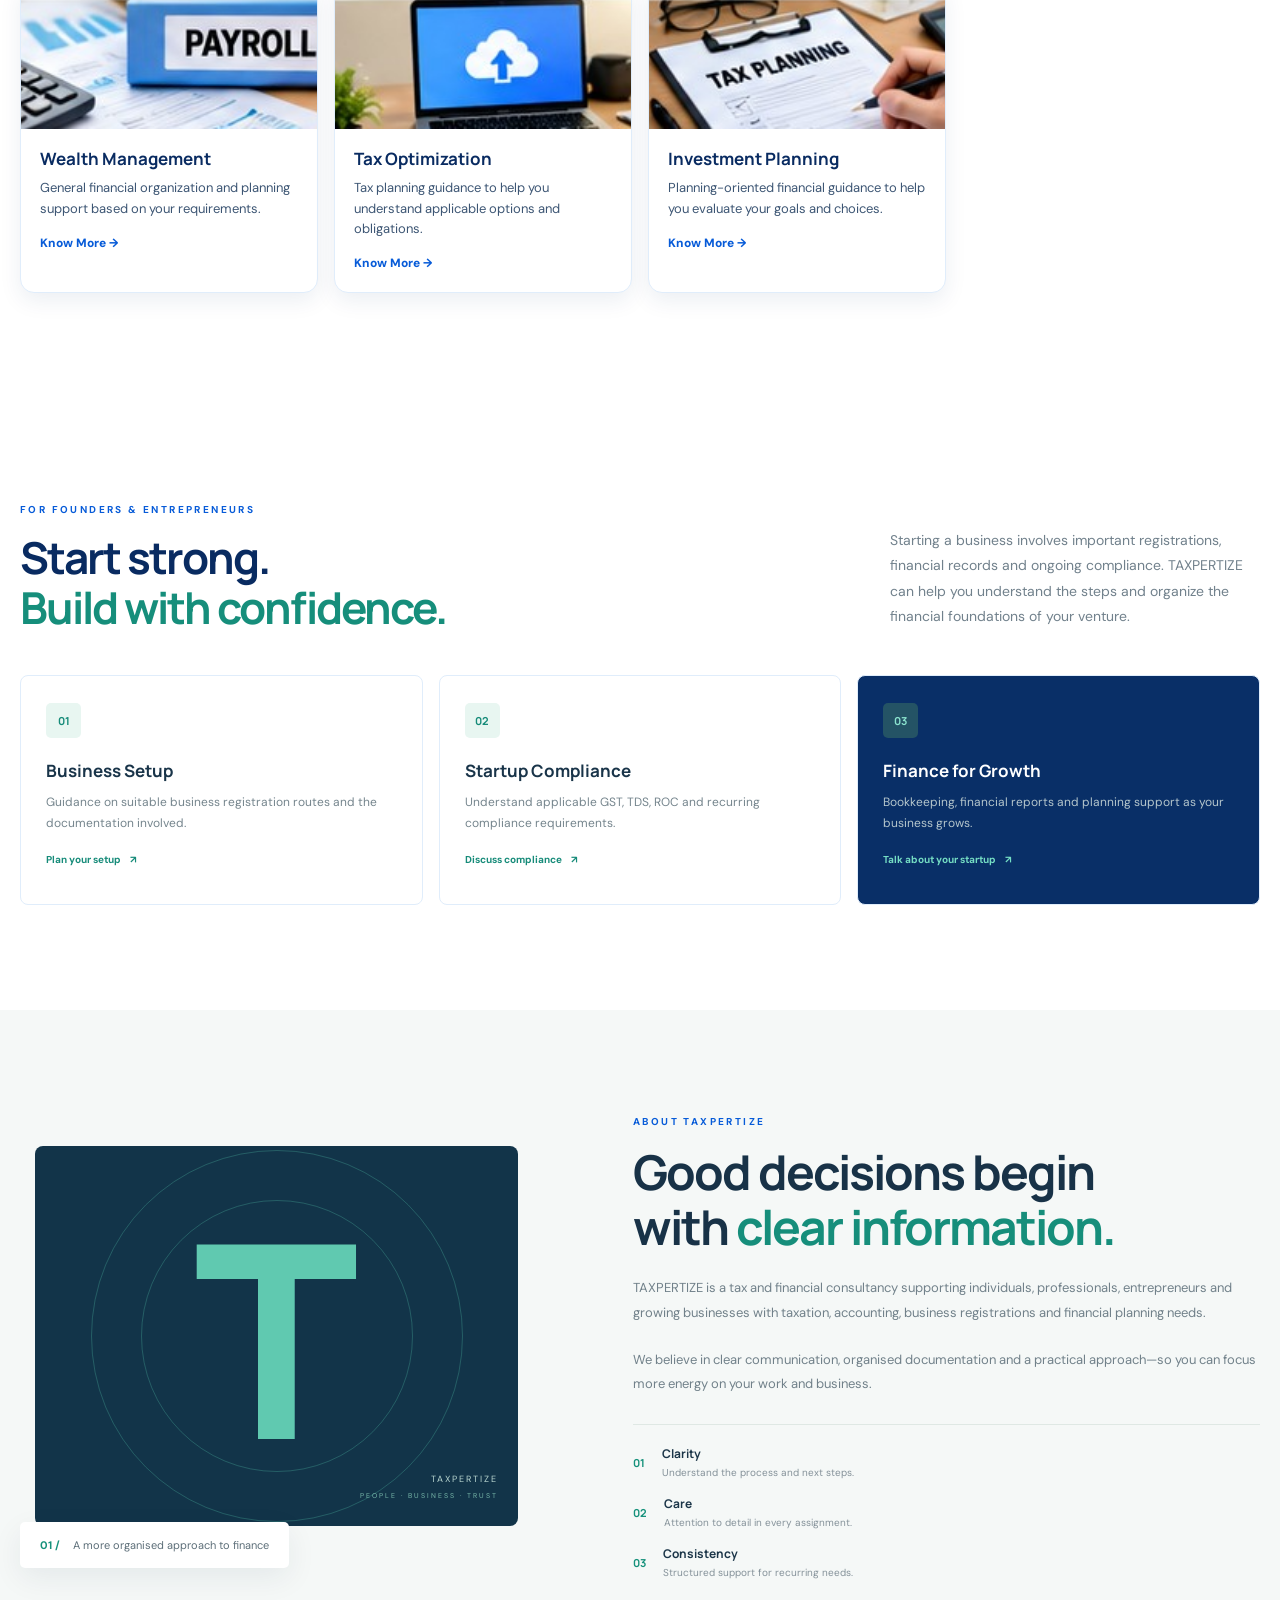
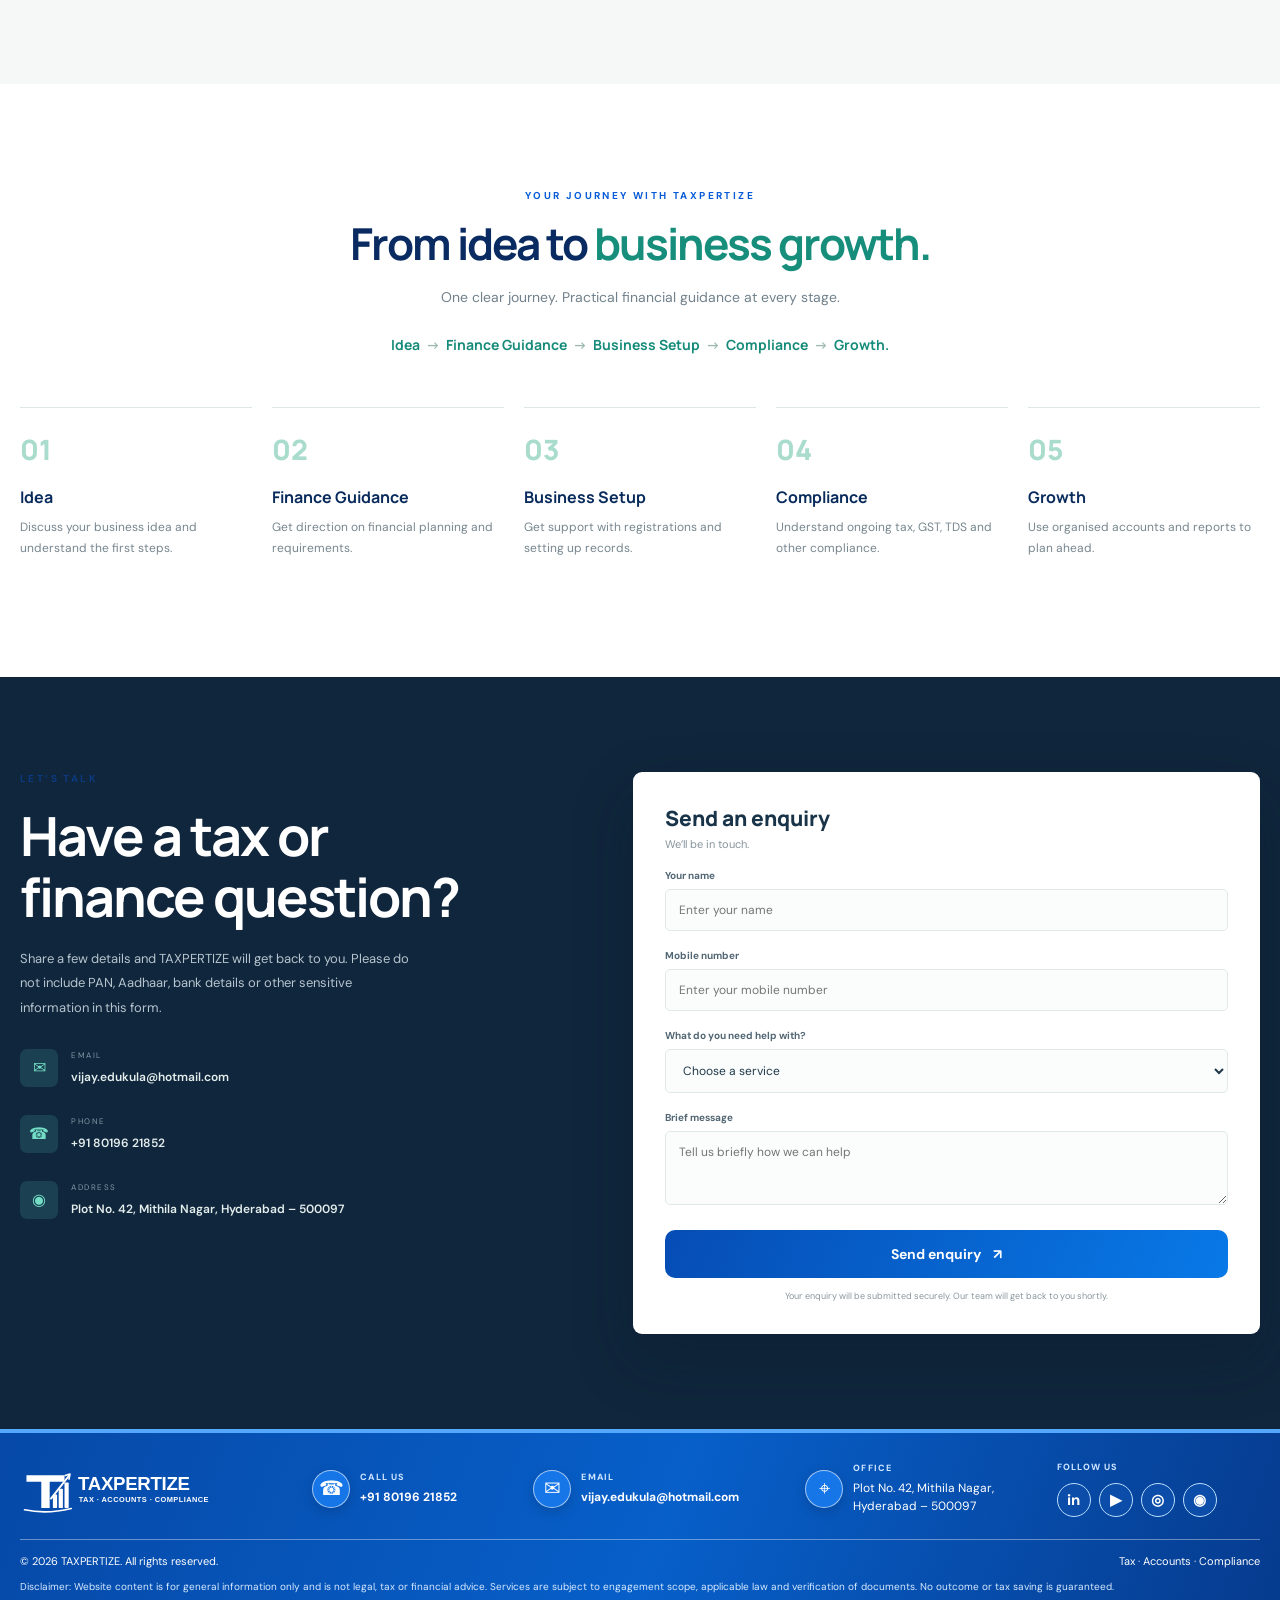
==== commit b51f7b78: "Update index.html" ====
--- a/index.html
+++ b/index.html
@@ -45,7 +45,7 @@
   <a href="#about">About</a>
   <a href="#process">How it works</a>
   <a href="client-portal.html">Upload Documents</a>
-     <a href="/app/">Customer App</a>
+     
      <a href="admin.html">Admin Login</a>
   <a href="#contact" class="nav-cta">Contact Us ↗</a>
 </div>
